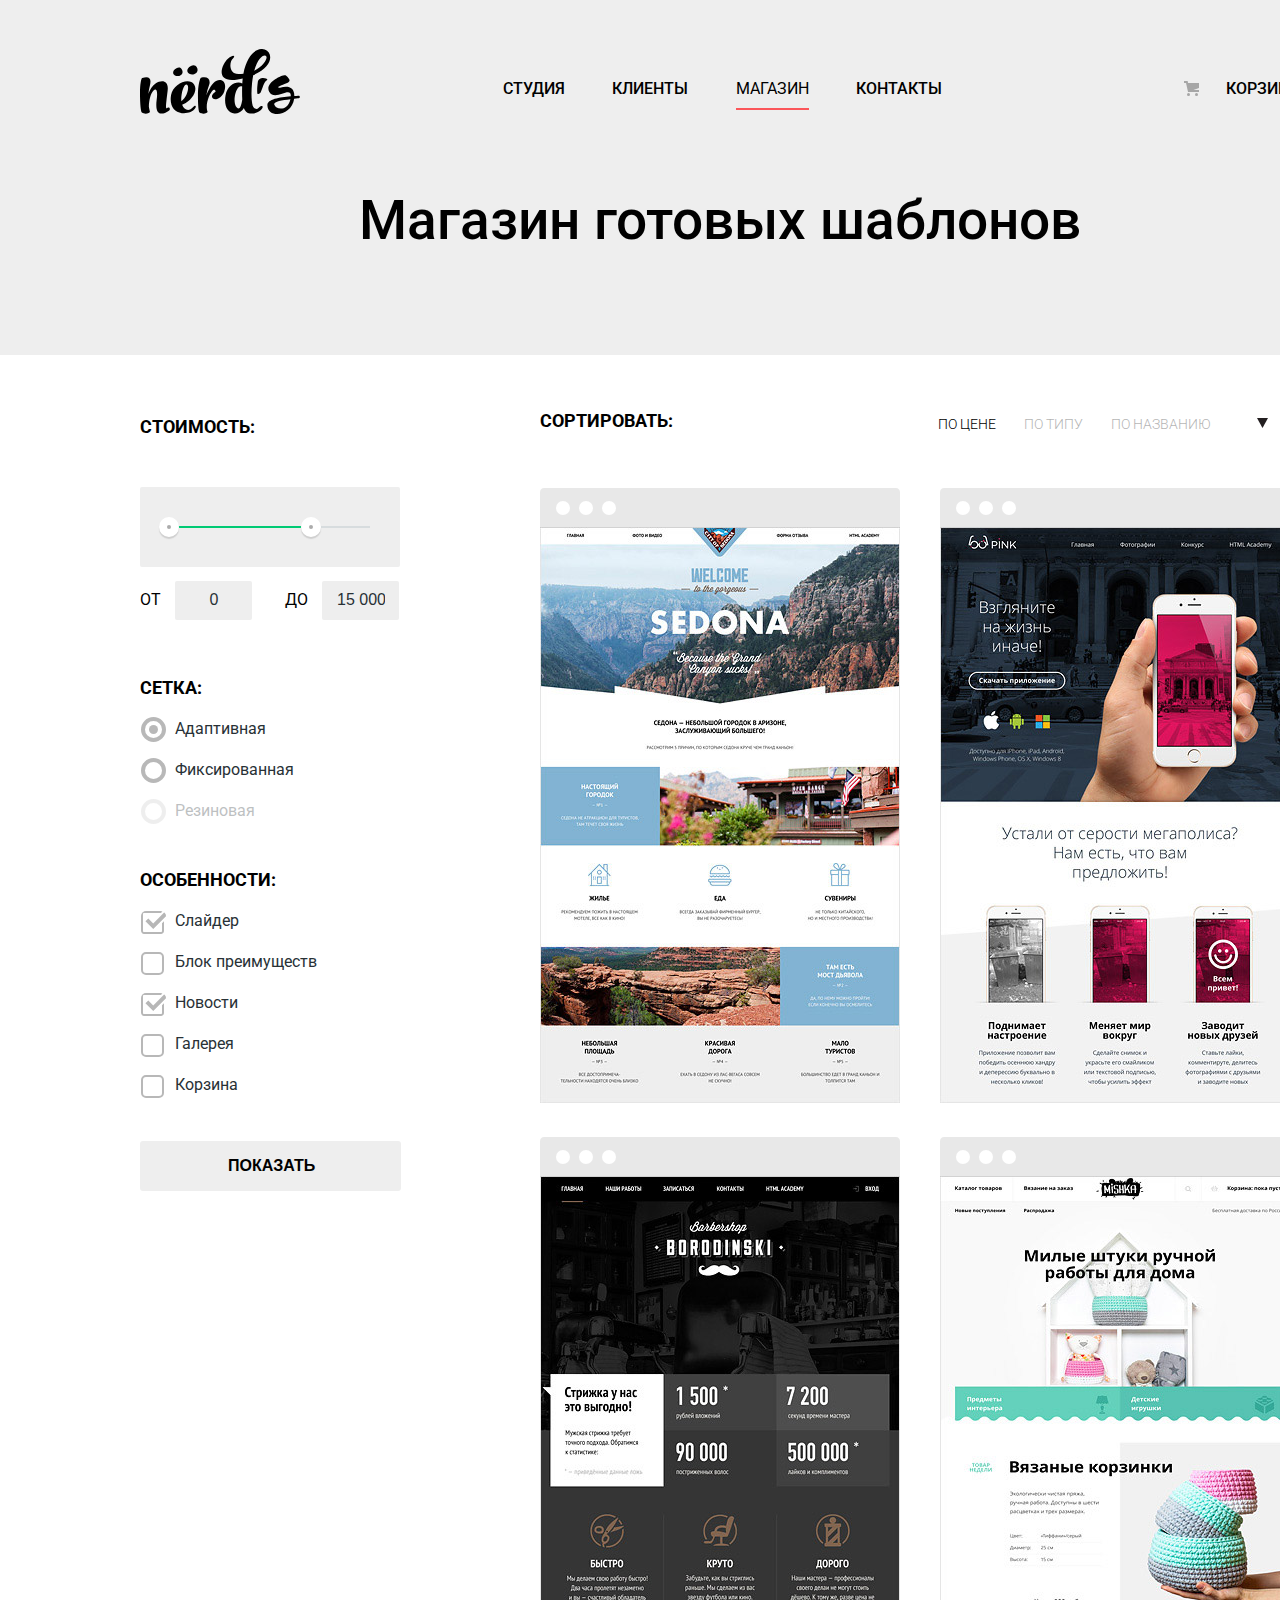
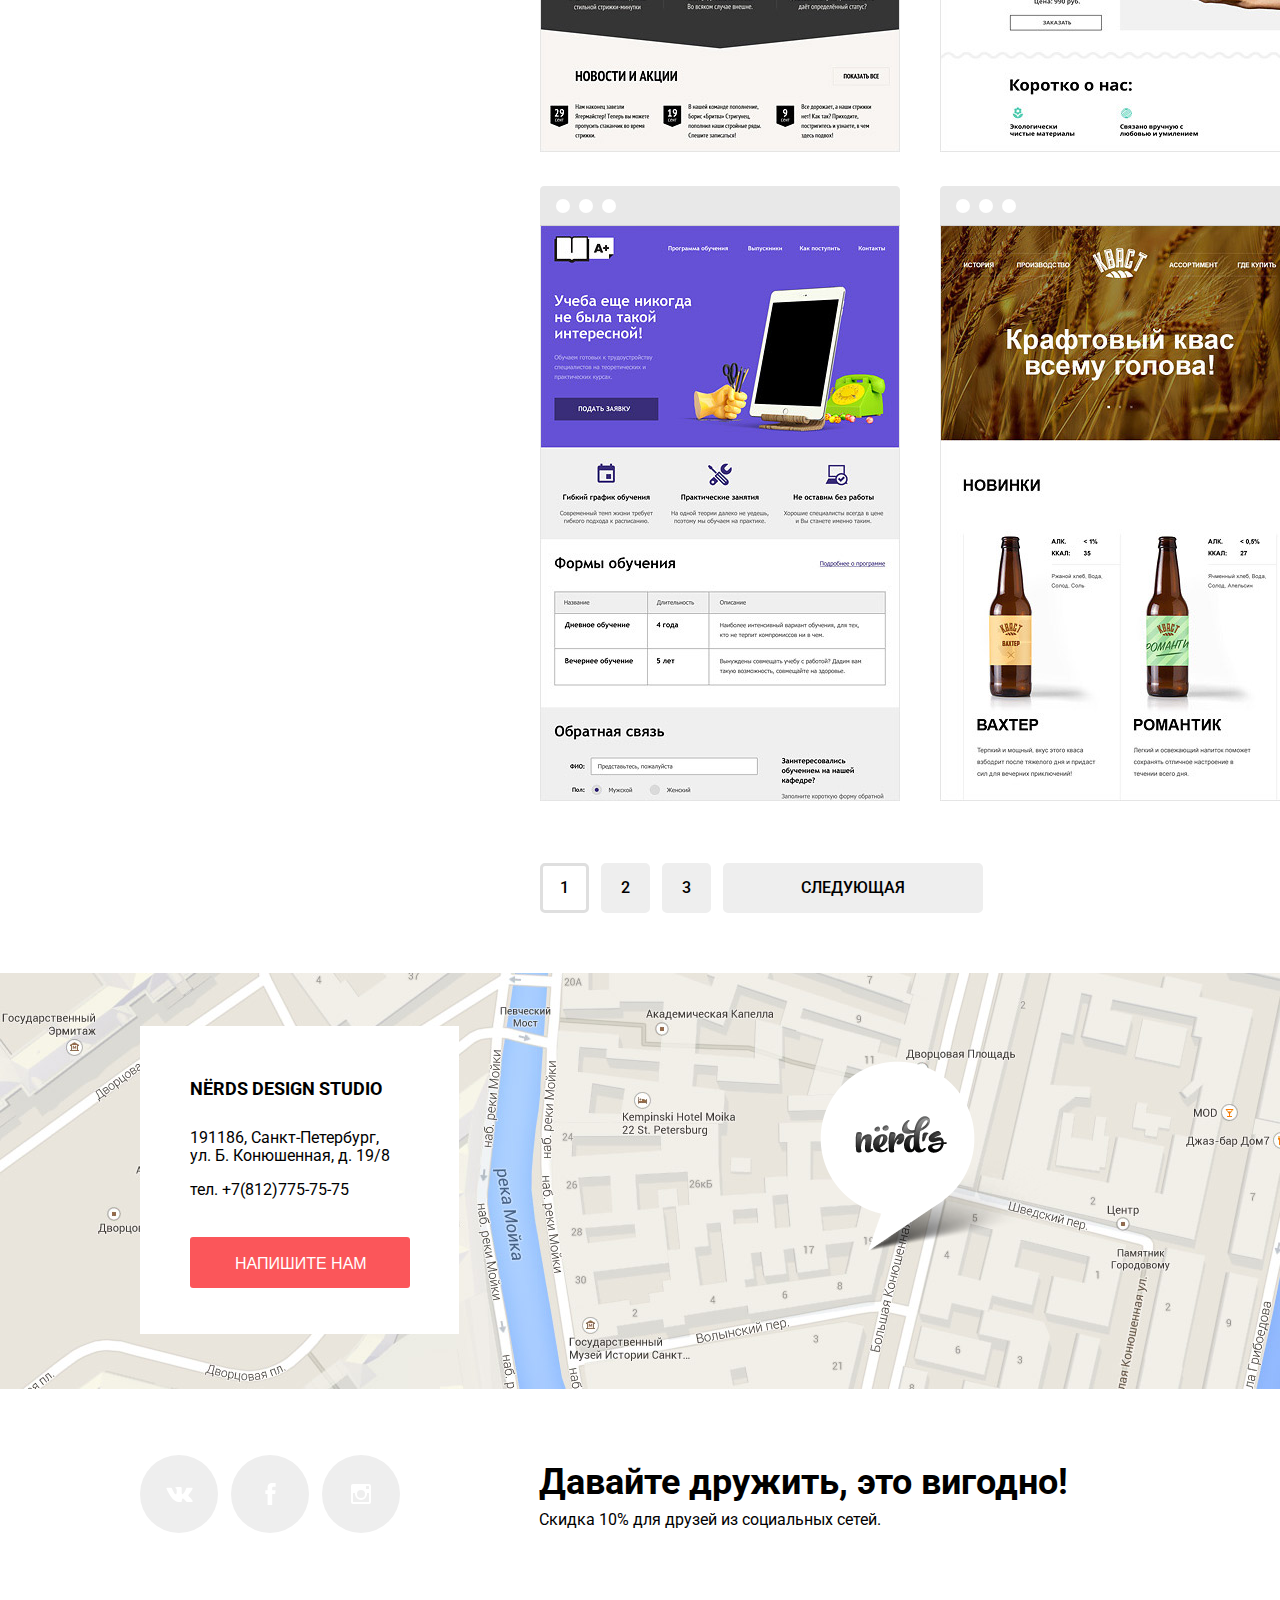
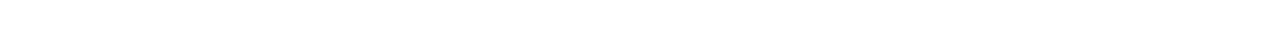
==== catalog.html @ 732947ed "На допуск" ====
<!DOCTYPE html>
<html lang="ru">
   <head>
      <meta charset="utf-8">
      <title>HTML Academy: Нёрдс</title>
      <link href="https://fonts.googleapis.com/css?family=Roboto:100,300,400,500,700,900&amp;subset=cyrillic,latin-ext" rel="stylesheet">
      <link rel="stylesheet" href="css/normalize.css">
      <link rel="stylesheet" href="css/style.css">
   </head>

   <body class="inner-page">
  	   <header class="main-header"> 
         <div class="container">
            <nav class="main-navigation main-navigation-catalog">
               <a class="main-header-logo" href="index.html">
      	         <img src="img/nerds-logo.svg" width="160" height="65" alt="Логотип дизайн-студии Нёрдс">	
               </a>
      	      <ul class="site-navigation">
      	         <li><a href="workshop.html">Студия</a></li>
      	         <li><a href="customers.html">Клиенты</a></li>
      	         <li class="site-navigation-current"><a href="catalog.html">Магазин</a></li>
      	         <li><a href="contacts.html">Контакты</a></li>
      	      </ul>
               <p class="basket"><a href="basket.html">Корзина</a></p>
            </nav> 
         <h1>Магазин готовых шаблонов</h1>
      </div>
      </header>

      <main class="container">
         <div class="catalog-columns">
            <section class="filters">
      	      <h2 class="visually-hidden">Фильтр товаров</h2>
               <form class="filter" method="get" action="#">
                  <fieldset class="range-filter">
                     <legend>Стоимость:</legend>
                     <div class="range-controls">
                        <div class="scale">
                           <div class="bar"></div>
                        </div>
                        <div class="toggle min-toggle"></div>
                        <div class="toggle max-toggle"></div>
                     </div>
                     <div class="price-controls">
                        от <input class="min-price" type="text" value="0">
                        до <input class="max-price" type="text" value="15 000">
                     </div>
                  </fieldset>
                  <fieldset class="net-filter">
                     <legend>Сетка:</legend>
                        <ul>
                           <li class="filter-option filter-option-radio">
                              <input class="visually-hidden filter-input filter-input-radio" type="radio" name="product-group" value="adaptive" id="filter-adaptive" checked>
                              <label for="filter-adaptive">Адаптивная</label>
                           </li> 
                           <li class="filter-option filter-option-radio">                 
                              <input class="visually-hidden filter-input filter-input-radio" type="radio" name="product-group" value="fixed" id="filter-fixed">
                              <label for="filter-fixed">Фиксированная</label>
                           </li>
                           <li class="filter-option filter-option-radio">
                              <input class="visually-hidden filter-input filter-input-radio" type="radio" name="product-group" value="rubber" id="filter-rubber" disabled>
                              <label for="filter-rubber">Резиновая</label>               
                           </li>
                        </ul>
                  </fieldset>
                  <fieldset class="features-filter">
                     <legend>Особенности:</legend>
                        <ul>
                           <li class="filter-option filter-option-checkbox">
                              <input class="visually-hidden filter-input filter-input-checkbox" type="checkbox" name="slider" id="filter-slider" checked>
                              <label for="filter-slider">Слайдер</label>
                           </li>
                           <li class="filter-option filter-option-checkbox">
                              <input class="visually-hidden filter-input filter-input-checkbox" type="checkbox" name="feature-block" id="filter-feature-block" >
                              <label for="filter-feature-block">Блок преимуществ</label>
                           </li> 
                           <li class="filter-option filter-option-checkbox">
                              <input class="visually-hidden filter-input filter-input-checkbox" type="checkbox" name="news" id="filter-news" checked>
                              <label for="filter-news">Новости</label>
                           </li>
                           <li class="filter-option filter-option-checkbox">
                              <input class="visually-hidden filter-input filter-input-checkbox" type="checkbox" name="gallery" id="filter-gallery">
                              <label for="filter-gallery">Галерея</label>
                           </li>
                           <li class="filter-option filter-option-checkbox">
                              <input class="visually-hidden filter-input filter-input-checkbox" type="checkbox" name="basket" id="filter-basket">
                              <label for="filter-basket">Корзина</label>
                           </li>
                        </ul>
                  </fieldset>
                  <button type="submit" class="filter-button button">Показать</button>
               </form>
            </section>

            <section class="catalog">
      	      <div class="sort">
      		      <p class="sort-title">Сортировать:</p>
      		      <ul class="sort-list">
                     <li class="sort-item-current"><a href="#">По цене</a></li>
      		         <li><a href="#">По типу</a></li>
      		         <li><a href="#">По названию</a></li>
      		         <li class="down-dir sort-item-current"><a href="#"></a></li>
      		         <li class="up-dir"><a href="#"></a></li>
                  </ul>
      	      </div>
      	      <ul class="catalog-list">
      	         <li class="catalog-item">
      		         <img src="img/img-sedona.jpg" width="360" height="576" alt="Седона">
      		         <div class="catalog-item-hover">
      		            <a class="title-catalog-item" href="#">Sedona</a>
      		            <p>Информационный сайт<br> для туристов</p>
      		            <a class="button button-catalog-item" href="">9900 Руб.</a>
      		         </div>	
      	         </li>
      	         <li class="catalog-item">
      		         <img src="img/img-pink.jpg" width="360" height="576" alt="Pink">
      		         <div class="catalog-item-hover">
      		            <a class="title-catalog-item" href="#">Pink App</a>
      		            <p>Продуктовый лендинг<br> приложения для iOS и Android</p>
      		            <a class="button button-catalog-item" href="">9900 Руб.</a>	
      		         </div>		
      	         </li>
      	         <li class="catalog-item">
      		         <img src="img/img-barbershop.jpg" width="360" height="576" alt="Бородинский">
      		         <div class="catalog-item-hover">
      		            <a class="title-catalog-item" href="#">Barbershop</a>
      		  				<p>Сайт салоны красоты.<br> Для мужчин, да.</p>
      		  				<a class="button button-catalog-item" href="">9900 Руб.</a>	 
      					</div>		
      	  			</li>
      	  			<li class="catalog-item">
      					<img src="img/img-mishka.jpg" width="360" height="576" alt="Мишка">
      					<div class="catalog-item-hover">
      		  				<a class="title-catalog-item" href="#">Mishka</a>
      		  				<p>Интернет-магазин<br> вязаных игрушек</p>
      		  				<a class="button button-catalog-item" href="">9900 Руб.</a>	
      					</div>		
      	  			</li>
      	  			<li class="catalog-item">
      					<img src="img/img-aplus.jpg" width="360" height="576" alt="А плюс">
      					<div class="catalog-item-hover">
      		  				<a class="title-catalog-item" href="#">A plus</a>
      		  				<p>Лендинг курсов повышения<br> квалификации</p>
      		  				<a class="button button-catalog-item" href="">9900 Руб.</a>	
      					</div>		
      	  			</li>
      	  			<li class="catalog-item">
      					<img src="img/img-kvast.jpg" width="360" height="576" alt="Кваст">
      					<div class="catalog-item-hover">
      		  				<a class="title-catalog-item" href="#">Кваст</a>
      		  				<p>Промо-сайт производителя<br> крафтового кваса</p>
      		  				<a class="button button-catalog-item" href="">9900 Руб.</a>	
      					</div>		
      	  			</li>
      			</ul>
      			<ul class="pagination-list">
          			<li class="pagination-item pagination-item-current"><a href="#">1</a></li>
          			<li class="pagination-item" ><a href="#">2</a></li>
          			<li class="pagination-item"><a href="#">3</a></li>
          			<li class="pagination-item pagination-item-next"><a href="#">Cледующая</a></li>
        			</ul>
            </section>
         </div>

         <section class="map">
         	<img src="img/map.jpg" width="1440" height="416" alt="Дизайн-студия Нёрдс, 191186, Санкт-Петербург, ул. Б. Конюшенная, д. 19/8">
		  		<section class="contacts">
		  			<div class="contacts-container">
		    		<h3>Nёrds design studio</h3>
			  		<p>
			    		191186, Санкт-Петербург,<br>
			    		ул. Б. Конюшенная, д. 19/8
		    		</p>
		    		<p>
			    		тел. +7(812)775-75-75
		    		</p>
		    	   <button class="button write-us-button" type="submit">Напишите нам</button>
		    	</div>
		  		</section>
      		</section>
    	</main>

    	<footer class="main-footer">
      	<div class="container">
      		<ul class="footer-social">
        			<li><a class="social-button vk" href="#"><span class="visually-hidden">Вконтакте</span>
        				<svg xmlns="http://www.w3.org/2000/svg" width="27" height="15" viewBox="0 0 26.14 14.91">
         		 		<path d="M26 13.47l-.09-.17a13.55 13.55 0 0 0-2.6-3q-.87-.83-1.1-1.12A1 1 0 0 1 22 8a10.27 10.27 0 0 1 1.22-1.78l.88-1.16q2.35-3.13 2-4L26 .94a.8.8 0 0 0-.4-.22 2.14 2.14 0 0 0-.87 0h-3.92a.51.51 0 0 0-.27 0h-.3a.6.6 0 0 0-.15.14.93.93 0 0 0-.14.24 22.22 22.22 0 0 1-1.46 3.06q-.5.84-.93 1.46a7 7 0 0 1-.71.91 4.94 4.94 0 0 1-.52.47q-.23.18-.35.15l-.23-.05a.9.9 0 0 1-.31-.33 1.49 1.49 0 0 1-.16-.53v-.55-.65-.57-1.12-1-.75a3.14 3.14 0 0 0 0-.62 2.12 2.12 0 0 0-.14-.44.73.73 0 0 0-.28-.33 1.57 1.57 0 0 0-.46-.18A9 9 0 0 0 12.57 0a8.93 8.93 0 0 0-3.25.33 1.83 1.83 0 0 0-.52.41q-.25.3-.07.33a1.67 1.67 0 0 1 1.16.59l.08.16a2.6 2.6 0 0 1 .19.63 6.32 6.32 0 0 1 .12 1 10.59 10.59 0 0 1 0 1.7q-.07.71-.13 1.1a2.21 2.21 0 0 1-.18.64 2.69 2.69 0 0 1-.16.3l-.07.07a1 1 0 0 1-.37.07.86.86 0 0 1-.46-.19 3.27 3.27 0 0 1-.56-.52 7 7 0 0 1-.66-.93q-.37-.6-.76-1.42l-.22-.39q-.2-.38-.56-1.11t-.62-1.43A.9.9 0 0 0 5.2.9h-.07a.93.93 0 0 0-.22-.16A1.44 1.44 0 0 0 4.6.65L.87.68A1 1 0 0 0 .1.94L0 1a.44.44 0 0 0 0 .22 1.08 1.08 0 0 0 .08.37Q.9 3.53 1.86 5.31t1.66 2.87Q4.23 9.27 5 10.24t1 1.24l.37.41.34.33a8.06 8.06 0 0 0 1 .78 16.34 16.34 0 0 0 1.4.9 7.6 7.6 0 0 0 1.79.72 6.19 6.19 0 0 0 2 .22h1.57a1.08 1.08 0 0 0 .72-.3l.05-.07a.9.9 0 0 0 .1-.25 1.38 1.38 0 0 0 0-.37 4.48 4.48 0 0 1 .09-1.05 2.77 2.77 0 0 1 .23-.71 1.74 1.74 0 0 1 .29-.4 1.19 1.19 0 0 1 .23-.2h.11a.86.86 0 0 1 .77.21 4.52 4.52 0 0 1 .83.79q.39.47.93 1.05a6.41 6.41 0 0 0 1 .87l.27.16a3.31 3.31 0 0 0 .71.3 1.53 1.53 0 0 0 .76.07l3.48-.05a1.58 1.58 0 0 0 .8-.17.68.68 0 0 0 .34-.37 1.06 1.06 0 0 0 0-.46 1.71 1.71 0 0 0-.1-.36z" fill="#fff">
          				</path>
        				</svg></a></li>
        			<li><a class="social-button fb" href="#"><span class="visually-hidden">Фейсбук</span>
        				<svg xmlns="http://www.w3.org/2000/svg" width="19" height="22" viewBox="0 0 10.15 21.74">
        					<path d="M3.34 1.12A4.77 4.77 0 0 1 6.53 0h3.61v3.81H7.81a1.07 1.07 0 0 0-1.09.83v2.55h3.42c-.08 1.23-.24 2.45-.41 3.67h-3v10.87H2.21V10.86H0V7.21h2.19V3.66a3.83 3.83 0 0 1 1.15-2.54z" fill="#fff"></path>
        				</svg></a></li>
        			<li><a class="social-button insta" href="#"><span class="visually-hidden">Инстаграм</span>
        				<svg xmlns="http://www.w3.org/2000/svg" width="20" height="20" viewBox="0 0 20 20">
                     <path d="M18 0H2a2 2 0 0 0-2 2v16a2 2 0 0 0 2 2h16a2 2 0 0 0 2-2V2a2 2 0 0 0-2-2zm-8 6a4 4 0 1 1-4 4 4 4 0 0 1 4-4zM2.5 18a.47.47 0 0 1-.5-.5V9h2.1a3.4 3.4 0 0 0-.1 1 6 6 0 1 0 12 0 3.4 3.4 0 0 0-.1-1H18v8.5a.47.47 0 0 1-.5.5zM18 4.5a.47.47 0 0 1-.5.5h-2a.47.47 0 0 1-.5-.5v-2a.47.47 0 0 1 .5-.5h2a.47.47 0 0 1 .5.5z" fill="#fff">
                  	</path>
        				</svg></a></li>
      		</ul>
      		<div class="discont">
        			<p>Давайте дружить, это вигодно!</p>
        			<p>Скидка 10% для друзей из социальных сетей.</p>
      		</div>
      	</div>
   	</footer>

    	<section class="modal modal-write-us">
      	<div class="modal-wrapper">
      		<h2>Напишите нам:</h2>
      		<form class="write-us-form" action="#" method="post">
        			<p class="write-us-item">
          			<label for="write-us-name">Ваше имя:</label>
          			<input id="write-us-name" type="text" name="name" placeholder="Представтесь, пожалуйста"> 
        			</p>
        			<p class="write-us-item">
          			<label for="write-us-mail">Ваш e-mail:</label>
          			<input id="write-us-mail" type="email" name="email" placeholder="Для отправки ответа">
        			</p>
        			<p>
          			<label for="text-of-letter">Текст письма:</label>
          			<textarea id="text-of-letter" name="letter" rows="5" cols="20" placeholder="В свободной форме"></textarea>
        			</p>
        			<button class="button button-write-us" type="submit">Отправить</button>
      		</form>
      		<button class="modal-close" type="button">Закрыть</button>
      	</div>
    	</section>
  	</body>
</html>
---- css/style.css ----
body {
  margin: 0;
  padding: 0;
  font-family: "Roboto", Arial, sans-serif;
  font-size: 16px;
  line-height: 24px;
  font-weight: 400;
  width: 1440px;
  color: #000000;
}
.visually-hidden:not(:focus):not(:active),
input[type="checkbox"].visually-hidden,
input[type="radio"].visually-hidden {
  position: absolute;

  width: 1px;
  height: 1px;
  margin: -1px;
  border: 0;
  padding: 0;

  white-space: nowrap;

  -webkit-clip-path: inset(100%);

          clip-path: inset(100%);
  clip: rect(0 0 0 0);
  overflow: hidden;
}
img {
  max-width: 100%;
  height: auto;
}
a {
  text-decoration: none;
}
.main-header {
  background-color: #eeeeee;
  min-height: 545px;
  margin-bottom: 80px;

}
.main-header-logo {
  margin: 0;
  padding: 0;
}
.main-header-logo img:hover {
  opacity: 0.8;
}
.main-header-logo img:active {
  opacity: 0.3;
}
.container {
  -webkit-box-sizing: border-box;
          box-sizing: border-box;
  width: 1200px;
  margin: 0 auto;
  padding: 0 20px;
}
.main-navigation {
  display: -webkit-box;
  display: -ms-flexbox;
  display: flex;
  -webkit-box-pack: justify;
      -ms-flex-pack: justify;
          justify-content: space-between;
  padding-top: 49px;
  font-weight: 500;
  line-height: 30px;
  text-transform: uppercase;
  background-color: #eeeeee;
  margin-bottom: -10px;
}
.site-navigation {
  display: -webkit-box;
  display: -ms-flexbox;
  display: flex;
  -ms-flex-wrap: wrap;
      flex-wrap: wrap;
  -webkit-box-pack: justify;
      -ms-flex-pack: justify;
          justify-content: space-between;
  -webkit-box-align: center;
      -ms-flex-align: center;
          align-items: center;
  list-style: none;
  width: 440px;
  margin: 0;
  padding: 0;
  padding-top: 4px;
}
.basket {
  position: relative;
  text-align: right;
  -ms-flex-item-align: center;
      align-self: center;
  padding-top: 4px;
  padding-left: 42px;
  margin-left: 39px;
}
.product-list,
.about-us-products,
.partners-logo,
.catalog-list,
.footer-social {
  list-style: none;
}
.site-navigation a,
.basket a {
  position: relative;
  color: #000000;
}
.site-navigation a:hover,
.basket a:hover {
  color: #fb565a;
}
.site-navigation a:focus,
.basket a:focus {
  color: rgba(0, 0, 0, 0.3);
}
.site-navigation a::after{
  content: "";
  position: absolute;
  width: 100%;
  height: 2px;
  background-color: #eeeeee;
  top: 29px;
  right: 0px;
}
.basket::after:active {
  content: "";
  position: absolute;
  width: 100%;
  height: 2px;
  background-color: red;
  top: 39px;
  right: 0px;
}
.site-navigation a::after:active,
.basket a::after:active {
  background-color: #fb565a;
}
.site-navigation-current{
  font-weight: 400;
}
.site-navigation-current a::after {
  content: "";
  position: absolute;
  width: 100%;
  height: 2px;
  background-color: #fb565a;
  top: 29px;
  right: 0px;
}
.basket::before {
  content: "";
  position: absolute;
  width: 17px;
  height: 17px;
  top: 11px;
  left: 0px;
  background-image: url("../img/cart-icon.svg");
  background-repeat: no-repeat;
  background-position: 0 0;
}
.inner-page .main-header {
  min-height: 355px;
  margin-bottom: 57px;
}
.main-header h1 {
  font-size: 55px;
  line-height: 55px;
  font-weight: 500;
  text-align: center;
}
.main-navigation-catalog{
  margin-bottom: 69px;
}
.slider {
  position: relative;
  background-color: #eeeeee;
}
.slider-controls {
  position: absolute;
  left: 50%;
  bottom: 104px;
  z-index: 100;
  width: 160px;
  height: 18px;
  text-align: center;
  font-size: 0;
  -webkit-transform: translateX(-50%);
      -ms-transform: translateX(-50%);
          transform: translateX(-50%);
}
.slider-controls label {
  position: relative;
  display: inline-block;
  width: 18px;
  height: 18px;
  padding: 8px;
  border-radius: 50%;
  cursor: pointer;
}
.slider-controls label::after {
  content: "";
  position: absolute;
  top: 8px;
  left: 8px;
  z-index: 1;
  width: 18px;
  height: 18px;
  background: #ffffff;
  border-radius: 50%;
}
.slider-list {
  margin: 0;
  padding: 0;
  list-style: none;
}
.slider-item {
  display: none;
  padding: 78px 0 80px 0;
}
.slider-item:nth-child(1) {
  background-image: url("../img/slide1.png");
  background-repeat: no-repeat;
  background-position: 93% 18px;
}
.slider-item:nth-child(2) {
  background-image: url("../img/slide2.png");
  background-repeat: no-repeat;
  background-position: 100% 0;
}
.slider-item:nth-child(3) {
  background-image: url("../img/slide3.png");
  background-repeat: no-repeat;
  background-position: 100% 20px;
}
#product-1:checked ~ .slider-list .slider-item:nth-child(1) {
  display: block;
}
#product-2:checked ~ .slider-list .slider-item:nth-child(2) {
  display: block;
}
#product-3:checked ~ .slider-list .slider-item:nth-child(3) {
  display: block;
}
#product-1:checked ~ .slider-controls .slider-controls-item--1::before,
#product-2:checked ~ .slider-controls .slider-controls-item--2::before,
#product-3:checked ~ .slider-controls .slider-controls-item--3::before {
  content: "";
  position: absolute;
  left: 50%;
  top: 50%;
  z-index: 2;
  width: 4px;
  height: 4px;
  margin: -4px;
  background-color: inherit;
  border: 2px solid #c1c1c1;
  border-radius: 50%;
}
.slider-item h3 {
  max-width: 600px;
  margin: 0;
  margin-bottom: 27px;
  font-size: 55px;
  line-height: 55px;
  font-weight: 500;
}
.slider-item p {
  max-width: 430px;
  margin: 0;
  margin-bottom: 37px;
  font-weight: 400;
}
.slider-item-button {
  display: block;
  width: 240px;
  padding: 17px 0;
  background-color: #fb565a;
}  
.button {
  font-size: 16px;
  line-height: 18px;
  color: #ffffff;
  text-transform: uppercase;
  text-align: center;
  text-decoration: none;
  border-radius: 3px;
  border: none;
}
.slider-item-button:hover,
.slider-item-button:focus {
  background-color: #e74246;
}
.slider-item-button:active {
  background-color: #d7373b;
  color: rgba(255, 255, 255, 0.3);
  -webkit-box-shadow: 0 3px rgba(0, 0, 0, 0.1) inset;
          box-shadow: 0 3px rgba(0, 0, 0, 0.1) inset;
}
.products {
  position: relative;
  margin-bottom: 80px;
}
.product-list {
  display: -webkit-box;
  display: -ms-flexbox;
  display: flex;
  width: 1100px;
  min-height: 347px;
  margin: 0;
  padding: 0;
}
.product-list li {
  width: 300px;
  min-height: 347px;
  margin-right: 100px;
}
.product-list li:last-child {
  margin-right: 0;
}
.product-list img {
  margin-bottom: -6px;
}
.product-list h3 {
  font-size: 24px;
  line-height: 30px;
  font-weight: 700;
  text-transform: uppercase;
  margin-bottom: 10px;
}
.product-list p {
  margin-bottom: 32px;
  width:245px;
  font-weight: 400;
}
.product-list .button-products {
  display: block;
  width: 160px;
  padding: 15px 0;
}
.web-sites a {
  background-color: #fb565a;
}
.web-sites a:hover {
  background-color: #e74246;
}
.web-sites a:active {
  background-color: #d7373b;
  color: rgba(255, 255, 255, 0.3);
  -webkit-box-shadow: inset 0 3px #c13135;
          box-shadow: inset 0 3px #c13135;
}
.applications a {
  background-color: #00ca74;
}
.applications a:hover {
  background-color: #00bc6c;
}
.applications a:active {
  background-color: #00aa62;
  color: rgba(255, 255, 255, 0.3);
  -webkit-box-shadow: inset 0 3px #009958;
          box-shadow: inset 0 3px #009958;
}
.presentations a {
  background-color: #efc84a;
}
.presentations a:hover {
  background-color: #eab534;
}
.presentations a:active {
  background-color: #e5a722;
  color: rgba(255, 255, 255, 0.3);
  -webkit-box-shadow: inset 0 3px #ce961f;
          box-shadow: inset 0 3px #ce961f;
}
.products::after{
  content: "";
  position: absolute;
  width: 100%;
  height: 2px;
  background-color: #eeeeee;
  bottom: -82px;
}
.index-columns {
  display: -webkit-box;
  display: -ms-flexbox;
  display: flex;
  -webkit-box-pack: justify;
      -ms-flex-pack: justify;
          justify-content: space-between;
  margin: 0;
  margin-bottom: 110px; 
  padding-top: 37px;
}
.about-us {
  width: 660px;
  min-height: 400px;
  margin: 0;
  margin-right: 149px;
  padding-top: 40px; 
}
.about-us-products {
  margin: 0;
  padding: 0;
}
.about-us p:first-child {
  font-size: 45px;
  line-height: 45px;
  font-weight: 500;
  margin: 0;
  padding: 0;
  margin-bottom: 32px;

}
.about-us p:nth-child(2) {
  margin: 0;
  padding: 0;
  margin-bottom: 40px;
  font-weight: 400;
}
.about-us h3 {
  font-size: 16px;
  font-weight: 700;
  text-transform: uppercase;
  margin: 0;
  padding: 0;
  margin-bottom: 24px;
}
.about-us-products li {
  position: relative;
  margin-bottom: 24px;
  margin-left: 37px; 
  font-weight: 400;
}
.about-us-products li::before {
  content: "";
  position: absolute;
  width: 25px;
  height: 2px;
  background-color: #fb565a;
  left: -36px;
  top: 11px;
}

.exactness {
  width: 360px;
  margin: 0;
  padding: 0;
  padding-top: 5px;
}
.exactness img {
  margin-bottom: 15px;
}
.exactness p {
  font-weight: 700;
  text-transform: uppercase;
  margin-bottom: 40px;
  padding-left: 17px;
}
.exactness ul {
  margin: 0;
  padding: 0;
  list-style: none;
  display: -webkit-box;
  display: -ms-flexbox;
  display: flex;
  width: 360px;
  -webkit-box-pack: start;
      -ms-flex-pack: start;
          justify-content: flex-start;
  line-height: 18px;
  font-weight: 400;
}
.exactness .numbers-about-us {
  font-size: 45px;
  line-height: 45px;
  font-weight: 700;
  margin-bottom: 18px;
}
.numbers-about-us li {
  margin-right: 18px;
}
.numbers-about-us li:nth-child(2) {
  margin-right: 16px;
}
.numbers-item li {
  margin-right: 30px;
}
.numbers-item li:nth-child(2) {
  margin-right: 23px;
}
.partners {
  width: 1200px;
  position: relative;
  margin-bottom: 17px;
}
.partners::before,
.partners::after {
  content: "";
  position: absolute;
  width: 100%;
  height: 2px;
  background-color: #eeeeee;
}
.partners::before {
  top: -63px;
  left: 0;
}
.partners::after {
  top: 119px;
  left: 0;
}
.partners-logo {
  display: -webkit-box;
  display: -ms-flexbox;
  display: flex;
  margin: 0;
  padding: 0;
  -webkit-box-pack: justify;
      -ms-flex-pack: justify;
          justify-content: space-between;
}
.partners-logo li {
  position: relative;
  width: 260px;
  min-height: 180px;
}

.partners-logo li:first-child { 
  margin-left: 30px;
  margin-right: -10px;
}

.partners-logo li:nth-child(2) {
  margin-top: -15px;
  margin-right: 0px;
}
.partners-logo li:nth-child(3) {
  margin-top: 5px;
}
.partners-logo li:nth-child(4) {
  margin-top: -7px;
  margin-right: -5px;
}
.partners-logo li::after {
  content: "";
  position: absolute;
  width: 2px;
  height: 52px;
  background-color: #eeeeee;
  top: 17px;
  left: -49px;
}
.partners-logo li:first-child::after {
  display: none;
}
.partners-logo li:nth-child(3)::after{
  top: 0px;
  left: -58px;
}
.partners-logo li:nth-child(4)::after{
  top: 10px;
  left: -65px;
}
.partners-logo img {
  opacity: 0.2;
}
.partners-logo img:hover {
  opacity: 1;
}
.partners-logo img:active {
  opacity: 0.1;
}
.map {
  width: 1440px;
  min-height: 416px;
  position: relative;
  right: 140px;
}
.map::before {
  content: ""; 
  position: absolute;
  width: 231px;
  height: 190px;
  background-image: url("../img/map-marker.png");
  background-repeat: no-repeat;
  background-position: 50% 50%;
  z-index: 2;
  top: 88px;
  left: 820px;
}
.contacts {
  width: 319px;
  min-height: 308px;
  position: absolute;
  background-color: #ffffff;
  top:53px;
  left:140px;
  -webkit-box-sizing: border-box;
          box-sizing: border-box;
}
.contacts-container{
  margin-left: 50px;
}
.contacts-container h3 {
  font-size: 18px;
  line-height: 30px;
  font-weight: 700;
  text-transform: uppercase;
  padding-top: 30px;
  margin-bottom: 25px;
}
.contacts-container p {
  line-height: 18px;
  font-weight: 400;
}
.contacts button {
  background-color: #fb565a;
  border:none;
  color:#ffffff;
  padding: 18px 43px 15px 45px;
  line-height: 18px;
  margin-top: 22px;
  cursor: pointer;
}
.main-footer {
  margin: 0;
  min-height: 217px;
  padding-top: 32px;
}
.main-footer .container {
  display: -webkit-box;
  display: -ms-flexbox;
  display: flex;
  -webkit-box-align: center;
      -ms-flex-align: center;
          align-items: center;
  margin: 0 auto;
  padding: 0 auto;
 }
.footer-social {
  display: -webkit-box;
  display: -ms-flexbox;
  display: flex;
  -ms-flex-wrap: wrap;
      flex-wrap: wrap;
  -webkit-box-pack: justify;
      -ms-flex-pack: justify;
          justify-content: space-between;
  margin: 0;
  margin-right: 139px;
  padding: 0;
  width: 260px;
  padding-top: 15px;
}
.social-button {
  display: -webkit-box;
  display: -ms-flexbox;
  display: flex;
  -webkit-box-align: center;
      -ms-flex-align: center;
          align-items: center;
  -webkit-box-pack: center;
      -ms-flex-pack: center;
          justify-content: center;
  width: 78px;
  height: 78px;
  border-radius: 50%;
  background-color: #eeeeee;
}
.social-button:hover {
  background-color: #e74246;
}
.social-button:focus {
  background-color: #d7373b;
  -webkit-box-shadow: inset 0px 3px 2px 0 #c13135;
          box-shadow: inset 0px 3px 2px 0 #c13135;
}
.social-button:focus path {
  fill: #e37376;
}
.discont {
  width: 545px;
}
.discont p:first-child {
  font-size: 36px;
  line-height: 36px;
  font-weight: 700;
}
.discont p:last-child {
  line-height: 18px;
  margin-top: -25px;
  font-weight: 400;
}
.filters {
  width: 360px;
}
.filters fieldset {
  border: none;
  padding: 0;
  margin: 0;
  
}
.filters legend {
  font-size: 18px;
  line-height: 30px;
  font-weight: 700;
  text-transform: uppercase;
}
.range-filter {
  width: 260px;
}
.range-filter legend{
  margin-bottom: 45px;
}
.range-controls {
    position: relative;
    height: 80px;
    margin-bottom: 14px;
    padding: 0 30px;
    background: #eeeeee;
    overflow: hidden;
    border-radius: 2px;
}
.scale {
    margin-top: 39px;
    height: 2px;
    background: #d7dcde;
}
.bar {
    height: 2px;
    background: #00ca74;
    width: 150px;
} 
.toggle {
    position: absolute;
    top: 30px;
    left: 19px;
    width: 4px;
    height: 4px;
    border: 8px solid white;
    background: #ababab;
    cursor: pointer;
    border-radius: 50%;
    -webkit-box-shadow: 0 2px 1px #cfcfcf;
            box-shadow: 0 2px 1px #cfcfcf;
}
.max-toggle {
    left: 161px;
}
.price-controls {
  line-height: 22px;
  text-transform: uppercase;
  font-weight: 400;
} 
.price-controls input {
  color: #283136;
  font-size: 16px;
  line-height: 22px;
  width: 48px;
  padding: 8px 14px 9px 15px;
  margin-left: 10px;
  border: none;
  background: #eeeeee;
  text-align: center;
  border-radius: 2px;
  margin-bottom: 53px;
}
.min-price {
  margin-right: 29px;
}
.net-filter legend,
.features-filter legend {
  margin-bottom: 16px;
}
.filters ul {
  list-style: none;
  line-height: 20px;
  padding: 0;
  margin: 0;
}
.filter-option{
  padding-left: 35px;
}
.filter-option{
  margin-bottom: 21px;
}
.filter-option-radio:last-child {
  margin-bottom: 44px;
}
.filter-option-checkbox:last-child {
  margin-bottom: 46px;
}
.filter-option label {
  position: relative;
  display: block;
  cursor: pointer;
  -webkit-user-select: none;
     -moz-user-select: none;
      -ms-user-select: none;
          user-select: none;
}
.filter-input + label {
  color: #283136;
}
.filter-input-radio:hover + label,
.filter-input-radio:focus + label {
  color:#000000;
}
.filter-input:disabled + label {
  opacity: 0.3;
}
.filter-option-checkbox label::before {
  content: "";
  position: absolute;
  left: -34px;
  top: 0 px;
  width: 19px;
  height: 19px;
  border: 2px solid #4d4d4d;
  border-radius: 5px;
  opacity: 0.4;
}
.filter-input-checkbox:checked ~ label::before {
  width: 25px;
  height: 25px;
  border:none;
  background-image: url("../img/checkbox-on.svg");
  background-repeat: no-repeat;
  background-position: 0 0;
  opacity: 0.4;
}
.filter-input-checkbox:hover ~ label::before {
  opacity: 1;
}
.filter-input-checkbox:disabled ~ label::before {
  opacity: 0.3;
}
.filter-option-radio label::before {
  content: "";
  position: absolute;
  left: -34px;
  top: -2px;
  width: 17px;
  height: 17px;
  border: 4px solid #4d4d4d;
  border-radius: 50%;
  opacity: 0.4;
}
.filter-option-radio label::after {
  content: "";
  position: absolute;
  left: -26px;
  top: 6px;
  width: 9px;
  height: 9px;
  border-radius: 50%;
  background-color: #4d4d4d;
  opacity: 0.4;
  -webkit-transform: scale(0);
      -ms-transform: scale(0);
          transform: scale(0);
}
.filter-input-radio:checked ~ label::after {
  -webkit-transform: scale(1);
      -ms-transform: scale(1);
          transform: scale(1);
}
.filter-input-radio:hover ~ label::before,
.filter-input-radio:hover ~ label::after {
  opacity: 1;
}
.filter-input-radio:disabled ~ label::before,
.filter-input-radio:disabled ~ label::after {
  opacity: 0.3;
}
.filter-button {
  line-height: 18px;
  font-weight: 700;
  text-transform: uppercase;
  background-color: #eeeeee;
  color: #000000;
  border: none;
  padding: 16px 86px 16px 88px;
}
.filter-button:hover {
  background-color: #dfdfdf;
}
.filter-button:active {
  background-color: #dfdfdf;
  color: rgba(0, 0, 0, 0.3);
  -webkit-box-shadow: inset 0 3px #bfbfbf;
          box-shadow: inset 0 3px #bfbfbf;
}
.sort {
  display: -webkit-box;
  display: -ms-flexbox;
  display: flex;
  margin: 0;
  padding: 0;
  margin-bottom: 91px;
}
.sort .sort-title {
  font-size: 18px;
  line-height: 18px;
  font-weight: 700;
  text-transform: uppercase;
  margin: 0;
  padding: 0;
  margin-right: 265px;
  color:#000000;
}
.sort-list {
  display: -webkit-box;
  display: -ms-flexbox;
  display: flex;
  -ms-flex-wrap: wrap;
      flex-wrap: wrap;
  -webkit-box-pack: start;
      -ms-flex-pack: start;
          justify-content: flex-start;
  position: relative;
  margin: 0;
  padding: 0;
  list-style: none;
  width: 360px;
}
.sort-list li {
  margin-right: 28px;
}
.down-dir a,
.up-dir a {
  display:block;
  position: absolute;
  width: 12px;
  height: 10px;
  background-image: url("../img/icon-down-dir.svg");
  background-repeat: no-repeat;
  background-position: 50% 50%;
  top: 6px;
  right: 30px;
}
.up-dir a {
  -webkit-transform: rotate(180deg);
      -ms-transform: rotate(180deg);
          transform: rotate(180deg);
  right: 0;
}
.sort-list li:last-child {
  margin-right: 0px;
}

.sort-list a {
  font-size: 14px;
  line-height: 18px;
  font-weight: 300;
  text-transform: uppercase;
  color: #000000;
  opacity: 0.3;
}
.sort-list a:hover {
  opacity: 0.6;
}
.sort-list a:focus,
.sort-list a:active,
.sort-item-current a {
  opacity: 1;
}
.catalog-columns {
  display: -webkit-box;
  display: -ms-flexbox;
  display: flex;
  -webkit-box-pack: justify;
      -ms-flex-pack: justify;
          justify-content: space-between;
}
.catalog {
  width: 760px;
  min-height: 1920px;
}
.catalog-list {
  display: -webkit-box;
  display: -ms-flexbox;
  display: flex;
  margin: 0;
  padding: 0;
  -ms-flex-wrap: wrap;
      flex-wrap: wrap;
  margin-bottom: -11px;
}
.catalog-item {
  position: relative;
  width: 360px;
  height: 576px;
  margin: 0;
  padding: 0;
  margin-bottom: 73px;
  margin-right: 40px;
}
.catalog-item img {
  height: 100%;
}
.catalog-item:nth-child(2n) {
  margin-right: 0;
}
.catalog-item::before {
  content: "";
  position: absolute;
  width: 100%;
  height: 40px;
  top: -39px;
  left: 0px;
  background-image: url("../img/browser.svg");
  background-repeat: no-repeat;
  background-position: 0 0;
  opacity: 0.12;
}
.catalog-item:hover::before {
  opacity: 1;
}
.catalog-item-hover {
  display: none;
  position: absolute;
  width: 360px;
  height: 231px;
  text-align: center;
  background-color: #eeeeee;
  bottom: 0;
  left: 0;
  
}
.catalog-item:hover {
  box-shadow: 0 5px 10px 2px rgba(0, 0, 0, 0.5);
}
.catalog-item:hover .catalog-item-hover {
  display: block;
}
.catalog-item-hover .title-catalog-item {
  display: block;
  font-size: 18px;
  line-height: 30px;
  font-weight: 700;
  text-transform: uppercase;
  color: #000000;
  margin-top: 28px;
  margin-bottom: 15px;
}
.catalog-item-hover p {
  line-height: 18px;
  margin-bottom: 42px;
}
.catalog-item-hover .button-catalog-item {
  background-color: #fb565a;
  padding: 16px 63px;
}
.catalog-item-hover .button-catalog-item:hover {
  background-color: #e74246;
}
.catalog-item-hover .button-catalog-item:focus {
  background-color: #d7373b;
}
.pagination-list {
  list-style: none;
  display: -webkit-box;
  display: -ms-flexbox;
  display: flex;
  -ms-flex-wrap: wrap;
      flex-wrap: wrap;
  padding: 0;
  margin: 0;
  margin-bottom: 60px;
}
.pagination-item {
  margin-right: 12px;
}
.pagination-item:last-child {
  margin-right: 0;
}
.pagination-item a {
  display: block;
  padding: 13px 17px;
  color: #000000;
  background-color: #eeeeee;
  line-height: 18px;
  font-weight: 500;
  text-transform: uppercase;
  border: 3px solid #eeeeee;
  border-radius: 5px;
}
.pagination-item a:hover {
  background-color: #dfdfdf;
  border: 3px solid #dfdfdf;
}
.pagination-item a:focus {
  background-color: #d5d5d5;
  border-top:3px solid #bfbfbf;
  border-left: 3px solid #d5d5d5;
  border-right: 3px solid #d5d5d5;
  border-bottom: 3px solid #d5d5d5;
}
.pagination-item a:active {
  background-color: #ffffff;
  border:3px solid #dfdfdf;
}
.pagination-item-current a {
  background-color: #ffffff;
  border:3px solid #dfdfdf;
}
.pagination-item-current a:hover,
.pagination-item-current a:focus,
.pagination-item-current a:active {
  background-color: #ffffff;
  border:3px solid #dfdfdf;
}
.pagination-item-next a {
  padding: 13px 75px;
}
.modal-write-us {
  display: none;
  position: fixed;
  width: 960px;
  min-height: 590px;
  top: 10px;
  left: 50%; 
  margin-left: -435px;
  background-color: #ffffff;
  -webkit-box-shadow: 0 10px 15px 5px rgba(0, 0, 0, 0.5);
          box-shadow: 0 10px 15px 5px rgba(0, 0, 0, 0.5);
}
.modal-wrapper {
  margin: 0 auto;
  padding: 0 10px;
  width: 760px;
}
.write-us-form {
  display: -webkit-box;
  display: -ms-flexbox;
  display: flex;
  -ms-flex-wrap: wrap;
      flex-wrap: wrap;
  -webkit-box-pack: justify;
      -ms-flex-pack: justify;
          justify-content: space-between;
}
.write-us-item {
  width: 360px;
  margin: 0;
  margin-bottom: 35px;
}
.write-us-form label {
  display: block;
  margin-bottom: 12px;
  line-height: 18px;
  font-weight: 700;
}
.write-us-item input {
  -webkit-box-sizing: border-box;
          box-sizing: border-box;
  padding: 14px;
  font: inherit;
  background-color: transparent;
  width: 356px;
  min-height: 46px;
}
.write-us-form textarea {
  -webkit-box-sizing: border-box;
          box-sizing: border-box;
  padding: 14px;
  font: inherit;
  background-color: transparent;
  width: 756px;
  min-height: 114px;
  margin: 0;
  margin-bottom: 37px;
}
.modal-write-us h2 {
  font-size: 45px;
  line-height: 45px;
  font-weight: 500;
  margin: 0;
  margin-bottom: 50px;
  padding-top: 73px;
}
.modal-close {
  position: absolute;
  top: 76px;
  right: 91px;
  width: 22px;
  height: 22px;
  font-size: 0;
  border: 0;
  background-color: #ffffff;
  cursor: pointer;
}
.modal-close::before,
.modal-close::after {
  content: "";
  position: absolute;
  top: 9px;
  right: -1px;
  width: 25px;
  height: 5px;
  background-color: #fecccd;
}
.modal-close::before {
  -webkit-transform: rotate(45deg);
      -ms-transform: rotate(45deg);
          transform: rotate(45deg);
}

.modal-close::after {
  -webkit-transform: rotate(-45deg);
      -ms-transform: rotate(-45deg);
          transform: rotate(-45deg);
}
.modal-close:hover::before,
.modal-close:hover::after{
  background-color: #fb565a;
}
.modal-close:focus::before,
.modal-close:focus::after{
  background-color: #ffeeee;
}

.modal-write-us input,
.modal-write-us input:hover,
.modal-write-us textarea,
.modal-write-us textarea:hover{
  line-height: 18px;
  color: #444444;
  opacity: 0.3;
  border: 2px solid #d7dcde;
  font-weight: 300;
  font-size: 16px; 
}
.modal-write-us input:focus,
.modal-write-us textarea:focus{
  color: #444444;
  opacity: 1;
  border: 2px solid #000000;
  }
.modal-write-us input:invalid,
.modal-write-us textarea:invalid{
  color: #e74246;
  border: 2px solid #e74246;
  outline: none;
  }
.button-write-us{
  background-color: #fb565a;
  border: none;
  padding: 19px 83px; 
}
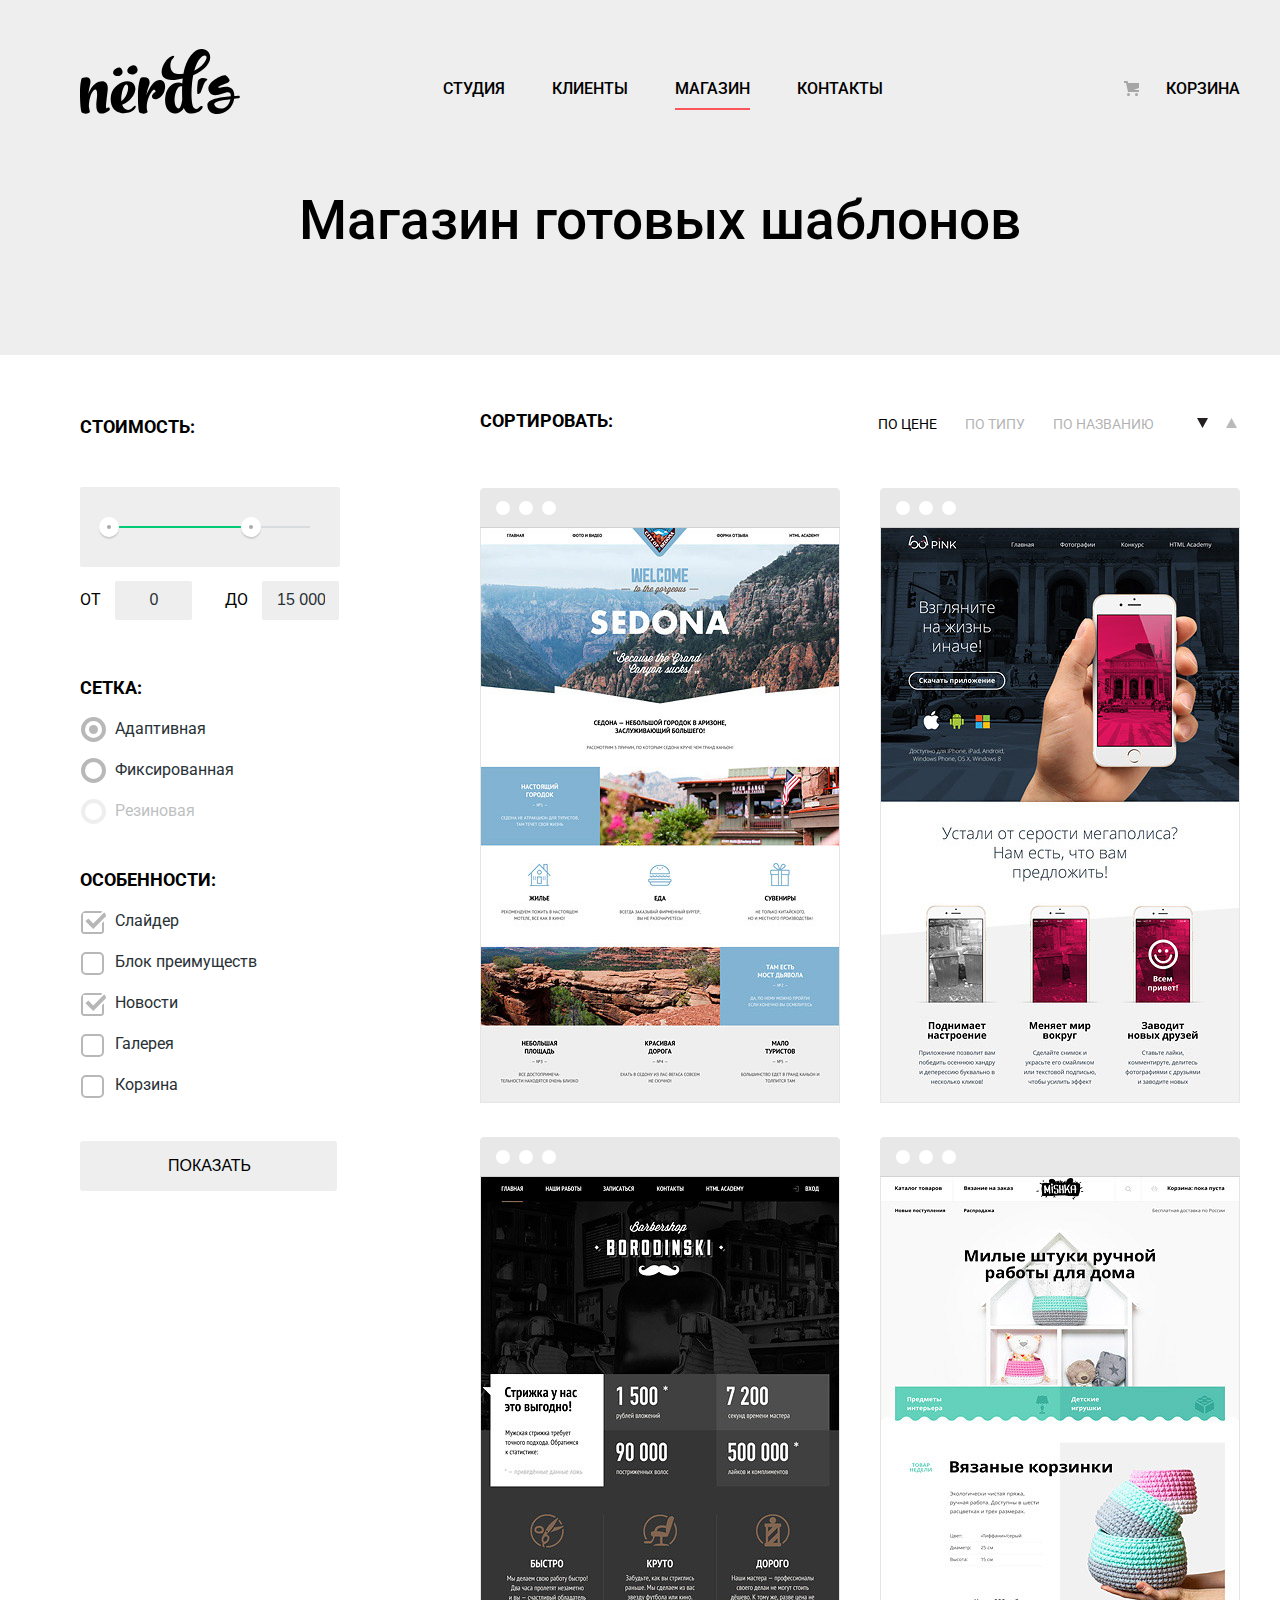
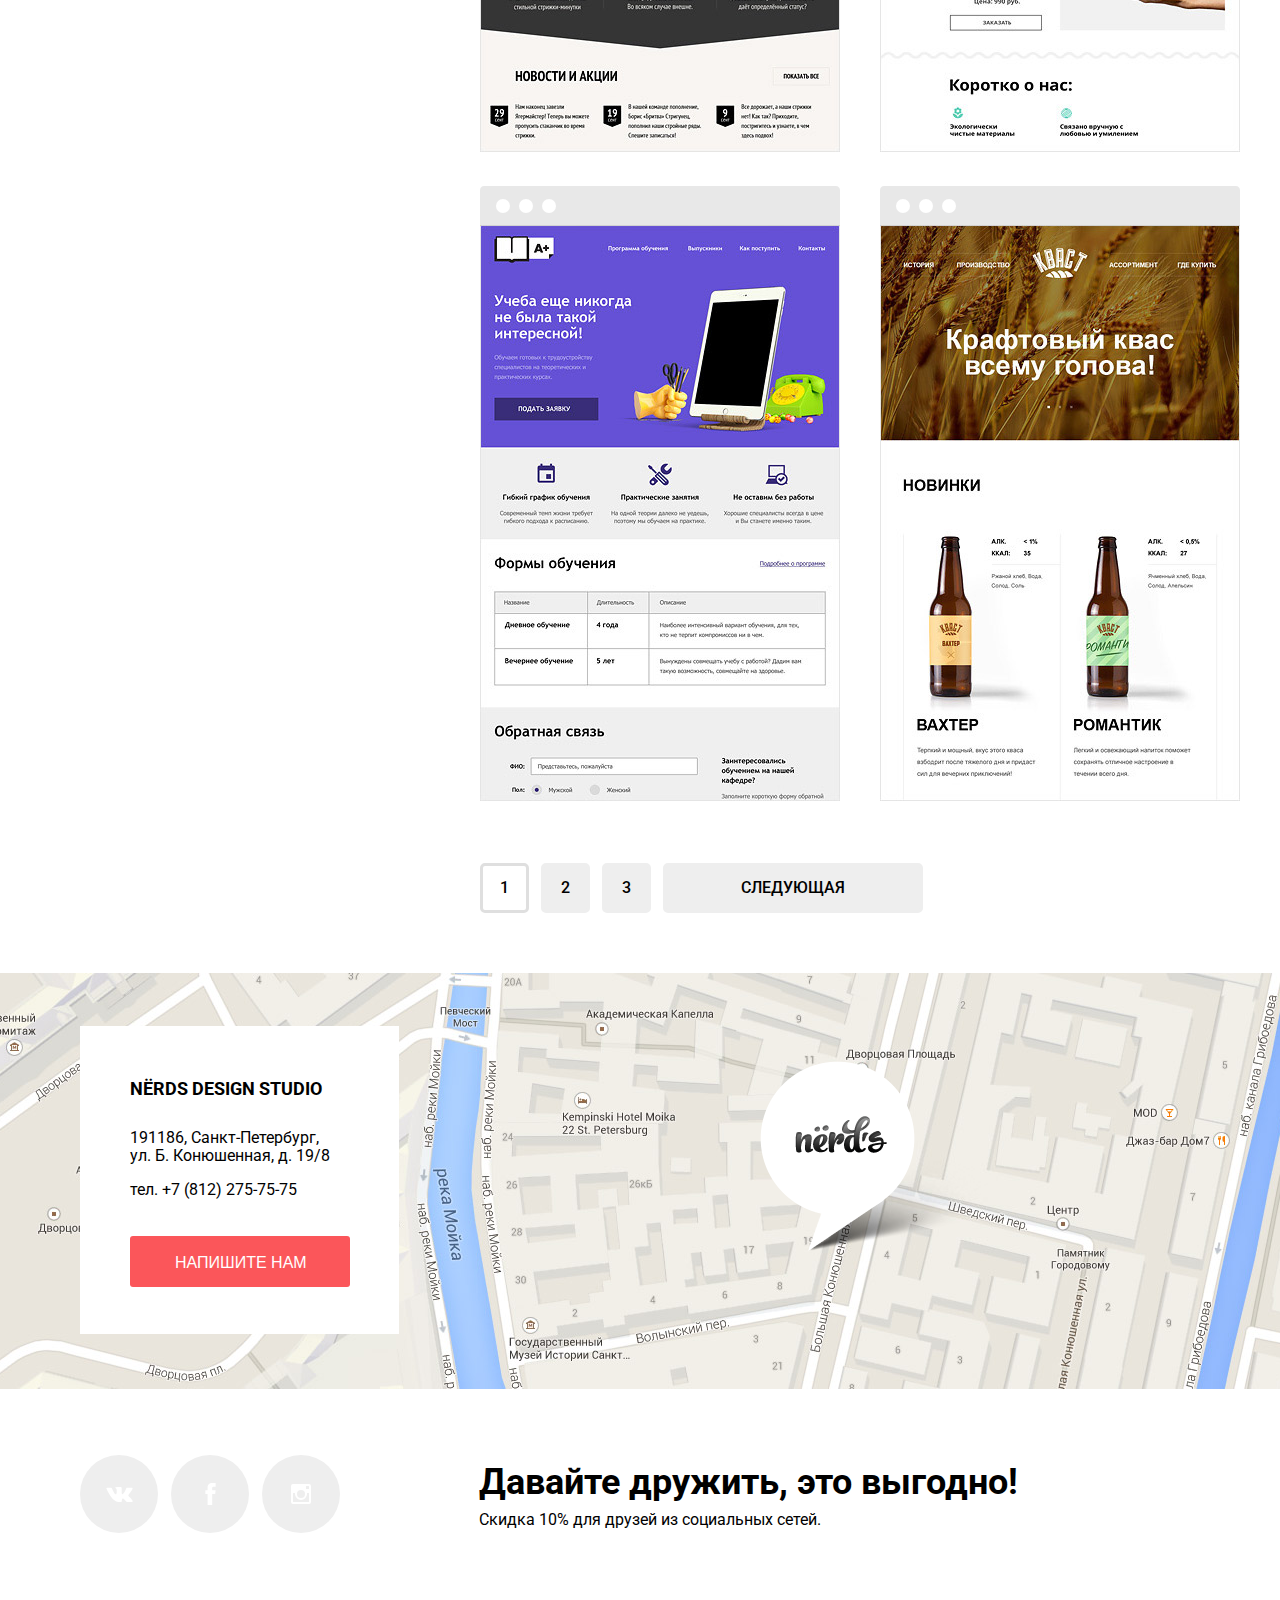
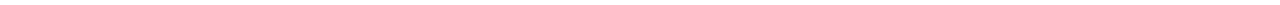
==== commit b1b32e3a: "исправление замечаний" ====
--- a/catalog.html
+++ b/catalog.html
@@ -1,230 +1,232 @@
 <!DOCTYPE html>
 <html lang="ru">
-   <head>
-      <meta charset="utf-8">
-      <title>HTML Academy: Нёрдс</title>
-      <link href="https://fonts.googleapis.com/css?family=Roboto:100,300,400,500,700,900&amp;subset=cyrillic,latin-ext" rel="stylesheet">
-      <link rel="stylesheet" href="css/normalize.css">
-      <link rel="stylesheet" href="css/style.css">
-   </head>
-
-   <body class="inner-page">
-  	   <header class="main-header"> 
-         <div class="container">
-            <nav class="main-navigation main-navigation-catalog">
-               <a class="main-header-logo" href="index.html">
-      	         <img src="img/nerds-logo.svg" width="160" height="65" alt="Логотип дизайн-студии Нёрдс">	
-               </a>
-      	      <ul class="site-navigation">
-      	         <li><a href="workshop.html">Студия</a></li>
-      	         <li><a href="customers.html">Клиенты</a></li>
-      	         <li class="site-navigation-current"><a href="catalog.html">Магазин</a></li>
-      	         <li><a href="contacts.html">Контакты</a></li>
-      	      </ul>
-               <p class="basket"><a href="basket.html">Корзина</a></p>
-            </nav> 
-         <h1>Магазин готовых шаблонов</h1>
-      </div>
-      </header>
-
-      <main class="container">
-         <div class="catalog-columns">
-            <section class="filters">
-      	      <h2 class="visually-hidden">Фильтр товаров</h2>
-               <form class="filter" method="get" action="#">
-                  <fieldset class="range-filter">
-                     <legend>Стоимость:</legend>
-                     <div class="range-controls">
-                        <div class="scale">
-                           <div class="bar"></div>
-                        </div>
-                        <div class="toggle min-toggle"></div>
-                        <div class="toggle max-toggle"></div>
-                     </div>
-                     <div class="price-controls">
-                        от <input class="min-price" type="text" value="0">
-                        до <input class="max-price" type="text" value="15 000">
-                     </div>
-                  </fieldset>
-                  <fieldset class="net-filter">
-                     <legend>Сетка:</legend>
-                        <ul>
-                           <li class="filter-option filter-option-radio">
-                              <input class="visually-hidden filter-input filter-input-radio" type="radio" name="product-group" value="adaptive" id="filter-adaptive" checked>
-                              <label for="filter-adaptive">Адаптивная</label>
-                           </li> 
-                           <li class="filter-option filter-option-radio">                 
-                              <input class="visually-hidden filter-input filter-input-radio" type="radio" name="product-group" value="fixed" id="filter-fixed">
-                              <label for="filter-fixed">Фиксированная</label>
-                           </li>
-                           <li class="filter-option filter-option-radio">
-                              <input class="visually-hidden filter-input filter-input-radio" type="radio" name="product-group" value="rubber" id="filter-rubber" disabled>
-                              <label for="filter-rubber">Резиновая</label>               
-                           </li>
-                        </ul>
-                  </fieldset>
-                  <fieldset class="features-filter">
-                     <legend>Особенности:</legend>
-                        <ul>
-                           <li class="filter-option filter-option-checkbox">
-                              <input class="visually-hidden filter-input filter-input-checkbox" type="checkbox" name="slider" id="filter-slider" checked>
-                              <label for="filter-slider">Слайдер</label>
-                           </li>
-                           <li class="filter-option filter-option-checkbox">
-                              <input class="visually-hidden filter-input filter-input-checkbox" type="checkbox" name="feature-block" id="filter-feature-block" >
-                              <label for="filter-feature-block">Блок преимуществ</label>
-                           </li> 
-                           <li class="filter-option filter-option-checkbox">
-                              <input class="visually-hidden filter-input filter-input-checkbox" type="checkbox" name="news" id="filter-news" checked>
-                              <label for="filter-news">Новости</label>
-                           </li>
-                           <li class="filter-option filter-option-checkbox">
-                              <input class="visually-hidden filter-input filter-input-checkbox" type="checkbox" name="gallery" id="filter-gallery">
-                              <label for="filter-gallery">Галерея</label>
-                           </li>
-                           <li class="filter-option filter-option-checkbox">
-                              <input class="visually-hidden filter-input filter-input-checkbox" type="checkbox" name="basket" id="filter-basket">
-                              <label for="filter-basket">Корзина</label>
-                           </li>
-                        </ul>
-                  </fieldset>
-                  <button type="submit" class="filter-button button">Показать</button>
-               </form>
-            </section>
-
-            <section class="catalog">
-      	      <div class="sort">
-      		      <p class="sort-title">Сортировать:</p>
-      		      <ul class="sort-list">
-                     <li class="sort-item-current"><a href="#">По цене</a></li>
-      		         <li><a href="#">По типу</a></li>
-      		         <li><a href="#">По названию</a></li>
-      		         <li class="down-dir sort-item-current"><a href="#"></a></li>
-      		         <li class="up-dir"><a href="#"></a></li>
-                  </ul>
-      	      </div>
-      	      <ul class="catalog-list">
-      	         <li class="catalog-item">
-      		         <img src="img/img-sedona.jpg" width="360" height="576" alt="Седона">
-      		         <div class="catalog-item-hover">
-      		            <a class="title-catalog-item" href="#">Sedona</a>
-      		            <p>Информационный сайт<br> для туристов</p>
-      		            <a class="button button-catalog-item" href="">9900 Руб.</a>
-      		         </div>	
-      	         </li>
-      	         <li class="catalog-item">
-      		         <img src="img/img-pink.jpg" width="360" height="576" alt="Pink">
-      		         <div class="catalog-item-hover">
-      		            <a class="title-catalog-item" href="#">Pink App</a>
-      		            <p>Продуктовый лендинг<br> приложения для iOS и Android</p>
-      		            <a class="button button-catalog-item" href="">9900 Руб.</a>	
-      		         </div>		
-      	         </li>
-      	         <li class="catalog-item">
-      		         <img src="img/img-barbershop.jpg" width="360" height="576" alt="Бородинский">
-      		         <div class="catalog-item-hover">
-      		            <a class="title-catalog-item" href="#">Barbershop</a>
-      		  				<p>Сайт салоны красоты.<br> Для мужчин, да.</p>
-      		  				<a class="button button-catalog-item" href="">9900 Руб.</a>	 
-      					</div>		
-      	  			</li>
-      	  			<li class="catalog-item">
-      					<img src="img/img-mishka.jpg" width="360" height="576" alt="Мишка">
-      					<div class="catalog-item-hover">
-      		  				<a class="title-catalog-item" href="#">Mishka</a>
-      		  				<p>Интернет-магазин<br> вязаных игрушек</p>
-      		  				<a class="button button-catalog-item" href="">9900 Руб.</a>	
-      					</div>		
-      	  			</li>
-      	  			<li class="catalog-item">
-      					<img src="img/img-aplus.jpg" width="360" height="576" alt="А плюс">
-      					<div class="catalog-item-hover">
-      		  				<a class="title-catalog-item" href="#">A plus</a>
-      		  				<p>Лендинг курсов повышения<br> квалификации</p>
-      		  				<a class="button button-catalog-item" href="">9900 Руб.</a>	
-      					</div>		
-      	  			</li>
-      	  			<li class="catalog-item">
-      					<img src="img/img-kvast.jpg" width="360" height="576" alt="Кваст">
-      					<div class="catalog-item-hover">
-      		  				<a class="title-catalog-item" href="#">Кваст</a>
-      		  				<p>Промо-сайт производителя<br> крафтового кваса</p>
-      		  				<a class="button button-catalog-item" href="">9900 Руб.</a>	
-      					</div>		
-      	  			</li>
-      			</ul>
-      			<ul class="pagination-list">
-          			<li class="pagination-item pagination-item-current"><a href="#">1</a></li>
-          			<li class="pagination-item" ><a href="#">2</a></li>
-          			<li class="pagination-item"><a href="#">3</a></li>
-          			<li class="pagination-item pagination-item-next"><a href="#">Cледующая</a></li>
-        			</ul>
-            </section>
-         </div>
-
-         <section class="map">
-         	<img src="img/map.jpg" width="1440" height="416" alt="Дизайн-студия Нёрдс, 191186, Санкт-Петербург, ул. Б. Конюшенная, д. 19/8">
-		  		<section class="contacts">
-		  			<div class="contacts-container">
-		    		<h3>Nёrds design studio</h3>
-			  		<p>
-			    		191186, Санкт-Петербург,<br>
-			    		ул. Б. Конюшенная, д. 19/8
-		    		</p>
-		    		<p>
-			    		тел. +7(812)775-75-75
-		    		</p>
-		    	   <button class="button write-us-button" type="submit">Напишите нам</button>
-		    	</div>
-		  		</section>
-      		</section>
-    	</main>
-
-    	<footer class="main-footer">
-      	<div class="container">
-      		<ul class="footer-social">
-        			<li><a class="social-button vk" href="#"><span class="visually-hidden">Вконтакте</span>
-        				<svg xmlns="http://www.w3.org/2000/svg" width="27" height="15" viewBox="0 0 26.14 14.91">
-         		 		<path d="M26 13.47l-.09-.17a13.55 13.55 0 0 0-2.6-3q-.87-.83-1.1-1.12A1 1 0 0 1 22 8a10.27 10.27 0 0 1 1.22-1.78l.88-1.16q2.35-3.13 2-4L26 .94a.8.8 0 0 0-.4-.22 2.14 2.14 0 0 0-.87 0h-3.92a.51.51 0 0 0-.27 0h-.3a.6.6 0 0 0-.15.14.93.93 0 0 0-.14.24 22.22 22.22 0 0 1-1.46 3.06q-.5.84-.93 1.46a7 7 0 0 1-.71.91 4.94 4.94 0 0 1-.52.47q-.23.18-.35.15l-.23-.05a.9.9 0 0 1-.31-.33 1.49 1.49 0 0 1-.16-.53v-.55-.65-.57-1.12-1-.75a3.14 3.14 0 0 0 0-.62 2.12 2.12 0 0 0-.14-.44.73.73 0 0 0-.28-.33 1.57 1.57 0 0 0-.46-.18A9 9 0 0 0 12.57 0a8.93 8.93 0 0 0-3.25.33 1.83 1.83 0 0 0-.52.41q-.25.3-.07.33a1.67 1.67 0 0 1 1.16.59l.08.16a2.6 2.6 0 0 1 .19.63 6.32 6.32 0 0 1 .12 1 10.59 10.59 0 0 1 0 1.7q-.07.71-.13 1.1a2.21 2.21 0 0 1-.18.64 2.69 2.69 0 0 1-.16.3l-.07.07a1 1 0 0 1-.37.07.86.86 0 0 1-.46-.19 3.27 3.27 0 0 1-.56-.52 7 7 0 0 1-.66-.93q-.37-.6-.76-1.42l-.22-.39q-.2-.38-.56-1.11t-.62-1.43A.9.9 0 0 0 5.2.9h-.07a.93.93 0 0 0-.22-.16A1.44 1.44 0 0 0 4.6.65L.87.68A1 1 0 0 0 .1.94L0 1a.44.44 0 0 0 0 .22 1.08 1.08 0 0 0 .08.37Q.9 3.53 1.86 5.31t1.66 2.87Q4.23 9.27 5 10.24t1 1.24l.37.41.34.33a8.06 8.06 0 0 0 1 .78 16.34 16.34 0 0 0 1.4.9 7.6 7.6 0 0 0 1.79.72 6.19 6.19 0 0 0 2 .22h1.57a1.08 1.08 0 0 0 .72-.3l.05-.07a.9.9 0 0 0 .1-.25 1.38 1.38 0 0 0 0-.37 4.48 4.48 0 0 1 .09-1.05 2.77 2.77 0 0 1 .23-.71 1.74 1.74 0 0 1 .29-.4 1.19 1.19 0 0 1 .23-.2h.11a.86.86 0 0 1 .77.21 4.52 4.52 0 0 1 .83.79q.39.47.93 1.05a6.41 6.41 0 0 0 1 .87l.27.16a3.31 3.31 0 0 0 .71.3 1.53 1.53 0 0 0 .76.07l3.48-.05a1.58 1.58 0 0 0 .8-.17.68.68 0 0 0 .34-.37 1.06 1.06 0 0 0 0-.46 1.71 1.71 0 0 0-.1-.36z" fill="#fff">
-          				</path>
-        				</svg></a></li>
-        			<li><a class="social-button fb" href="#"><span class="visually-hidden">Фейсбук</span>
-        				<svg xmlns="http://www.w3.org/2000/svg" width="19" height="22" viewBox="0 0 10.15 21.74">
-        					<path d="M3.34 1.12A4.77 4.77 0 0 1 6.53 0h3.61v3.81H7.81a1.07 1.07 0 0 0-1.09.83v2.55h3.42c-.08 1.23-.24 2.45-.41 3.67h-3v10.87H2.21V10.86H0V7.21h2.19V3.66a3.83 3.83 0 0 1 1.15-2.54z" fill="#fff"></path>
-        				</svg></a></li>
-        			<li><a class="social-button insta" href="#"><span class="visually-hidden">Инстаграм</span>
-        				<svg xmlns="http://www.w3.org/2000/svg" width="20" height="20" viewBox="0 0 20 20">
-                     <path d="M18 0H2a2 2 0 0 0-2 2v16a2 2 0 0 0 2 2h16a2 2 0 0 0 2-2V2a2 2 0 0 0-2-2zm-8 6a4 4 0 1 1-4 4 4 4 0 0 1 4-4zM2.5 18a.47.47 0 0 1-.5-.5V9h2.1a3.4 3.4 0 0 0-.1 1 6 6 0 1 0 12 0 3.4 3.4 0 0 0-.1-1H18v8.5a.47.47 0 0 1-.5.5zM18 4.5a.47.47 0 0 1-.5.5h-2a.47.47 0 0 1-.5-.5v-2a.47.47 0 0 1 .5-.5h2a.47.47 0 0 1 .5.5z" fill="#fff">
-                  	</path>
-        				</svg></a></li>
-      		</ul>
-      		<div class="discont">
-        			<p>Давайте дружить, это вигодно!</p>
-        			<p>Скидка 10% для друзей из социальных сетей.</p>
-      		</div>
-      	</div>
-   	</footer>
-
-    	<section class="modal modal-write-us">
-      	<div class="modal-wrapper">
-      		<h2>Напишите нам:</h2>
-      		<form class="write-us-form" action="#" method="post">
-        			<p class="write-us-item">
-          			<label for="write-us-name">Ваше имя:</label>
-          			<input id="write-us-name" type="text" name="name" placeholder="Представтесь, пожалуйста"> 
-        			</p>
-        			<p class="write-us-item">
-          			<label for="write-us-mail">Ваш e-mail:</label>
-          			<input id="write-us-mail" type="email" name="email" placeholder="Для отправки ответа">
-        			</p>
-        			<p>
-          			<label for="text-of-letter">Текст письма:</label>
-          			<textarea id="text-of-letter" name="letter" rows="5" cols="20" placeholder="В свободной форме"></textarea>
-        			</p>
-        			<button class="button button-write-us" type="submit">Отправить</button>
-      		</form>
-      		<button class="modal-close" type="button">Закрыть</button>
-      	</div>
-    	</section>
-  	</body>
+	<head>
+		<meta charset="utf-8">
+		<title>HTML Academy: Нёрдс</title>
+		<link href="https://fonts.googleapis.com/css?family=Roboto:400,500,700&amp;subset=cyrillic" rel="stylesheet">
+		<link rel="stylesheet" href="css/normalize.css">
+		<link rel="stylesheet" href="css/style.css">
+	</head>
+
+	<body class="inner-page">
+		<header class="main-header">
+			<div class="container">
+				<nav class="main-navigation main-navigation-catalog">
+					<a class="main-header-logo" href="index.html">
+						<img src="img/nerds-logo.svg" width="160" height="65" alt="Логотип дизайн-студии Нёрдс">
+					</a>
+					<ul class="site-navigation">
+						<li><a href="workshop.html">Студия</a></li>
+						<li><a href="customers.html">Клиенты</a></li>
+						<li class="site-navigation-current"><a href="catalog.html">Магазин</a></li>
+						<li><a href="contacts.html">Контакты</a></li>
+					</ul>
+					<p class="basket"><a href="basket.html">Корзина</a></p>
+				</nav>
+				<h1>Магазин готовых шаблонов</h1>
+			</div>
+		</header>
+
+		<main class="container">
+			<div class="catalog-columns">
+				<section class="filters">
+					<h2 class="visually-hidden">Фильтр товаров</h2>
+					<form class="filter" method="get" action="#">
+						<fieldset class="range-filter">
+							<legend>Стоимость:</legend>
+							<div class="range-controls">
+								<div class="scale">
+									<div class="bar"></div>
+								</div>
+								<div class="toggle min-toggle"></div>
+								<div class="toggle max-toggle"></div>
+							</div>
+							<div class="price-controls">
+								от <input class="min-price" type="text" value="0">
+								до <input class="max-price" type="text" value="15 000">
+							</div>
+						</fieldset>
+						<fieldset class="net-filter">
+							<legend>Сетка:</legend>
+							<ul>
+								<li class="filter-option filter-option-radio">
+									<input class="visually-hidden filter-input filter-input-radio" type="radio" name="product-group" value="adaptive" id="filter-adaptive" checked>
+									<label for="filter-adaptive">Адаптивная</label>
+								</li> 
+								<li class="filter-option filter-option-radio">
+									<input class="visually-hidden filter-input filter-input-radio" type="radio" name="product-group" value="fixed" id="filter-fixed">
+									<label for="filter-fixed">Фиксированная</label>
+								</li>
+								<li class="filter-option filter-option-radio">
+									<input class="visually-hidden filter-input filter-input-radio" type="radio" name="product-group" value="rubber" id="filter-rubber"disabled>
+									<label for="filter-rubber">Резиновая</label>
+								</li>
+							</ul>
+						</fieldset>
+						<fieldset class="features-filter">
+							<legend>Особенности:</legend>
+							<ul>
+								<li class="filter-option filter-option-checkbox">
+									<input class="visually-hidden filter-input filter-input-checkbox" type="checkbox" name="slider" id="filter-slider" checked>
+									<label for="filter-slider">Слайдер</label>
+								</li>
+								<li class="filter-option filter-option-checkbox">
+									<input class="visually-hidden filter-input filter-input-checkbox" type="checkbox" name="feature-block" id="filter-feature-block">
+									<label for="filter-feature-block">Блок преимуществ</label>
+								</li> 
+								<li class="filter-option filter-option-checkbox">
+									<input class="visually-hidden filter-input filter-input-checkbox" type="checkbox" name="news" id="filter-news" checked>
+									<label for="filter-news">Новости</label>
+								</li>
+								<li class="filter-option filter-option-checkbox">
+									<input class="visually-hidden filter-input filter-input-checkbox" type="checkbox" name="gallery" id="filter-gallery">
+									<label for="filter-gallery">Галерея</label>
+								</li>
+								<li class="filter-option filter-option-checkbox">
+									<input class="visually-hidden filter-input filter-input-checkbox" type="checkbox" name="basket" id="filter-basket">
+									<label for="filter-basket">Корзина</label>
+								</li>
+							</ul>
+						</fieldset>
+						<button type="submit" class="filter-button button">Показать</button>
+					</form>
+				</section>
+
+				<section class="catalog">
+					<div class="sort">
+						<p class="sort-title">Сортировать:</p>
+						<ul class="sort-list">
+							<li class="sort-item-current"><a href="#">По цене</a></li>
+							<li><a href="#">По типу</a></li>
+							<li><a href="#">По названию</a></li>
+							<li class="down-dir sort-item-current"><a href="#"></a></li>
+							<li class="up-dir"><a href="#"></a></li>
+						</ul>
+					</div>
+					<ul class="catalog-list">
+						<li class="catalog-item">
+							<img src="img/img-sedona.jpg" width="360" height="576" alt="Седона">
+							<div class="catalog-item-hover">
+								<a class="title-catalog-item" href="#">Sedona</a>
+								<p>Информационный сайт для туристов</p>
+								<a class="button button-catalog-item" href="">9900 Руб.</a>
+							</div>
+						</li>
+						<li class="catalog-item">
+							<img src="img/img-pink.jpg" width="360" height="576" alt="Pink">
+							<div class="catalog-item-hover">
+								<a class="title-catalog-item" href="#">Pink App</a>
+								<p>Продуктовый лендинг приложения для iOS и Android</p>
+								<a class="button button-catalog-item" href="">9900 Руб.</a>
+							</div>
+						</li>
+						<li class="catalog-item">
+							<img src="img/img-barbershop.jpg" width="360" height="576" alt="Бородинский">
+							<div class="catalog-item-hover">
+								<a class="title-catalog-item" href="#">Barbershop</a>
+								<p>Сайт салоны красоты. Для мужчин, да.</p>
+								<a class="button button-catalog-item" href="">9900 Руб.</a>
+							</div>
+						</li>
+						<li class="catalog-item">
+							<img src="img/img-mishka.jpg" width="360" height="576" alt="Мишка">
+							<div class="catalog-item-hover">
+								<a class="title-catalog-item" href="#">Mishka</a>
+								<p>Интернет-магазин вязаных игрушек</p>
+								<a class="button button-catalog-item" href="">9900 Руб.</a>
+							</div>
+						</li>
+						<li class="catalog-item">
+							<img src="img/img-aplus.jpg" width="360" height="576" alt="А плюс">
+							<div class="catalog-item-hover">
+								<a class="title-catalog-item" href="#">A plus</a>
+								<p>Лендинг курсов повышения квалификации</p>
+								<a class="button button-catalog-item" href="">9900 Руб.</a>
+							</div>
+						</li>
+						<li class="catalog-item">
+							<img src="img/img-kvast.jpg" width="360" height="576" alt="Кваст">
+							<div class="catalog-item-hover">
+								<a class="title-catalog-item" href="#">Кваст</a>
+								<p>Промо-сайт производителя крафтового кваса</p>
+								<a class="button button-catalog-item" href="">9900 Руб.</a>
+							</div>
+						</li>
+					</ul>
+					<ul class="pagination-list">
+						<li class="pagination-item pagination-item-current"><a href="#">1</a></li>
+						<li class="pagination-item" ><a href="#">2</a></li>
+						<li class="pagination-item"><a href="#">3</a></li>
+						<li class="pagination-item pagination-item-next"><a href="#">Cледующая</a></li>
+					</ul>
+				</section>
+			</div>
+
+			<section class="map">
+				<img src="img/map.jpg" width="1440" height="416" alt="Дизайн-студия Нёрдс, 191186, Санкт-Петербург, ул. Б. Конюшенная, д. 19/8">
+				<section class="contacts">
+					<div class="contacts-container">
+						<h3>Nёrds design studio</h3>
+						<p>
+							191186, Санкт-Петербург,<br>
+							ул. Б. Конюшенная, д. 19/8
+						</p>
+						<p>
+							тел. +7 (812) 275-75-75
+						</p>
+						<button class="button write-us-button" type="submit">Напишите нам</button>
+					</div>
+				</section>
+			</section>
+		</main>
+
+
+		<footer class="main-footer">
+			<div class="container">
+				<ul class="footer-social">
+					<li><a class="social-button vk" href="#"><span class="visually-hidden">Вконтакте</span>
+						<svg xmlns="http://www.w3.org/2000/svg" width="27" height="15" viewBox="0 0 26.14 14.91">
+							<path d="M26 13.47l-.09-.17a13.55 13.55 0 0 0-2.6-3q-.87-.83-1.1-1.12A1 1 0 0 1 22 8a10.27 10.27 0 0 1 1.22-1.78l.88-1.16q2.35-3.13 2-4L26 .94a.8.8 0 0 0-.4-.22 2.14 2.14 0 0 0-.87 0h-3.92a.51.51 0 0 0-.27 0h-.3a.6.6 0 0 0-.15.14.93.93 0 0 0-.14.24 22.22 22.22 0 0 1-1.46 3.06q-.5.84-.93 1.46a7 7 0 0 1-.71.91 4.94 4.94 0 0 1-.52.47q-.23.18-.35.15l-.23-.05a.9.9 0 0 1-.31-.33 1.49 1.49 0 0 1-.16-.53v-.55-.65-.57-1.12-1-.75a3.14 3.14 0 0 0 0-.62 2.12 2.12 0 0 0-.14-.44.73.73 0 0 0-.28-.33 1.57 1.57 0 0 0-.46-.18A9 9 0 0 0 12.57 0a8.93 8.93 0 0 0-3.25.33 1.83 1.83 0 0 0-.52.41q-.25.3-.07.33a1.67 1.67 0 0 1 1.16.59l.08.16a2.6 2.6 0 0 1 .19.63 6.32 6.32 0 0 1 .12 1 10.59 10.59 0 0 1 0 1.7q-.07.71-.13 1.1a2.21 2.21 0 0 1-.18.64 2.69 2.69 0 0 1-.16.3l-.07.07a1 1 0 0 1-.37.07.86.86 0 0 1-.46-.19 3.27 3.27 0 0 1-.56-.52 7 7 0 0 1-.66-.93q-.37-.6-.76-1.42l-.22-.39q-.2-.38-.56-1.11t-.62-1.43A.9.9 0 0 0 5.2.9h-.07a.93.93 0 0 0-.22-.16A1.44 1.44 0 0 0 4.6.65L.87.68A1 1 0 0 0 .1.94L0 1a.44.44 0 0 0 0 .22 1.08 1.08 0 0 0 .08.37Q.9 3.53 1.86 5.31t1.66 2.87Q4.23 9.27 5 10.24t1 1.24l.37.41.34.33a8.06 8.06 0 0 0 1 .78 16.34 16.34 0 0 0 1.4.9 7.6 7.6 0 0 0 1.79.72 6.19 6.19 0 0 0 2 .22h1.57a1.08 1.08 0 0 0 .72-.3l.05-.07a.9.9 0 0 0 .1-.25 1.38 1.38 0 0 0 0-.37 4.48 4.48 0 0 1 .09-1.05 2.77 2.77 0 0 1 .23-.71 1.74 1.74 0 0 1 .29-.4 1.19 1.19 0 0 1 .23-.2h.11a.86.86 0 0 1 .77.21 4.52 4.52 0 0 1 .83.79q.39.47.93 1.05a6.41 6.41 0 0 0 1 .87l.27.16a3.31 3.31 0 0 0 .71.3 1.53 1.53 0 0 0 .76.07l3.48-.05a1.58 1.58 0 0 0 .8-.17.68.68 0 0 0 .34-.37 1.06 1.06 0 0 0 0-.46 1.71 1.71 0 0 0-.1-.36z" fill="#fff">
+							</path>
+						</svg></a></li>
+					<li><a class="social-button fb" href="#"><span class="visually-hidden">Фейсбук</span>
+						<svg xmlns="http://www.w3.org/2000/svg" width="19" height="22" viewBox="0 0 10.15 21.74">
+							<path d="M3.34 1.12A4.77 4.77 0 0 1 6.53 0h3.61v3.81H7.81a1.07 1.07 0 0 0-1.09.83v2.55h3.42c-.08 1.23-.24 2.45-.41 3.67h-3v10.87H2.21V10.86H0V7.21h2.19V3.66a3.83 3.83 0 0 1 1.15-2.54z" fill="#fff">
+							</path>
+						</svg></a></li>
+					<li><a class="social-button insta" href="#"><span class="visually-hidden">Инстаграм</span>
+						<svg xmlns="http://www.w3.org/2000/svg" width="20" height="20" viewBox="0 0 20 20">
+							<path d="M18 0H2a2 2 0 0 0-2 2v16a2 2 0 0 0 2 2h16a2 2 0 0 0 2-2V2a2 2 0 0 0-2-2zm-8 6a4 4 0 1 1-4 4 4 4 0 0 1 4-4zM2.5 18a.47.47 0 0 1-.5-.5V9h2.1a3.4 3.4 0 0 0-.1 1 6 6 0 1 0 12 0 3.4 3.4 0 0 0-.1-1H18v8.5a.47.47 0 0 1-.5.5zM18 4.5a.47.47 0 0 1-.5.5h-2a.47.47 0 0 1-.5-.5v-2a.47.47 0 0 1 .5-.5h2a.47.47 0 0 1 .5.5z" fill="#fff">
+							</path>
+						</svg></a></li>
+				</ul>
+				<div class="discont">
+					<p>Давайте дружить, это выгодно!</p>
+					<p>Скидка 10% для друзей из социальных сетей.</p>
+				</div>
+			</div>
+		</footer>
+
+			<section class="modal modal-write-us">
+				<div class="modal-wrapper">
+					<h2>Напишите нам:</h2>
+					<form class="write-us-form" action="#" method="post">
+						<p class="write-us-item">
+							<label for="write-us-name">Ваше имя:</label>
+							<input id="write-us-name" type="text" name="name" placeholder="Представтесь, пожалуйста">
+						</p>
+						<p class="write-us-item">
+							<label for="write-us-mail">Ваш e-mail:</label>
+							<input id="write-us-mail" type="email" name="email" placeholder="Для отправки ответа">
+						</p>
+						<p>
+							<label for="text-of-letter">Текст письма:</label>
+							<textarea id="text-of-letter" name="letter" rows="5" cols="20" placeholder="В свободной форме"></textarea>
+						</p>
+						<button class="button button-write-us" type="submit">Отправить</button>
+					</form>
+					<button class="modal-close" type="button">Закрыть</button>
+				</div>
+			</section>
+	</body>
 </html>--- a/css/style.css
+++ b/css/style.css
@@ -1,1257 +1,1247 @@
 body {
-  margin: 0;
-  padding: 0;
-  font-family: "Roboto", Arial, sans-serif;
-  font-size: 16px;
-  line-height: 24px;
-  font-weight: 400;
-  width: 1440px;
-  color: #000000;
+	margin: 0;
+	padding: 0;
+	font-family: "Roboto", Arial, sans-serif;
+	font-size: 16px;
+	line-height: 24px;
+	font-weight: 400;
+	min-width: 1200px;
+	color: #000000;
 }
 .visually-hidden:not(:focus):not(:active),
 input[type="checkbox"].visually-hidden,
 input[type="radio"].visually-hidden {
-  position: absolute;
+	position: absolute;
 
-  width: 1px;
-  height: 1px;
-  margin: -1px;
-  border: 0;
-  padding: 0;
+	width: 1px;
+	height: 1px;
+	margin: -1px;
+	border: 0;
+	padding: 0;
 
-  white-space: nowrap;
+	white-space: nowrap;
 
-  -webkit-clip-path: inset(100%);
+	-webkit-clip-path: inset(100%);
 
-          clip-path: inset(100%);
-  clip: rect(0 0 0 0);
-  overflow: hidden;
+		clip-path: inset(100%);
+	clip: rect(0 0 0 0);
+	overflow: hidden;
 }
 img {
-  max-width: 100%;
-  height: auto;
+	max-width: 100%;
+	height: auto;
 }
 a {
-  text-decoration: none;
+	text-decoration: none;
 }
 .main-header {
-  background-color: #eeeeee;
-  min-height: 545px;
-  margin-bottom: 80px;
+	background-color: #eeeeee;
+	min-height: 545px;
+	margin-bottom: 80px;
+	width: 100%;
 
 }
 .main-header-logo {
-  margin: 0;
-  padding: 0;
+	margin: 0;
+	padding: 0;
 }
 .main-header-logo img:hover {
-  opacity: 0.8;
+	opacity: 0.8;
 }
 .main-header-logo img:active {
-  opacity: 0.3;
+	opacity: 0.3;
 }
 .container {
-  -webkit-box-sizing: border-box;
-          box-sizing: border-box;
-  width: 1200px;
-  margin: 0 auto;
-  padding: 0 20px;
+	-webkit-box-sizing: border-box;
+		box-sizing: border-box;
+	width: 1160px;
+	margin: 0 auto;
+	padding: 0 20px;
 }
 .main-navigation {
-  display: -webkit-box;
-  display: -ms-flexbox;
-  display: flex;
-  -webkit-box-pack: justify;
-      -ms-flex-pack: justify;
-          justify-content: space-between;
-  padding-top: 49px;
-  font-weight: 500;
-  line-height: 30px;
-  text-transform: uppercase;
-  background-color: #eeeeee;
-  margin-bottom: -10px;
+	display: -webkit-box;
+	display: -ms-flexbox;
+	display: flex;
+	-webkit-box-pack: justify;
+	-ms-flex-pack: justify;
+ 		justify-content: space-between;
+ 	width: 1160px;
+	padding-top: 49px;
+	font-weight: 500;
+	line-height: 30px;
+	text-transform: uppercase;
+	background-color: #eeeeee;
+	margin-bottom: -10px;
 }
 .site-navigation {
-  display: -webkit-box;
-  display: -ms-flexbox;
-  display: flex;
-  -ms-flex-wrap: wrap;
-      flex-wrap: wrap;
-  -webkit-box-pack: justify;
-      -ms-flex-pack: justify;
-          justify-content: space-between;
-  -webkit-box-align: center;
-      -ms-flex-align: center;
-          align-items: center;
-  list-style: none;
-  width: 440px;
-  margin: 0;
-  padding: 0;
-  padding-top: 4px;
+	display: -webkit-box;
+	display: -ms-flexbox;
+	display: flex;
+	-ms-flex-wrap: wrap;
+		flex-wrap: wrap;
+	-webkit-box-pack: justify;
+	-ms-flex-pack: justify;
+ 		justify-content: space-between;
+	-webkit-box-align: center;
+	-ms-flex-align: center;
+ 		align-items: center;
+	list-style: none;
+	width: 440px;
+	margin: 0;
+	padding: 0;
+	padding-top: 4px;
 }
 .basket {
-  position: relative;
-  text-align: right;
-  -ms-flex-item-align: center;
-      align-self: center;
-  padding-top: 4px;
-  padding-left: 42px;
-  margin-left: 39px;
+	position: relative;
+	text-align: right;
+	-ms-flex-item-align: center;
+		align-self: center;
+	padding-top: 4px;
+	padding-left: 42px;
+	margin-left: 39px;
 }
 .product-list,
 .about-us-products,
 .partners-logo,
 .catalog-list,
 .footer-social {
-  list-style: none;
+	list-style: none;
 }
 .site-navigation a,
 .basket a {
-  position: relative;
-  color: #000000;
+	position: relative;
+	color: #000000;
 }
 .site-navigation a:hover,
 .basket a:hover {
-  color: #fb565a;
+	color: #fb565a;
 }
 .site-navigation a:focus,
 .basket a:focus {
-  color: rgba(0, 0, 0, 0.3);
+	color: rgba(0, 0, 0, 0.3);
 }
 .site-navigation a::after{
-  content: "";
-  position: absolute;
-  width: 100%;
-  height: 2px;
-  background-color: #eeeeee;
-  top: 29px;
-  right: 0px;
+	content: "";
+	position: absolute;
+	width: 100%;
+	height: 2px;
+	background-color: #eeeeee;
+	top: 29px;
+	right: 0px;
 }
 .basket::after:active {
-  content: "";
-  position: absolute;
-  width: 100%;
-  height: 2px;
-  background-color: red;
-  top: 39px;
-  right: 0px;
+	content: "";
+	position: absolute;
+	width: 100%;
+	height: 2px;
+	background-color: red;
+	top: 39px;
+	right: 0px;
 }
 .site-navigation a::after:active,
 .basket a::after:active {
-  background-color: #fb565a;
-}
-.site-navigation-current{
-  font-weight: 400;
+	background-color: #fb565a;
 }
 .site-navigation-current a::after {
-  content: "";
-  position: absolute;
-  width: 100%;
-  height: 2px;
-  background-color: #fb565a;
-  top: 29px;
-  right: 0px;
+	content: "";
+	position: absolute;
+	width: 100%;
+	height: 2px;
+	background-color: #fb565a;
+	top: 29px;
+	right: 0px;
 }
 .basket::before {
-  content: "";
-  position: absolute;
-  width: 17px;
-  height: 17px;
-  top: 11px;
-  left: 0px;
-  background-image: url("../img/cart-icon.svg");
-  background-repeat: no-repeat;
-  background-position: 0 0;
+	content: "";
+	position: absolute;
+	width: 17px;
+	height: 17px;
+	top: 11px;
+	left: 0px;
+	background-image: url("../img/cart-icon.svg");
+	background-repeat: no-repeat;
+	background-position: 0 0;
 }
 .inner-page .main-header {
-  min-height: 355px;
-  margin-bottom: 57px;
+	min-height: 355px;
+	margin-bottom: 57px;
 }
 .main-header h1 {
-  font-size: 55px;
-  line-height: 55px;
-  font-weight: 500;
-  text-align: center;
-}
-.main-navigation-catalog{
-  margin-bottom: 69px;
+	font-size: 55px;
+	line-height: 55px;
+	font-weight: 500;
+	text-align: center;
+	width: 1160px;
+}
+.main-navigation-catalog {
+	margin-bottom: 69px;
 }
 .slider {
-  position: relative;
-  background-color: #eeeeee;
+	position: relative;
+	background-color: #eeeeee;
+	width: 1160px;
 }
 .slider-controls {
-  position: absolute;
-  left: 50%;
-  bottom: 104px;
-  z-index: 100;
-  width: 160px;
-  height: 18px;
-  text-align: center;
-  font-size: 0;
-  -webkit-transform: translateX(-50%);
-      -ms-transform: translateX(-50%);
-          transform: translateX(-50%);
+	position: absolute;
+	left: 50%;
+	bottom: 104px;
+	z-index: 100;
+	width: 160px;
+	height: 18px;
+	text-align: center;
+	font-size: 0;
+	-webkit-transform: translateX(-50%);
+	-ms-transform: translateX(-50%);
+		transform: translateX(-50%);
 }
 .slider-controls label {
-  position: relative;
-  display: inline-block;
-  width: 18px;
-  height: 18px;
-  padding: 8px;
-  border-radius: 50%;
-  cursor: pointer;
+	position: relative;
+	display: inline-block;
+	width: 18px;
+	height: 18px;
+	padding: 8px;
+	border-radius: 50%;
+	cursor: pointer;
 }
 .slider-controls label::after {
-  content: "";
-  position: absolute;
-  top: 8px;
-  left: 8px;
-  z-index: 1;
-  width: 18px;
-  height: 18px;
-  background: #ffffff;
-  border-radius: 50%;
+	content: "";
+	position: absolute;
+	top: 8px;
+	left: 8px;
+	z-index: 1;
+	width: 18px;
+	height: 18px;
+	background: #ffffff;
+	border-radius: 50%;
 }
 .slider-list {
-  margin: 0;
-  padding: 0;
-  list-style: none;
+	margin: 0;
+	padding: 0;
+	list-style: none;
 }
 .slider-item {
-  display: none;
-  padding: 78px 0 80px 0;
+	display: none;
+	padding: 78px 0 80px 0;
 }
 .slider-item:nth-child(1) {
-  background-image: url("../img/slide1.png");
-  background-repeat: no-repeat;
-  background-position: 93% 18px;
+	background-image: url("../img/slide1.png");
+	background-repeat: no-repeat;
+	background-position: 93% 18px;
 }
 .slider-item:nth-child(2) {
-  background-image: url("../img/slide2.png");
-  background-repeat: no-repeat;
-  background-position: 100% 0;
+	background-image: url("../img/slide2.png");
+	background-repeat: no-repeat;
+	background-position: 100% 0;
 }
 .slider-item:nth-child(3) {
-  background-image: url("../img/slide3.png");
-  background-repeat: no-repeat;
-  background-position: 100% 20px;
+	background-image: url("../img/slide3.png");
+	background-repeat: no-repeat;
+	background-position: 100% 20px;
 }
 #product-1:checked ~ .slider-list .slider-item:nth-child(1) {
-  display: block;
+	display: block;
 }
 #product-2:checked ~ .slider-list .slider-item:nth-child(2) {
-  display: block;
+	display: block;
 }
 #product-3:checked ~ .slider-list .slider-item:nth-child(3) {
-  display: block;
+	display: block;
 }
 #product-1:checked ~ .slider-controls .slider-controls-item--1::before,
 #product-2:checked ~ .slider-controls .slider-controls-item--2::before,
 #product-3:checked ~ .slider-controls .slider-controls-item--3::before {
-  content: "";
-  position: absolute;
-  left: 50%;
-  top: 50%;
-  z-index: 2;
-  width: 4px;
-  height: 4px;
-  margin: -4px;
-  background-color: inherit;
-  border: 2px solid #c1c1c1;
-  border-radius: 50%;
+	content: "";
+	position: absolute;
+	left: 50%;
+	top: 50%;
+	z-index: 2;
+	width: 4px;
+	height: 4px;
+	margin: -4px;
+	background-color: inherit;
+	border: 2px solid #c1c1c1;
+	border-radius: 50%;
 }
 .slider-item h3 {
-  max-width: 600px;
-  margin: 0;
-  margin-bottom: 27px;
-  font-size: 55px;
-  line-height: 55px;
-  font-weight: 500;
+	max-width: 600px;
+	margin: 0;
+	margin-bottom: 27px;
+	font-size: 55px;
+	line-height: 55px;
+	font-weight: 500;
 }
 .slider-item p {
-  max-width: 430px;
-  margin: 0;
-  margin-bottom: 37px;
-  font-weight: 400;
+	max-width: 430px;
+	margin: 0;
+	margin-bottom: 37px;
 }
 .slider-item-button {
-  display: block;
-  width: 240px;
-  padding: 17px 0;
-  background-color: #fb565a;
+	display: block;
+	width: 240px;
+	padding: 17px 0;
+	background-color: #fb565a;
 }  
 .button {
-  font-size: 16px;
-  line-height: 18px;
-  color: #ffffff;
-  text-transform: uppercase;
-  text-align: center;
-  text-decoration: none;
-  border-radius: 3px;
-  border: none;
+	font-size: 16px;
+	line-height: 18px;
+	color: #ffffff;
+	text-transform: uppercase;
+	text-align: center;
+	text-decoration: none;
+	border-radius: 3px;
+	border: none;
 }
 .slider-item-button:hover,
 .slider-item-button:focus {
-  background-color: #e74246;
+	background-color: #e74246;
 }
 .slider-item-button:active {
-  background-color: #d7373b;
-  color: rgba(255, 255, 255, 0.3);
-  -webkit-box-shadow: 0 3px rgba(0, 0, 0, 0.1) inset;
-          box-shadow: 0 3px rgba(0, 0, 0, 0.1) inset;
+	background-color: #d7373b;
+	color: rgba(255, 255, 255, 0.3);
+	-webkit-box-shadow: 0 3px rgba(0, 0, 0, 0.1) inset;
+		box-shadow: 0 3px rgba(0, 0, 0, 0.1) inset;
 }
 .products {
-  position: relative;
-  margin-bottom: 80px;
+	position: relative;
+	margin-bottom: 80px;
 }
 .product-list {
-  display: -webkit-box;
-  display: -ms-flexbox;
-  display: flex;
-  width: 1100px;
-  min-height: 347px;
-  margin: 0;
-  padding: 0;
+	display: -webkit-box;
+	display: -ms-flexbox;
+	display: flex;
+	width: 1100px;
+	min-height: 347px;
+	margin: 0;
+	padding: 0;
 }
 .product-list li {
-  width: 300px;
-  min-height: 347px;
-  margin-right: 100px;
+	width: 300px;
+	min-height: 347px;
+	margin-right: 100px;
 }
 .product-list li:last-child {
-  margin-right: 0;
+	margin-right: 0;
 }
 .product-list img {
-  margin-bottom: -6px;
+	margin-bottom: -6px;
 }
 .product-list h3 {
-  font-size: 24px;
-  line-height: 30px;
-  font-weight: 700;
-  text-transform: uppercase;
-  margin-bottom: 10px;
+	font-size: 24px;
+	line-height: 30px;
+	font-weight: 700;
+	text-transform: uppercase;
+	margin-bottom: 10px;
 }
 .product-list p {
-  margin-bottom: 32px;
-  width:245px;
-  font-weight: 400;
+	margin-bottom: 32px;
+	width:245px;
 }
 .product-list .button-products {
-  display: block;
-  width: 160px;
-  padding: 15px 0;
+	display: block;
+	width: 160px;
+	padding: 15px 0;
 }
 .web-sites a {
-  background-color: #fb565a;
+	background-color: #fb565a;
 }
 .web-sites a:hover {
-  background-color: #e74246;
+	background-color: #e74246;
 }
 .web-sites a:active {
-  background-color: #d7373b;
-  color: rgba(255, 255, 255, 0.3);
-  -webkit-box-shadow: inset 0 3px #c13135;
-          box-shadow: inset 0 3px #c13135;
+	background-color: #d7373b;
+	color: rgba(255, 255, 255, 0.3);
+	-webkit-box-shadow: inset 0 3px #c13135;
+		box-shadow: inset 0 3px #c13135;
 }
 .applications a {
-  background-color: #00ca74;
+	background-color: #00ca74;
 }
 .applications a:hover {
-  background-color: #00bc6c;
+	background-color: #00bc6c;
 }
 .applications a:active {
-  background-color: #00aa62;
-  color: rgba(255, 255, 255, 0.3);
-  -webkit-box-shadow: inset 0 3px #009958;
-          box-shadow: inset 0 3px #009958;
+	background-color: #00aa62;
+	color: rgba(255, 255, 255, 0.3);
+	-webkit-box-shadow: inset 0 3px #009958;
+		box-shadow: inset 0 3px #009958;
 }
 .presentations a {
-  background-color: #efc84a;
+	background-color: #efc84a;
 }
 .presentations a:hover {
-  background-color: #eab534;
+	background-color: #eab534;
 }
 .presentations a:active {
-  background-color: #e5a722;
-  color: rgba(255, 255, 255, 0.3);
-  -webkit-box-shadow: inset 0 3px #ce961f;
-          box-shadow: inset 0 3px #ce961f;
-}
-.products::after{
-  content: "";
-  position: absolute;
-  width: 100%;
-  height: 2px;
-  background-color: #eeeeee;
-  bottom: -82px;
+	background-color: #e5a722;
+	color: rgba(255, 255, 255, 0.3);
+	-webkit-box-shadow: inset 0 3px #ce961f;
+		box-shadow: inset 0 3px #ce961f;
+}
+.products::after {
+	content: "";
+	position: absolute;
+	width: 100%;
+	height: 2px;
+	background-color: #eeeeee;
+	bottom: -82px;
 }
 .index-columns {
-  display: -webkit-box;
-  display: -ms-flexbox;
-  display: flex;
-  -webkit-box-pack: justify;
-      -ms-flex-pack: justify;
-          justify-content: space-between;
-  margin: 0;
-  margin-bottom: 110px; 
-  padding-top: 37px;
+	display: -webkit-box;
+	display: -ms-flexbox;
+	display: flex;
+	-webkit-box-pack: justify;
+	-ms-flex-pack: justify;
+		justify-content: space-between;
+	margin: 0;
+	margin-bottom: 110px; 
+	padding-top: 37px;
+	width: 1160px;
 }
 .about-us {
-  width: 660px;
-  min-height: 400px;
-  margin: 0;
-  margin-right: 149px;
-  padding-top: 40px; 
+	width: 710px;
+	min-height: 400px;
+	margin: 0;
+	margin-right: 139px;
+	padding-top: 40px; 
 }
 .about-us-products {
-  margin: 0;
-  padding: 0;
+	margin: 0;
+	padding: 0;
 }
 .about-us p:first-child {
-  font-size: 45px;
-  line-height: 45px;
-  font-weight: 500;
-  margin: 0;
-  padding: 0;
-  margin-bottom: 32px;
+	font-size: 45px;
+	line-height: 45px;
+	font-weight: 500;
+	margin: 0;
+	padding: 0;
+	margin-bottom: 32px;
 
 }
 .about-us p:nth-child(2) {
-  margin: 0;
-  padding: 0;
-  margin-bottom: 40px;
-  font-weight: 400;
+	margin: 0;
+	padding: 0;
+	margin-bottom: 40px;
+	font-weight: 400;
 }
 .about-us h3 {
-  font-size: 16px;
-  font-weight: 700;
-  text-transform: uppercase;
-  margin: 0;
-  padding: 0;
-  margin-bottom: 24px;
+	font-size: 16px;
+	font-weight: 700;
+	text-transform: uppercase;
+	margin: 0;
+	padding: 0;
+	margin-bottom: 24px;
 }
 .about-us-products li {
-  position: relative;
-  margin-bottom: 24px;
-  margin-left: 37px; 
-  font-weight: 400;
+	position: relative;
+	margin-bottom: 24px;
+	margin-left: 37px; 
 }
 .about-us-products li::before {
-  content: "";
-  position: absolute;
-  width: 25px;
-  height: 2px;
-  background-color: #fb565a;
-  left: -36px;
-  top: 11px;
+	content: "";
+	position: absolute;
+	width: 25px;
+	height: 2px;
+	background-color: #fb565a;
+	left: -36px;
+	top: 11px;
 }
 
 .exactness {
-  width: 360px;
-  margin: 0;
-  padding: 0;
-  padding-top: 5px;
+	width: 360px;
+	margin: 0;
+	padding: 0;
+	padding-top: 5px;
 }
 .exactness img {
-  margin-bottom: 15px;
+	margin-bottom: 15px;
 }
 .exactness p {
-  font-weight: 700;
-  text-transform: uppercase;
-  margin-bottom: 40px;
-  padding-left: 17px;
+	font-weight: 700;
+	text-transform: uppercase;
+	margin-bottom: 40px;
+	padding-left: 17px;
 }
 .exactness ul {
-  margin: 0;
-  padding: 0;
-  list-style: none;
-  display: -webkit-box;
-  display: -ms-flexbox;
-  display: flex;
-  width: 360px;
-  -webkit-box-pack: start;
-      -ms-flex-pack: start;
-          justify-content: flex-start;
-  line-height: 18px;
-  font-weight: 400;
+	margin: 0;
+	padding: 0;
+	list-style: none;
+	display: -webkit-box;
+	display: -ms-flexbox;
+	display: flex;
+	width: 360px;
+	-webkit-box-pack: start;
+	-ms-flex-pack: start;
+		justify-content: flex-start;
+	line-height: 18px;
 }
 .exactness .numbers-about-us {
-  font-size: 45px;
-  line-height: 45px;
-  font-weight: 700;
-  margin-bottom: 18px;
+	font-size: 45px;
+	line-height: 45px;
+	font-weight: 700;
+	margin-bottom: 18px;
 }
 .numbers-about-us li {
-  margin-right: 18px;
+	margin-right: 18px;
 }
 .numbers-about-us li:nth-child(2) {
-  margin-right: 16px;
+	margin-right: 16px;
 }
 .numbers-item li {
-  margin-right: 30px;
+	margin-right: 30px;
 }
 .numbers-item li:nth-child(2) {
-  margin-right: 23px;
+	margin-right: 23px;
 }
 .partners {
-  width: 1200px;
-  position: relative;
-  margin-bottom: 17px;
+	width: 1200px;
+	position: relative;
+	margin-bottom: 17px;
 }
 .partners::before,
 .partners::after {
-  content: "";
-  position: absolute;
-  width: 100%;
-  height: 2px;
-  background-color: #eeeeee;
+	content: "";
+	position: absolute;
+	width: 100%;
+	height: 2px;
+	background-color: #eeeeee;
 }
 .partners::before {
-  top: -63px;
-  left: 0;
+	top: -63px;
+	left: 0;
 }
 .partners::after {
-  top: 119px;
-  left: 0;
+	top: 119px;
+	left: 0;
 }
 .partners-logo {
-  display: -webkit-box;
-  display: -ms-flexbox;
-  display: flex;
-  margin: 0;
-  padding: 0;
-  -webkit-box-pack: justify;
-      -ms-flex-pack: justify;
-          justify-content: space-between;
+	display: -webkit-box;
+	display: -ms-flexbox;
+	display: flex;
+	margin: 0;
+	padding: 0;
+	-webkit-box-pack: justify;
+	-ms-flex-pack: justify;
+		justify-content: space-between;
 }
 .partners-logo li {
-  position: relative;
-  width: 260px;
-  min-height: 180px;
+	position: relative;
+	width: 260px;
+	min-height: 180px;
 }
 
 .partners-logo li:first-child { 
-  margin-left: 30px;
-  margin-right: -10px;
+	margin-left: 30px;
+	margin-right: -10px;
 }
 
 .partners-logo li:nth-child(2) {
-  margin-top: -15px;
-  margin-right: 0px;
+	margin-top: -15px;
+	margin-right: 0px;
 }
 .partners-logo li:nth-child(3) {
-  margin-top: 5px;
+	margin-top: 5px;
 }
 .partners-logo li:nth-child(4) {
-  margin-top: -7px;
-  margin-right: -5px;
+	margin-top: -7px;
+	margin-right: -5px;
 }
 .partners-logo li::after {
-  content: "";
-  position: absolute;
-  width: 2px;
-  height: 52px;
-  background-color: #eeeeee;
-  top: 17px;
-  left: -49px;
+	content: "";
+	position: absolute;
+	width: 2px;
+	height: 52px;
+	background-color: #eeeeee;
+	top: 17px;
+	left: -49px;
 }
 .partners-logo li:first-child::after {
-  display: none;
+	display: none;
 }
 .partners-logo li:nth-child(3)::after{
-  top: 0px;
-  left: -58px;
+	top: 0px;
+	left: -58px;
 }
 .partners-logo li:nth-child(4)::after{
-  top: 10px;
-  left: -65px;
+	top: 10px;
+	left: -65px;
 }
 .partners-logo img {
-  opacity: 0.2;
+	opacity: 0.2;
 }
 .partners-logo img:hover {
-  opacity: 1;
+	opacity: 1;
 }
 .partners-logo img:active {
-  opacity: 0.1;
+	opacity: 0.1;
 }
 .map {
-  width: 1440px;
-  min-height: 416px;
-  position: relative;
-  right: 140px;
+	width: 1440px;
+	min-height: 416px;
+	position: relative;
+	right: 140px;
 }
 .map::before {
-  content: ""; 
-  position: absolute;
-  width: 231px;
-  height: 190px;
-  background-image: url("../img/map-marker.png");
-  background-repeat: no-repeat;
-  background-position: 50% 50%;
-  z-index: 2;
-  top: 88px;
-  left: 820px;
+	content: ""; 
+	position: absolute;
+	width: 231px;
+	height: 190px;
+	background-image: url("../img/map-marker.png");
+	background-repeat: no-repeat;
+	background-position: 50% 50%;
+	z-index: 2;
+	top: 88px;
+	left: 820px;
 }
 .contacts {
-  width: 319px;
-  min-height: 308px;
-  position: absolute;
-  background-color: #ffffff;
-  top:53px;
-  left:140px;
-  -webkit-box-sizing: border-box;
-          box-sizing: border-box;
+	width: 319px;
+	min-height: 308px;
+	position: absolute;
+	background-color: #ffffff;
+	top:53px;
+	left:140px;
+	-webkit-box-sizing: border-box;
+		box-sizing: border-box;
 }
 .contacts-container{
-  margin-left: 50px;
+	margin-left: 50px;
 }
 .contacts-container h3 {
-  font-size: 18px;
-  line-height: 30px;
-  font-weight: 700;
-  text-transform: uppercase;
-  padding-top: 30px;
-  margin-bottom: 25px;
+	font-size: 18px;
+	line-height: 30px;
+	font-weight: 700;
+	text-transform: uppercase;
+	padding-top: 30px;
+	margin-bottom: 25px;
 }
 .contacts-container p {
-  line-height: 18px;
-  font-weight: 400;
-}
-.contacts button {
-  background-color: #fb565a;
-  border:none;
-  color:#ffffff;
-  padding: 18px 43px 15px 45px;
-  line-height: 18px;
-  margin-top: 22px;
-  cursor: pointer;
+	line-height: 18px;
+}
+.contacts-container .write-us-button {
+	display: inline-block;
+	background-color: #fb565a;
+	padding: 18px 43px 15px 45px;
+	margin-top: 21px;
 }
 .main-footer {
-  margin: 0;
-  min-height: 217px;
-  padding-top: 32px;
+	margin: 0;
+	min-height: 177px;
+	padding-top: 32px;
 }
 .main-footer .container {
-  display: -webkit-box;
-  display: -ms-flexbox;
-  display: flex;
-  -webkit-box-align: center;
-      -ms-flex-align: center;
-          align-items: center;
-  margin: 0 auto;
-  padding: 0 auto;
+	display: -webkit-box;
+	display: -ms-flexbox;
+	display: flex;
+	-webkit-box-align: center;
+	-ms-flex-align: center;
+		align-items: center;
+	margin: 0 auto;
+	padding: 0 auto;
  }
 .footer-social {
-  display: -webkit-box;
-  display: -ms-flexbox;
-  display: flex;
-  -ms-flex-wrap: wrap;
-      flex-wrap: wrap;
-  -webkit-box-pack: justify;
-      -ms-flex-pack: justify;
-          justify-content: space-between;
-  margin: 0;
-  margin-right: 139px;
-  padding: 0;
-  width: 260px;
-  padding-top: 15px;
+	display: -webkit-box;
+	display: -ms-flexbox;
+	display: flex;
+	-ms-flex-wrap: wrap;
+		flex-wrap: wrap;
+	-webkit-box-pack: justify;
+		-ms-flex-pack: justify;
+		justify-content: space-between;
+	margin: 0;
+	margin-right: 139px;
+	padding: 0;
+	padding-top: 15px;
+	width: 260px;
 }
 .social-button {
-  display: -webkit-box;
-  display: -ms-flexbox;
-  display: flex;
-  -webkit-box-align: center;
-      -ms-flex-align: center;
-          align-items: center;
-  -webkit-box-pack: center;
-      -ms-flex-pack: center;
-          justify-content: center;
-  width: 78px;
-  height: 78px;
-  border-radius: 50%;
-  background-color: #eeeeee;
+	display: -webkit-box;
+	display: -ms-flexbox;
+	display: flex;
+	-webkit-box-align: center;
+	-ms-flex-align: center;
+		align-items: center;
+	-webkit-box-pack: center;
+	-ms-flex-pack: center;
+		justify-content: center;
+	width: 78px;
+	height: 78px;
+	border-radius: 50%;
+	background-color: #eeeeee;
 }
 .social-button:hover {
-  background-color: #e74246;
+	background-color: #e74246;
 }
 .social-button:focus {
-  background-color: #d7373b;
-  -webkit-box-shadow: inset 0px 3px 2px 0 #c13135;
-          box-shadow: inset 0px 3px 2px 0 #c13135;
+	background-color: #d7373b;
+	-webkit-box-shadow: inset 0px 3px 2px 0 #c13135;
+		box-shadow: inset 0px 3px 2px 0 #c13135;
 }
 .social-button:focus path {
-  fill: #e37376;
+	fill: #e37376;
 }
 .discont {
-  width: 545px;
+	width: 545px;
 }
 .discont p:first-child {
-  font-size: 36px;
-  line-height: 36px;
-  font-weight: 700;
+	font-size: 36px;
+	line-height: 36px;
+	font-weight: 700;
 }
 .discont p:last-child {
-  line-height: 18px;
-  margin-top: -25px;
-  font-weight: 400;
+	line-height: 18px;
+	margin-top: -25px;
 }
 .filters {
-  width: 360px;
+	width: 360px;
 }
 .filters fieldset {
-  border: none;
-  padding: 0;
-  margin: 0;
+	border: none;
+	padding: 0;
+	margin: 0;
   
 }
 .filters legend {
-  font-size: 18px;
-  line-height: 30px;
-  font-weight: 700;
-  text-transform: uppercase;
+	font-size: 18px;
+	line-height: 30px;
+	font-weight: 700;
+	text-transform: uppercase;
 }
 .range-filter {
-  width: 260px;
-}
-.range-filter legend{
-  margin-bottom: 45px;
+	width: 260px;
+}
+.range-filter legend {
+	margin-bottom: 45px;
 }
 .range-controls {
-    position: relative;
-    height: 80px;
-    margin-bottom: 14px;
-    padding: 0 30px;
-    background: #eeeeee;
-    overflow: hidden;
-    border-radius: 2px;
+	position: relative;
+	height: 80px;
+	margin-bottom: 14px;
+	padding: 0 30px;
+	background: #eeeeee;
+	overflow: hidden;
+	border-radius: 2px;
 }
 .scale {
-    margin-top: 39px;
-    height: 2px;
-    background: #d7dcde;
+	margin-top: 39px;
+	height: 2px;
+	background: #d7dcde;
 }
 .bar {
-    height: 2px;
-    background: #00ca74;
-    width: 150px;
+	height: 2px;
+	background: #00ca74;
+	width: 150px;
 } 
 .toggle {
-    position: absolute;
-    top: 30px;
-    left: 19px;
-    width: 4px;
-    height: 4px;
-    border: 8px solid white;
-    background: #ababab;
-    cursor: pointer;
-    border-radius: 50%;
-    -webkit-box-shadow: 0 2px 1px #cfcfcf;
-            box-shadow: 0 2px 1px #cfcfcf;
+	position: absolute;
+	top: 30px;
+	left: 19px;
+	width: 4px;
+	height: 4px;
+	border: 8px solid white;
+	background: #ababab;
+	cursor: pointer;
+	border-radius: 50%;
+	-webkit-box-shadow: 0 2px 1px #cfcfcf;
+		box-shadow: 0 2px 1px #cfcfcf;
 }
 .max-toggle {
-    left: 161px;
+	left: 161px;
 }
 .price-controls {
-  line-height: 22px;
-  text-transform: uppercase;
-  font-weight: 400;
+	line-height: 22px;
+	text-transform: uppercase;
 } 
 .price-controls input {
-  color: #283136;
-  font-size: 16px;
-  line-height: 22px;
-  width: 48px;
-  padding: 8px 14px 9px 15px;
-  margin-left: 10px;
-  border: none;
-  background: #eeeeee;
-  text-align: center;
-  border-radius: 2px;
-  margin-bottom: 53px;
+	color: #283136;
+	font-size: 16px;
+	line-height: 22px;
+	width: 48px;
+	padding: 8px 14px 9px 15px;
+	margin-left: 10px;
+	border: none;
+	background: #eeeeee;
+	text-align: center;
+	border-radius: 2px;
+	margin-bottom: 53px;
 }
 .min-price {
-  margin-right: 29px;
+	margin-right: 29px;
 }
 .net-filter legend,
 .features-filter legend {
-  margin-bottom: 16px;
+	margin-bottom: 16px;
 }
 .filters ul {
-  list-style: none;
-  line-height: 20px;
-  padding: 0;
-  margin: 0;
-}
-.filter-option{
-  padding-left: 35px;
-}
-.filter-option{
-  margin-bottom: 21px;
+	list-style: none;
+	line-height: 20px;
+	padding: 0;
+	margin: 0;
+}
+.filter-option {
+	padding-left: 35px;
+}
+.filter-option {
+	margin-bottom: 21px;
 }
 .filter-option-radio:last-child {
-  margin-bottom: 44px;
+	margin-bottom: 44px;
 }
 .filter-option-checkbox:last-child {
-  margin-bottom: 46px;
+	margin-bottom: 46px;
 }
 .filter-option label {
-  position: relative;
-  display: block;
-  cursor: pointer;
-  -webkit-user-select: none;
-     -moz-user-select: none;
-      -ms-user-select: none;
-          user-select: none;
+	position: relative;
+	display: block;
+	cursor: pointer;
+	-webkit-user-select: none;
+	-moz-user-select: none;
+	-ms-user-select: none;
+		user-select: none;
 }
 .filter-input + label {
-  color: #283136;
+	color: #283136;
 }
 .filter-input-radio:hover + label,
 .filter-input-radio:focus + label {
-  color:#000000;
+	color:#000000;
 }
 .filter-input:disabled + label {
-  opacity: 0.3;
+	opacity: 0.3;
 }
 .filter-option-checkbox label::before {
-  content: "";
-  position: absolute;
-  left: -34px;
-  top: 0 px;
-  width: 19px;
-  height: 19px;
-  border: 2px solid #4d4d4d;
-  border-radius: 5px;
-  opacity: 0.4;
+	content: "";
+	position: absolute;
+	left: -34px;
+	top: 0 px;
+	width: 19px;
+	height: 19px;
+	border: 2px solid #4d4d4d;
+	border-radius: 5px;
+	opacity: 0.4;
 }
 .filter-input-checkbox:checked ~ label::before {
-  width: 25px;
-  height: 25px;
-  border:none;
-  background-image: url("../img/checkbox-on.svg");
-  background-repeat: no-repeat;
-  background-position: 0 0;
-  opacity: 0.4;
+	width: 25px;
+	height: 25px;
+	border:none;
+	background-image: url("../img/checkbox-on.svg");
+	background-repeat: no-repeat;
+	background-position: 0 0;
+	opacity: 0.4;
 }
 .filter-input-checkbox:hover ~ label::before {
-  opacity: 1;
+	opacity: 1;
 }
 .filter-input-checkbox:disabled ~ label::before {
-  opacity: 0.3;
+	opacity: 0.3;
 }
 .filter-option-radio label::before {
-  content: "";
-  position: absolute;
-  left: -34px;
-  top: -2px;
-  width: 17px;
-  height: 17px;
-  border: 4px solid #4d4d4d;
-  border-radius: 50%;
-  opacity: 0.4;
+	content: "";
+	position: absolute;
+	left: -34px;
+	top: -2px;
+	width: 17px;
+	height: 17px;
+	border: 4px solid #4d4d4d;
+	border-radius: 50%;
+	opacity: 0.4;
 }
 .filter-option-radio label::after {
-  content: "";
-  position: absolute;
-  left: -26px;
-  top: 6px;
-  width: 9px;
-  height: 9px;
-  border-radius: 50%;
-  background-color: #4d4d4d;
-  opacity: 0.4;
-  -webkit-transform: scale(0);
-      -ms-transform: scale(0);
-          transform: scale(0);
+	content: "";
+	position: absolute;
+	left: -26px;
+	top: 6px;
+	width: 9px;
+	height: 9px;
+	border-radius: 50%;
+	background-color: #4d4d4d;
+	opacity: 0.4;
+	-webkit-transform: scale(0);
+		-ms-transform: scale(0);
+			transform: scale(0);
 }
 .filter-input-radio:checked ~ label::after {
-  -webkit-transform: scale(1);
-      -ms-transform: scale(1);
-          transform: scale(1);
+	-webkit-transform: scale(1);
+		-ms-transform: scale(1);
+			transform: scale(1);
 }
 .filter-input-radio:hover ~ label::before,
 .filter-input-radio:hover ~ label::after {
-  opacity: 1;
+	opacity: 1;
 }
 .filter-input-radio:disabled ~ label::before,
 .filter-input-radio:disabled ~ label::after {
-  opacity: 0.3;
+	opacity: 0.3;
 }
 .filter-button {
-  line-height: 18px;
-  font-weight: 700;
-  text-transform: uppercase;
-  background-color: #eeeeee;
-  color: #000000;
-  border: none;
-  padding: 16px 86px 16px 88px;
+	line-height: 18px;
+	font-weight: 500;
+	text-transform: uppercase;
+	background-color: #eeeeee;
+	color: #000000;
+	border: none;
+	padding: 16px 86px 16px 88px;
 }
 .filter-button:hover {
-  background-color: #dfdfdf;
+	background-color: #dfdfdf;
 }
 .filter-button:active {
-  background-color: #dfdfdf;
-  color: rgba(0, 0, 0, 0.3);
-  -webkit-box-shadow: inset 0 3px #bfbfbf;
-          box-shadow: inset 0 3px #bfbfbf;
+	background-color: #dfdfdf;
+	color: rgba(0, 0, 0, 0.3);
+	-webkit-box-shadow: inset 0 3px #bfbfbf;
+			box-shadow: inset 0 3px #bfbfbf;
 }
 .sort {
-  display: -webkit-box;
-  display: -ms-flexbox;
-  display: flex;
-  margin: 0;
-  padding: 0;
-  margin-bottom: 91px;
+	display: -webkit-box;
+	display: -ms-flexbox;
+	display: flex;
+	margin: 0;
+	padding: 0;
+	margin-bottom: 91px;
 }
 .sort .sort-title {
-  font-size: 18px;
-  line-height: 18px;
-  font-weight: 700;
-  text-transform: uppercase;
-  margin: 0;
-  padding: 0;
-  margin-right: 265px;
-  color:#000000;
+	font-size: 18px;
+	line-height: 18px;
+	font-weight: 700;
+	text-transform: uppercase;
+	margin: 0;
+	padding: 0;
+	margin-right: 265px;
+	color:#000000;
 }
 .sort-list {
-  display: -webkit-box;
-  display: -ms-flexbox;
-  display: flex;
-  -ms-flex-wrap: wrap;
-      flex-wrap: wrap;
-  -webkit-box-pack: start;
-      -ms-flex-pack: start;
-          justify-content: flex-start;
-  position: relative;
-  margin: 0;
-  padding: 0;
-  list-style: none;
-  width: 360px;
+	display: -webkit-box;
+	display: -ms-flexbox;
+	display: flex;
+	-ms-flex-wrap: wrap;
+		flex-wrap: wrap;
+	-webkit-box-pack: start;
+		-ms-flex-pack: start;
+	justify-content: flex-start;
+	position: relative;
+	margin: 0;
+	padding: 0;
+	list-style: none;
+	width: 360px;
 }
 .sort-list li {
-  margin-right: 28px;
+	margin-right: 28px;
 }
 .down-dir a,
 .up-dir a {
-  display:block;
-  position: absolute;
-  width: 12px;
-  height: 10px;
-  background-image: url("../img/icon-down-dir.svg");
-  background-repeat: no-repeat;
-  background-position: 50% 50%;
-  top: 6px;
-  right: 30px;
+	display:block;
+	position: absolute;
+	width: 12px;
+	height: 10px;
+	background-image: url("../img/icon-down-dir.svg");
+	background-repeat: no-repeat;
+	background-position: 50% 50%;
+	top: 6px;
+	right: 30px;
 }
 .up-dir a {
-  -webkit-transform: rotate(180deg);
-      -ms-transform: rotate(180deg);
-          transform: rotate(180deg);
-  right: 0;
+	-webkit-transform: rotate(180deg);
+		-ms-transform: rotate(180deg);
+			transform: rotate(180deg);
+	right: 0;
 }
 .sort-list li:last-child {
-  margin-right: 0px;
+	margin-right: 0px;
 }
 
 .sort-list a {
-  font-size: 14px;
-  line-height: 18px;
-  font-weight: 300;
-  text-transform: uppercase;
-  color: #000000;
-  opacity: 0.3;
+	font-size: 14px;
+	line-height: 18px;
+	text-transform: uppercase;
+	color: #000000;
+	opacity: 0.3;
 }
 .sort-list a:hover {
-  opacity: 0.6;
+	opacity: 0.6;
 }
 .sort-list a:focus,
 .sort-list a:active,
 .sort-item-current a {
-  opacity: 1;
+	opacity: 1;
 }
 .catalog-columns {
-  display: -webkit-box;
-  display: -ms-flexbox;
-  display: flex;
-  -webkit-box-pack: justify;
-      -ms-flex-pack: justify;
-          justify-content: space-between;
+	display: -webkit-box;
+	display: -ms-flexbox;
+	display: flex;
+	-webkit-box-pack: justify;
+		-ms-flex-pack: justify;
+	justify-content: space-between;
+	width: 1160px;
 }
 .catalog {
-  width: 760px;
-  min-height: 1920px;
+	width: 760px;
+	min-height: 1920px;
 }
 .catalog-list {
-  display: -webkit-box;
-  display: -ms-flexbox;
-  display: flex;
-  margin: 0;
-  padding: 0;
-  -ms-flex-wrap: wrap;
-      flex-wrap: wrap;
-  margin-bottom: -11px;
+	display: -webkit-box;
+	display: -ms-flexbox;
+	display: flex;
+	margin: 0;
+	padding: 0;
+	-ms-flex-wrap: wrap;
+ 		flex-wrap: wrap;
+	margin-bottom: -11px;
 }
 .catalog-item {
-  position: relative;
-  width: 360px;
-  height: 576px;
-  margin: 0;
-  padding: 0;
-  margin-bottom: 73px;
-  margin-right: 40px;
+	position: relative;
+	width: 360px;
+	height: 576px;
+	margin: 0;
+	padding: 0;
+	margin-bottom: 73px;
+	margin-right: 40px;
 }
 .catalog-item img {
-  height: 100%;
+	height: 100%;
 }
 .catalog-item:nth-child(2n) {
-  margin-right: 0;
+	margin-right: 0;
 }
 .catalog-item::before {
-  content: "";
-  position: absolute;
-  width: 100%;
-  height: 40px;
-  top: -39px;
-  left: 0px;
-  background-image: url("../img/browser.svg");
-  background-repeat: no-repeat;
-  background-position: 0 0;
-  opacity: 0.12;
+	content: "";
+	position: absolute;
+	width: 100%;
+	height: 40px;
+	top: -39px;
+	left: 0px;
+	background-image: url("../img/browser.svg");
+	background-repeat: no-repeat;
+	background-position: 0 0;
+	opacity: 0.12;
 }
 .catalog-item:hover::before {
-  opacity: 1;
+	opacity: 1;
 }
 .catalog-item-hover {
-  display: none;
-  position: absolute;
-  width: 360px;
-  height: 231px;
-  text-align: center;
-  background-color: #eeeeee;
-  bottom: 0;
-  left: 0;
-  
+	display: none;
+	position: absolute;
+	width: 360px;
+	height: 231px;
+	text-align: center;
+	background-color: #eeeeee;
+	bottom: 0;
+	left: 0;
 }
 .catalog-item:hover {
-  box-shadow: 0 5px 10px 2px rgba(0, 0, 0, 0.5);
+	box-shadow: 0 6px 15px rgba(0,1,1,.25)
 }
 .catalog-item:hover .catalog-item-hover {
-  display: block;
+	display: block;
 }
 .catalog-item-hover .title-catalog-item {
-  display: block;
-  font-size: 18px;
-  line-height: 30px;
-  font-weight: 700;
-  text-transform: uppercase;
-  color: #000000;
-  margin-top: 28px;
-  margin-bottom: 15px;
+	display: block;
+	font-size: 18px;
+	line-height: 30px;
+	font-weight: 700;
+	text-transform: uppercase;
+	color: #000000;
+	margin-top: 28px;
+	margin-bottom: 15px;
 }
 .catalog-item-hover p {
-  line-height: 18px;
-  margin-bottom: 42px;
+	line-height: 18px;
+	margin-bottom: 42px;
 }
 .catalog-item-hover .button-catalog-item {
-  background-color: #fb565a;
-  padding: 16px 63px;
+	background-color: #fb565a;
+	padding: 16px 63px;
+	font-weight: 500;
 }
 .catalog-item-hover .button-catalog-item:hover {
-  background-color: #e74246;
+	background-color: #e74246;
 }
 .catalog-item-hover .button-catalog-item:focus {
-  background-color: #d7373b;
+	background-color: #d7373b;
 }
 .pagination-list {
-  list-style: none;
-  display: -webkit-box;
-  display: -ms-flexbox;
-  display: flex;
-  -ms-flex-wrap: wrap;
-      flex-wrap: wrap;
-  padding: 0;
-  margin: 0;
-  margin-bottom: 60px;
+	list-style: none;
+	display: -webkit-box;
+	display: -ms-flexbox;
+	display: flex;
+	-ms-flex-wrap: wrap;
+		flex-wrap: wrap;
+	padding: 0;
+	margin: 0;
+	margin-bottom: 60px;
 }
 .pagination-item {
-  margin-right: 12px;
+	margin-right: 12px;
 }
 .pagination-item:last-child {
-  margin-right: 0;
+	margin-right: 0;
 }
 .pagination-item a {
-  display: block;
-  padding: 13px 17px;
-  color: #000000;
-  background-color: #eeeeee;
-  line-height: 18px;
-  font-weight: 500;
-  text-transform: uppercase;
-  border: 3px solid #eeeeee;
-  border-radius: 5px;
+	display: block;
+	padding: 13px 17px;
+	color: #000000;
+	background-color: #eeeeee;
+	line-height: 18px;
+	font-weight: 500;
+	text-transform: uppercase;
+	border: 3px solid #eeeeee;
+	border-radius: 5px;
 }
 .pagination-item a:hover {
-  background-color: #dfdfdf;
-  border: 3px solid #dfdfdf;
+	background-color: #dfdfdf;
+	border: 3px solid #dfdfdf;
 }
 .pagination-item a:focus {
-  background-color: #d5d5d5;
-  border-top:3px solid #bfbfbf;
-  border-left: 3px solid #d5d5d5;
-  border-right: 3px solid #d5d5d5;
-  border-bottom: 3px solid #d5d5d5;
+	background-color: #d5d5d5;
+	border-top:3px solid #bfbfbf;
+	border-left: 3px solid #d5d5d5;
+	border-right: 3px solid #d5d5d5;
+	border-bottom: 3px solid #d5d5d5;
 }
 .pagination-item a:active {
-  background-color: #ffffff;
-  border:3px solid #dfdfdf;
+	background-color: #ffffff;
+	border:3px solid #dfdfdf;
 }
 .pagination-item-current a {
-  background-color: #ffffff;
-  border:3px solid #dfdfdf;
+	background-color: #ffffff;
+	border:3px solid #dfdfdf;
 }
 .pagination-item-current a:hover,
 .pagination-item-current a:focus,
 .pagination-item-current a:active {
-  background-color: #ffffff;
-  border:3px solid #dfdfdf;
+	background-color: #ffffff;
+	border:3px solid #dfdfdf;
 }
 .pagination-item-next a {
-  padding: 13px 75px;
+	padding: 13px 75px;
 }
 .modal-write-us {
-  display: none;
-  position: fixed;
-  width: 960px;
-  min-height: 590px;
-  top: 10px;
-  left: 50%; 
-  margin-left: -435px;
-  background-color: #ffffff;
-  -webkit-box-shadow: 0 10px 15px 5px rgba(0, 0, 0, 0.5);
-          box-shadow: 0 10px 15px 5px rgba(0, 0, 0, 0.5);
+	display: none;
+	position: fixed;
+	width: 960px;
+	min-height: 590px;
+	top: 10px;
+	left: 50%; 
+	margin-left: -435px;
+	background-color: #ffffff;
+	-webkit-box-shadow: 0 10px 15px 5px rgba(0, 0, 0, 0.5);
+		box-shadow: 0 10px 15px 5px rgba(0, 0, 0, 0.5);
 }
 .modal-wrapper {
-  margin: 0 auto;
-  padding: 0 10px;
-  width: 760px;
+	margin: 0 auto;
+	padding: 0 10px;
+	width: 760px;
 }
 .write-us-form {
-  display: -webkit-box;
-  display: -ms-flexbox;
-  display: flex;
-  -ms-flex-wrap: wrap;
-      flex-wrap: wrap;
-  -webkit-box-pack: justify;
-      -ms-flex-pack: justify;
-          justify-content: space-between;
+	display: -webkit-box;
+	display: -ms-flexbox;
+	display: flex;
+	-ms-flex-wrap: wrap;
+		flex-wrap: wrap;
+	-webkit-box-pack: justify;
+		-ms-flex-pack: justify;
+	justify-content: space-between;
 }
 .write-us-item {
-  width: 360px;
-  margin: 0;
-  margin-bottom: 35px;
+	width: 360px;
+	margin: 0;
+	margin-bottom: 35px;
 }
 .write-us-form label {
-  display: block;
-  margin-bottom: 12px;
-  line-height: 18px;
-  font-weight: 700;
+	display: block;
+	margin-bottom: 12px;
+	line-height: 18px;
+	font-weight: 700;
 }
 .write-us-item input {
-  -webkit-box-sizing: border-box;
-          box-sizing: border-box;
-  padding: 14px;
-  font: inherit;
-  background-color: transparent;
-  width: 356px;
-  min-height: 46px;
+	-webkit-box-sizing: border-box;
+			box-sizing: border-box;
+	padding: 14px;
+	font: inherit;
+	background-color: transparent;
+	width: 356px;
+	min-height: 46px;
 }
 .write-us-form textarea {
-  -webkit-box-sizing: border-box;
-          box-sizing: border-box;
-  padding: 14px;
-  font: inherit;
-  background-color: transparent;
-  width: 756px;
-  min-height: 114px;
-  margin: 0;
-  margin-bottom: 37px;
+	-webkit-box-sizing: border-box;
+			box-sizing: border-box;
+	padding: 14px;
+	font: inherit;
+	background-color: transparent;
+	width: 756px;
+	min-height: 114px;
+	margin: 0;
+	margin-bottom: 37px;
 }
 .modal-write-us h2 {
-  font-size: 45px;
-  line-height: 45px;
-  font-weight: 500;
-  margin: 0;
-  margin-bottom: 50px;
-  padding-top: 73px;
+	font-size: 45px;
+	line-height: 45px;
+	font-weight: 500;
+	margin: 0;
+	margin-bottom: 50px;
+	padding-top: 73px;
 }
 .modal-close {
-  position: absolute;
-  top: 76px;
-  right: 91px;
-  width: 22px;
-  height: 22px;
-  font-size: 0;
-  border: 0;
-  background-color: #ffffff;
-  cursor: pointer;
+	position: absolute;
+	top: 76px;
+	right: 91px;
+	width: 22px;
+	height: 22px;
+	font-size: 0;
+	border: 0;
+	background-color: #ffffff;
+	cursor: pointer;
 }
 .modal-close::before,
 .modal-close::after {
-  content: "";
-  position: absolute;
-  top: 9px;
-  right: -1px;
-  width: 25px;
-  height: 5px;
-  background-color: #fecccd;
+	content: "";
+	position: absolute;
+	top: 9px;
+	right: -1px;
+	width: 25px;
+	height: 5px;
+	background-color: #fecccd;
 }
 .modal-close::before {
-  -webkit-transform: rotate(45deg);
-      -ms-transform: rotate(45deg);
-          transform: rotate(45deg);
-}
-
+	-webkit-transform: rotate(45deg);
+		-ms-transform: rotate(45deg);
+			transform: rotate(45deg);
+}
 .modal-close::after {
-  -webkit-transform: rotate(-45deg);
-      -ms-transform: rotate(-45deg);
-          transform: rotate(-45deg);
+	-webkit-transform: rotate(-45deg);
+		-ms-transform: rotate(-45deg);
+			transform: rotate(-45deg);
 }
 .modal-close:hover::before,
 .modal-close:hover::after{
-  background-color: #fb565a;
+	background-color: #fb565a;
 }
 .modal-close:focus::before,
-.modal-close:focus::after{
-  background-color: #ffeeee;
-}
-
+.modal-close:focus::after {
+	background-color: #ffeeee;
+}
 .modal-write-us input,
 .modal-write-us input:hover,
 .modal-write-us textarea,
-.modal-write-us textarea:hover{
-  line-height: 18px;
-  color: #444444;
-  opacity: 0.3;
-  border: 2px solid #d7dcde;
-  font-weight: 300;
-  font-size: 16px; 
+.modal-write-us textarea:hover {
+	line-height: 18px;
+	color: #444444;
+	opacity: 0.3;
+	border: 2px solid #d7dcde;
+	font-size: 16px; 
 }
 .modal-write-us input:focus,
-.modal-write-us textarea:focus{
-  color: #444444;
-  opacity: 1;
-  border: 2px solid #000000;
-  }
+.modal-write-us textarea:focus {
+	color: #444444;
+	opacity: 1;
+	border: 2px solid #000000;
+}
 .modal-write-us input:invalid,
-.modal-write-us textarea:invalid{
-  color: #e74246;
-  border: 2px solid #e74246;
-  outline: none;
-  }
-.button-write-us{
-  background-color: #fb565a;
-  border: none;
-  padding: 19px 83px; 
+.modal-write-us textarea:invalid {
+	color: #e74246;
+	border: 2px solid #e74246;
+	outline: none;
+}
+.button-write-us {
+	background-color: #fb565a;
+	border: none;
+	padding: 19px 83px; 
+	font-weight: 500;
 }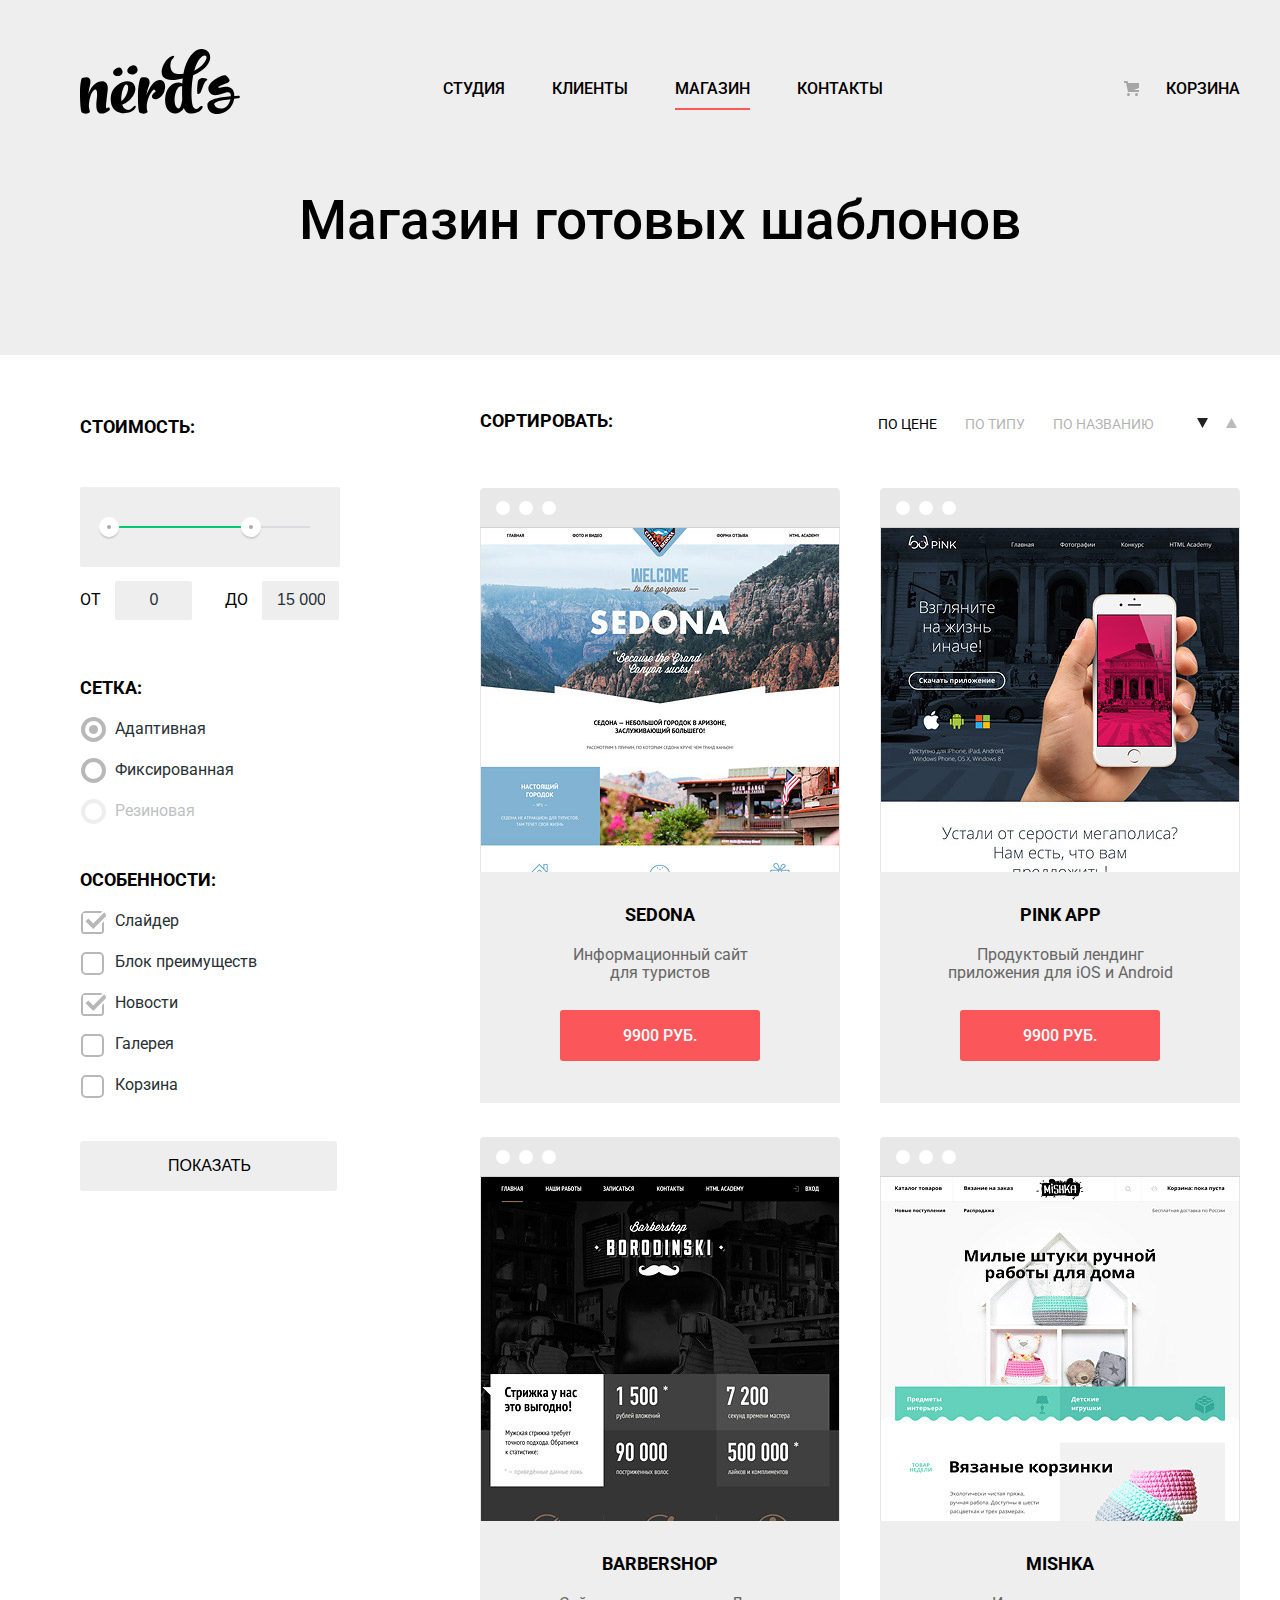
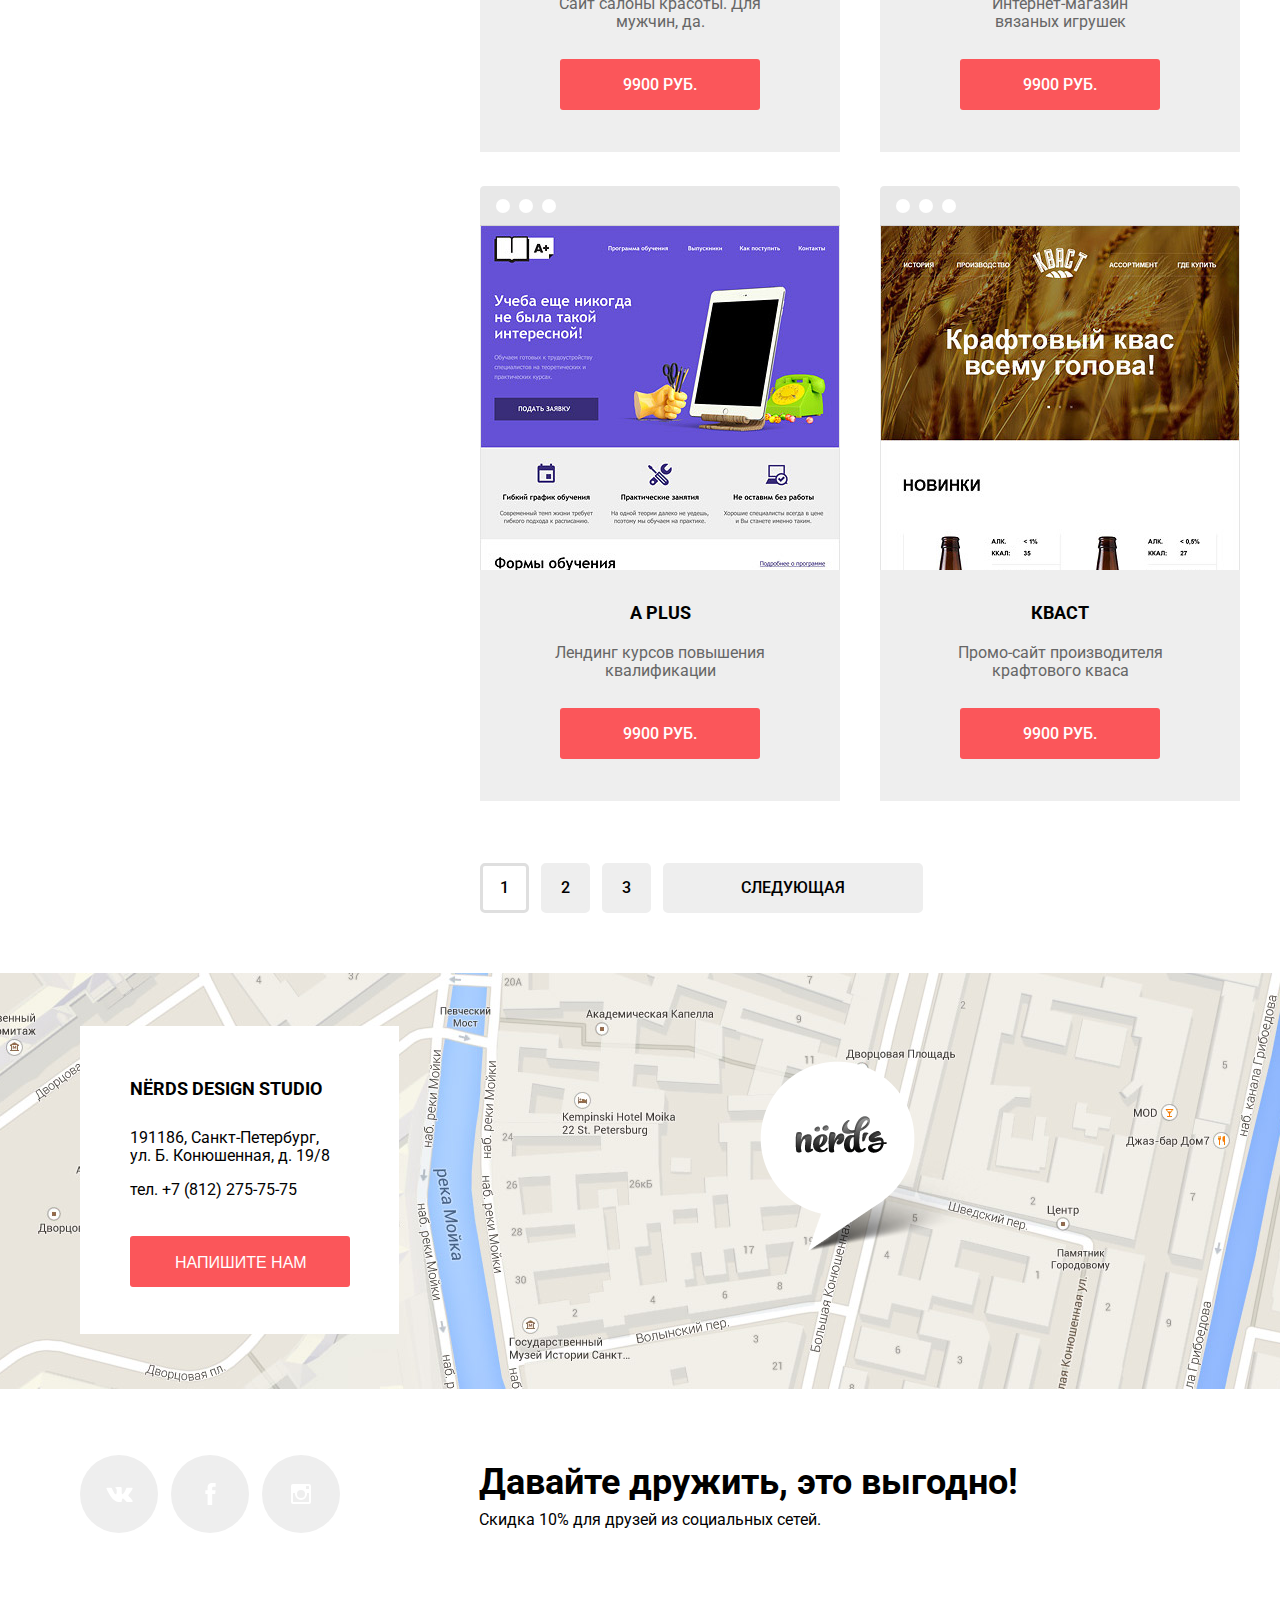
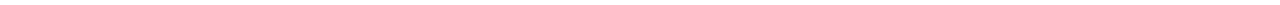
==== commit e2bb5efc: "описание карточки товара" ====
--- a/catalog.html
+++ b/catalog.html
@@ -108,7 +108,7 @@
 							<img src="img/img-sedona.jpg" width="360" height="576" alt="Седона">
 							<div class="catalog-item-hover">
 								<a class="title-catalog-item" href="#">Sedona</a>
-								<p>Информационный сайт для туристов</p>
+								<p class="description-item">Информационный сайт для туристов</p>
 								<a class="button button-catalog-item" href="">9900 Руб.</a>
 							</div>
 						</li>
@@ -124,7 +124,7 @@
 							<img src="img/img-barbershop.jpg" width="360" height="576" alt="Бородинский">
 							<div class="catalog-item-hover">
 								<a class="title-catalog-item" href="#">Barbershop</a>
-								<p>Сайт салоны красоты. Для мужчин, да.</p>
+								<p class="description-item">Сайт салоны красоты. Для мужчин, да.</p>
 								<a class="button button-catalog-item" href="">9900 Руб.</a>
 							</div>
 						</li>
@@ -132,7 +132,7 @@
 							<img src="img/img-mishka.jpg" width="360" height="576" alt="Мишка">
 							<div class="catalog-item-hover">
 								<a class="title-catalog-item" href="#">Mishka</a>
-								<p>Интернет-магазин вязаных игрушек</p>
+								<p class="description-item">Интернет-магазин вязаных игрушек</p>
 								<a class="button button-catalog-item" href="">9900 Руб.</a>
 							</div>
 						</li>
@@ -200,7 +200,7 @@
 							</path>
 						</svg></a></li>
 				</ul>
-				<div class="discont">
+				<div class="discount">
 					<p>Давайте дружить, это выгодно!</p>
 					<p>Скидка 10% для друзей из социальных сетей.</p>
 				</div>
--- a/css/style.css
+++ b/css/style.css
@@ -1,11 +1,11 @@
 body {
+	max-width: 100%;
 	margin: 0;
 	padding: 0;
 	font-family: "Roboto", Arial, sans-serif;
 	font-size: 16px;
 	line-height: 24px;
 	font-weight: 400;
-	min-width: 1200px;
 	color: #000000;
 }
 .visually-hidden:not(:focus):not(:active),
@@ -37,10 +37,10 @@
 .main-header {
 	background-color: #eeeeee;
 	min-height: 545px;
+	margin: 0 auto;
 	margin-bottom: 80px;
-	width: 100%;
-
-}
+}
+	
 .main-header-logo {
 	margin: 0;
 	padding: 0;
@@ -517,6 +517,7 @@
 	display: -webkit-box;
 	display: -ms-flexbox;
 	display: flex;
+	flex-wrap: wrap;
 	margin: 0;
 	padding: 0;
 	-webkit-box-pack: justify;
@@ -621,6 +622,9 @@
 	background-color: #fb565a;
 	padding: 18px 43px 15px 45px;
 	margin-top: 21px;
+}
+.contacts-container .write-us-button:active {
+	box-shadow: 0 3px rgba(0, 0, 0, 0.1) inset;
 }
 .main-footer {
 	margin: 0;
@@ -678,15 +682,15 @@
 .social-button:focus path {
 	fill: #e37376;
 }
-.discont {
+.discount {
 	width: 545px;
 }
-.discont p:first-child {
+.discount p:first-child {
 	font-size: 36px;
 	line-height: 36px;
 	font-weight: 700;
 }
-.discont p:last-child {
+.discount p:last-child {
 	line-height: 18px;
 	margin-top: -25px;
 }
@@ -1016,7 +1020,7 @@
 	opacity: 1;
 }
 .catalog-item-hover {
-	display: none;
+	display: block;
 	position: absolute;
 	width: 360px;
 	height: 231px;
@@ -1043,7 +1047,12 @@
 }
 .catalog-item-hover p {
 	line-height: 18px;
+	padding: 0 65px;
 	margin-bottom: 42px;
+	color: #666666;
+}
+.catalog-item-hover .description-item {
+	padding: 0 79px;
 }
 .catalog-item-hover .button-catalog-item {
 	background-color: #fb565a;
@@ -1055,6 +1064,7 @@
 }
 .catalog-item-hover .button-catalog-item:focus {
 	background-color: #d7373b;
+	box-shadow: 0 3px rgba(0, 0, 0, 0.1) inset;
 }
 .pagination-list {
 	list-style: none;
@@ -1222,9 +1232,9 @@
 .modal-write-us textarea,
 .modal-write-us textarea:hover {
 	line-height: 18px;
-	color: #444444;
-	opacity: 0.3;
-	border: 2px solid #d7dcde;
+	color: #d7dbdd;
+	border: 2px solid #d7dbdd;
+	border-radius: 2px;
 	font-size: 16px; 
 }
 .modal-write-us input:focus,
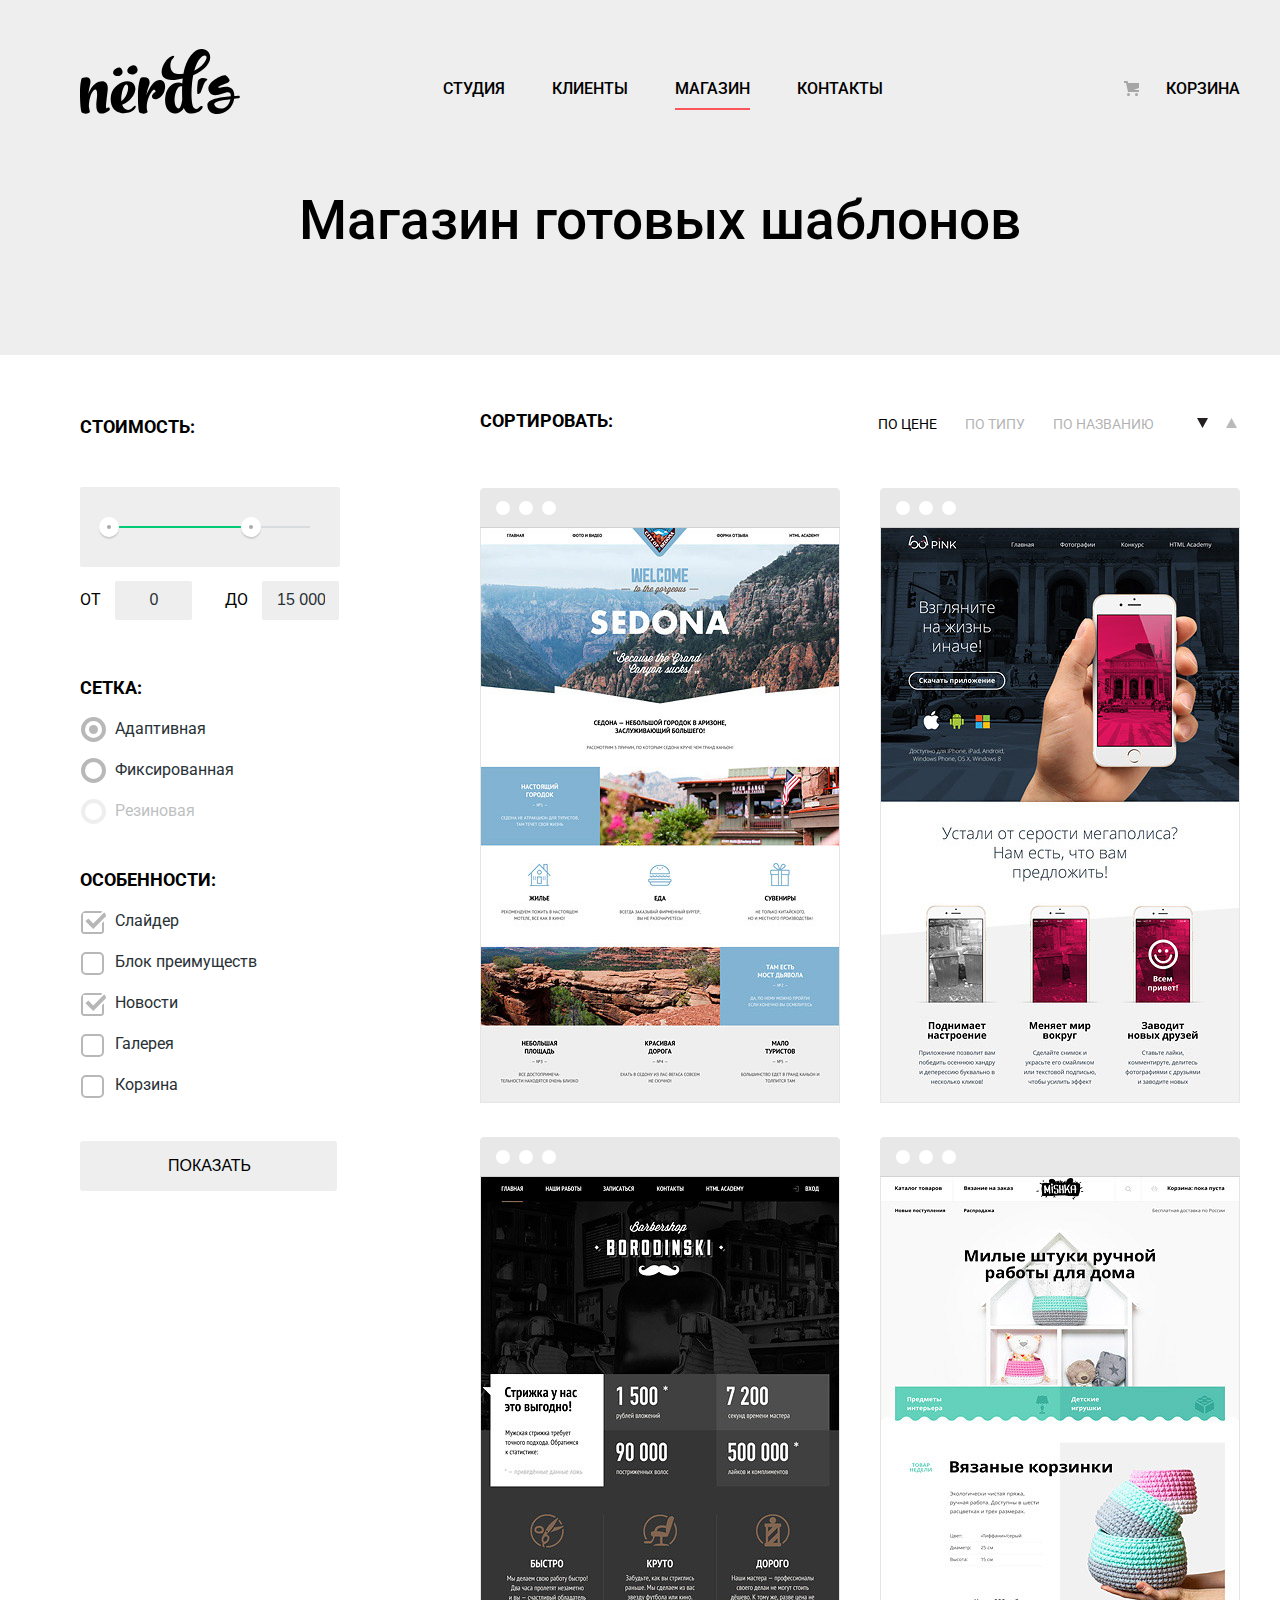
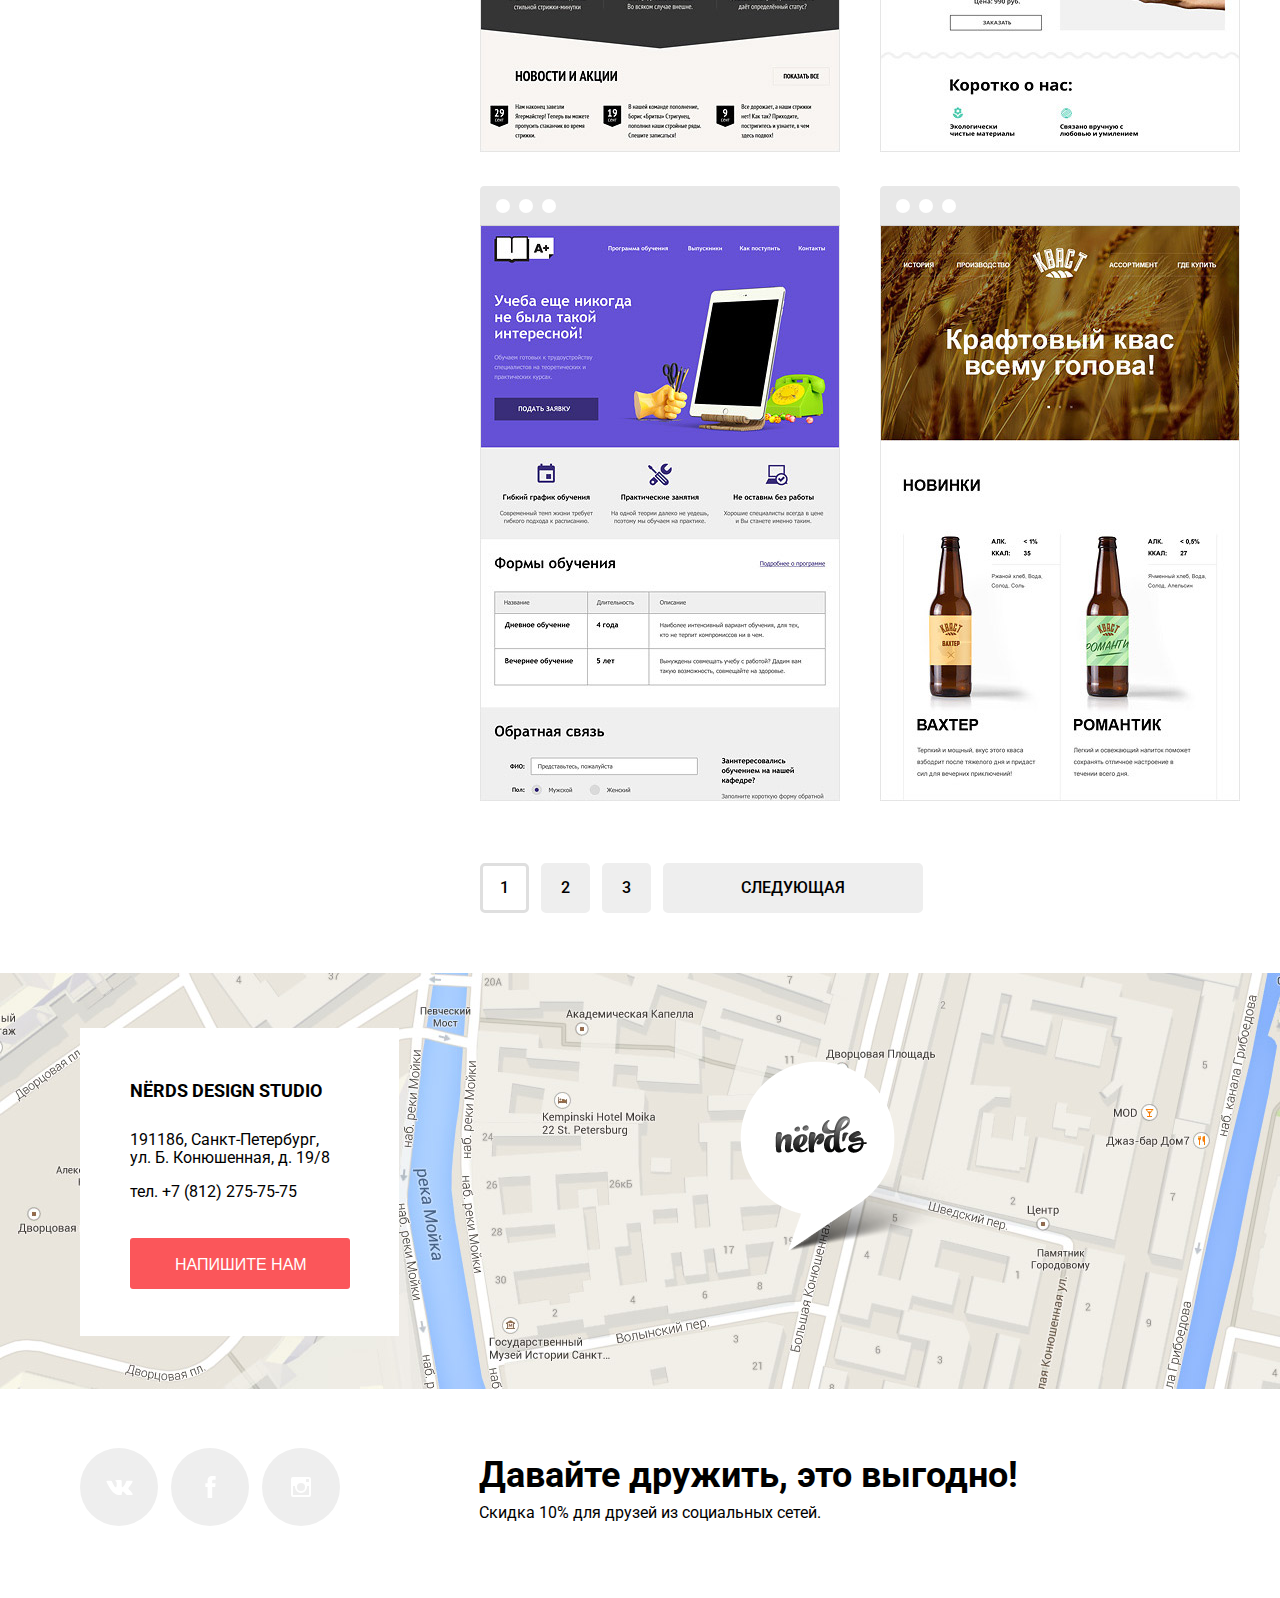
==== commit 30cd5453: "Финальная проверка - 2" ====
--- a/catalog.html
+++ b/catalog.html
@@ -27,156 +27,159 @@
 			</div>
 		</header>
 
-		<main class="container">
-			<div class="catalog-columns">
-				<section class="filters">
-					<h2 class="visually-hidden">Фильтр товаров</h2>
-					<form class="filter" method="get" action="#">
-						<fieldset class="range-filter">
-							<legend>Стоимость:</legend>
-							<div class="range-controls">
-								<div class="scale">
-									<div class="bar"></div>
-								</div>
-								<div class="toggle min-toggle"></div>
-								<div class="toggle max-toggle"></div>
-							</div>
-							<div class="price-controls">
-								от <input class="min-price" type="text" value="0">
-								до <input class="max-price" type="text" value="15 000">
-							</div>
-						</fieldset>
-						<fieldset class="net-filter">
-							<legend>Сетка:</legend>
-							<ul>
-								<li class="filter-option filter-option-radio">
-									<input class="visually-hidden filter-input filter-input-radio" type="radio" name="product-group" value="adaptive" id="filter-adaptive" checked>
-									<label for="filter-adaptive">Адаптивная</label>
-								</li> 
-								<li class="filter-option filter-option-radio">
-									<input class="visually-hidden filter-input filter-input-radio" type="radio" name="product-group" value="fixed" id="filter-fixed">
-									<label for="filter-fixed">Фиксированная</label>
-								</li>
-								<li class="filter-option filter-option-radio">
-									<input class="visually-hidden filter-input filter-input-radio" type="radio" name="product-group" value="rubber" id="filter-rubber"disabled>
-									<label for="filter-rubber">Резиновая</label>
-								</li>
+		<main>
+			<div class="container">
+				<div class="catalog-columns">
+					<section class="filters">
+						<h2 class="visually-hidden">Фильтр товаров</h2>
+						<form class="filter" method="get" action="#">
+							<fieldset class="range-filter">
+								<legend>Стоимость:</legend>
+								<div class="range-controls">
+									<div class="scale">
+										<div class="bar"></div>
+									</div>
+									<div class="toggle min-toggle"></div>
+									<div class="toggle max-toggle"></div>
+								</div>
+								<div class="price-controls">
+									от <input class="min-price" type="text" value="0">
+									до <input class="max-price" type="text" value="15 000">
+								</div>
+							</fieldset>
+							<fieldset class="net-filter">
+								<legend>Сетка:</legend>
+								<ul>
+									<li class="filter-option filter-option-radio">
+										<input class="visually-hidden filter-input filter-input-radio" type="radio" name="product-group" value="adaptive" id="filter-adaptive" checked>
+										<label for="filter-adaptive">Адаптивная</label>
+									</li> 
+									<li class="filter-option filter-option-radio">
+										<input class="visually-hidden filter-input filter-input-radio" type="radio" name="product-group" value="fixed" id="filter-fixed">
+										<label for="filter-fixed">Фиксированная</label>
+									</li>
+									<li class="filter-option filter-option-radio">
+										<input class="visually-hidden filter-input filter-input-radio" type="radio" name="product-group" value="rubber" id="filter-rubber"disabled>
+										<label for="filter-rubber">Резиновая</label>
+									</li>
+								</ul>
+							</fieldset>
+							<fieldset class="features-filter">
+								<legend>Особенности:</legend>
+								<ul>
+									<li class="filter-option filter-option-checkbox">
+										<input class="visually-hidden filter-input filter-input-checkbox" type="checkbox" name="slider" id="filter-slider" checked>
+										<label for="filter-slider">Слайдер</label>
+									</li>
+									<li class="filter-option filter-option-checkbox">
+										<input class="visually-hidden filter-input filter-input-checkbox" type="checkbox" name="feature-block" id="filter-feature-block">
+										<label for="filter-feature-block">Блок преимуществ</label>
+									</li> 
+									<li class="filter-option filter-option-checkbox">
+										<input class="visually-hidden filter-input filter-input-checkbox" type="checkbox" name="news" id="filter-news" checked>
+										<label for="filter-news">Новости</label>
+									</li>
+									<li class="filter-option filter-option-checkbox">
+										<input class="visually-hidden filter-input filter-input-checkbox" type="checkbox" name="gallery" id="filter-gallery">
+										<label for="filter-gallery">Галерея</label>
+									</li>
+									<li class="filter-option filter-option-checkbox">
+										<input class="visually-hidden filter-input filter-input-checkbox" type="checkbox" name="basket" id="filter-basket">
+										<label for="filter-basket">Корзина</label>
+									</li>
+								</ul>
+							</fieldset>
+							<button type="submit" class="filter-button button">Показать</button>
+						</form>
+					</section>
+
+					<section class="catalog">
+						<div class="sort">
+							<p class="sort-title">Сортировать:</p>
+							<ul class="sort-list">
+								<li class="sort-item-current"><a href="#">По цене</a></li>
+								<li><a href="#">По типу</a></li>
+								<li><a href="#">По названию</a></li>
+								<li class="down-dir sort-item-current"><a href="#"></a></li>
+								<li class="up-dir"><a href="#"></a></li>
 							</ul>
-						</fieldset>
-						<fieldset class="features-filter">
-							<legend>Особенности:</legend>
-							<ul>
-								<li class="filter-option filter-option-checkbox">
-									<input class="visually-hidden filter-input filter-input-checkbox" type="checkbox" name="slider" id="filter-slider" checked>
-									<label for="filter-slider">Слайдер</label>
-								</li>
-								<li class="filter-option filter-option-checkbox">
-									<input class="visually-hidden filter-input filter-input-checkbox" type="checkbox" name="feature-block" id="filter-feature-block">
-									<label for="filter-feature-block">Блок преимуществ</label>
-								</li> 
-								<li class="filter-option filter-option-checkbox">
-									<input class="visually-hidden filter-input filter-input-checkbox" type="checkbox" name="news" id="filter-news" checked>
-									<label for="filter-news">Новости</label>
-								</li>
-								<li class="filter-option filter-option-checkbox">
-									<input class="visually-hidden filter-input filter-input-checkbox" type="checkbox" name="gallery" id="filter-gallery">
-									<label for="filter-gallery">Галерея</label>
-								</li>
-								<li class="filter-option filter-option-checkbox">
-									<input class="visually-hidden filter-input filter-input-checkbox" type="checkbox" name="basket" id="filter-basket">
-									<label for="filter-basket">Корзина</label>
-								</li>
-							</ul>
-						</fieldset>
-						<button type="submit" class="filter-button button">Показать</button>
-					</form>
-				</section>
-
-				<section class="catalog">
-					<div class="sort">
-						<p class="sort-title">Сортировать:</p>
-						<ul class="sort-list">
-							<li class="sort-item-current"><a href="#">По цене</a></li>
-							<li><a href="#">По типу</a></li>
-							<li><a href="#">По названию</a></li>
-							<li class="down-dir sort-item-current"><a href="#"></a></li>
-							<li class="up-dir"><a href="#"></a></li>
+						</div>
+						<ul class="catalog-list">
+							<li class="catalog-item">
+								<img src="img/img-sedona.jpg" width="360" height="576" alt="Седона">
+								<div class="catalog-item-hover">
+									<a class="title-catalog-item" href="#">Sedona</a>
+									<p class="description-item">Информационный сайт для туристов</p>
+									<a class="button button-catalog-item" href="">9900 Руб.</a>
+								</div>
+							</li>
+							<li class="catalog-item">
+								<img src="img/img-pink.jpg" width="360" height="576" alt="Pink">
+								<div class="catalog-item-hover">
+									<a class="title-catalog-item" href="#">Pink App</a>
+									<p>Продуктовый лендинг приложения для iOS и Android</p>
+									<a class="button button-catalog-item" href="">9900 Руб.</a>
+								</div>
+							</li>
+							<li class="catalog-item">
+								<img src="img/img-barbershop.jpg" width="360" height="576" alt="Бородинский">
+								<div class="catalog-item-hover">
+									<a class="title-catalog-item" href="#">Barbershop</a>
+									<p class="description-item">Сайт салоны красоты. Для мужчин, да.</p>
+									<a class="button button-catalog-item" href="">9900 Руб.</a>
+								</div>
+							</li>
+							<li class="catalog-item">
+								<img src="img/img-mishka.jpg" width="360" height="576" alt="Мишка">
+								<div class="catalog-item-hover">
+									<a class="title-catalog-item" href="#">Mishka</a>
+									<p class="description-item">Интернет-магазин вязаных игрушек</p>
+									<a class="button button-catalog-item" href="">9900 Руб.</a>
+								</div>
+							</li>
+							<li class="catalog-item">
+								<img src="img/img-aplus.jpg" width="360" height="576" alt="А плюс">
+								<div class="catalog-item-hover">
+									<a class="title-catalog-item" href="#">A plus</a>
+									<p>Лендинг курсов повышения квалификации</p>
+									<a class="button button-catalog-item" href="">9900 Руб.</a>
+								</div>
+							</li>
+							<li class="catalog-item">
+								<img src="img/img-kvast.jpg" width="360" height="576" alt="Кваст">
+								<div class="catalog-item-hover">
+									<a class="title-catalog-item" href="#">Кваст</a>
+									<p>Промо-сайт производителя крафтового кваса</p>
+									<a class="button button-catalog-item" href="">9900 Руб.</a>
+								</div>
+							</li>
 						</ul>
-					</div>
-					<ul class="catalog-list">
-						<li class="catalog-item">
-							<img src="img/img-sedona.jpg" width="360" height="576" alt="Седона">
-							<div class="catalog-item-hover">
-								<a class="title-catalog-item" href="#">Sedona</a>
-								<p class="description-item">Информационный сайт для туристов</p>
-								<a class="button button-catalog-item" href="">9900 Руб.</a>
-							</div>
-						</li>
-						<li class="catalog-item">
-							<img src="img/img-pink.jpg" width="360" height="576" alt="Pink">
-							<div class="catalog-item-hover">
-								<a class="title-catalog-item" href="#">Pink App</a>
-								<p>Продуктовый лендинг приложения для iOS и Android</p>
-								<a class="button button-catalog-item" href="">9900 Руб.</a>
-							</div>
-						</li>
-						<li class="catalog-item">
-							<img src="img/img-barbershop.jpg" width="360" height="576" alt="Бородинский">
-							<div class="catalog-item-hover">
-								<a class="title-catalog-item" href="#">Barbershop</a>
-								<p class="description-item">Сайт салоны красоты. Для мужчин, да.</p>
-								<a class="button button-catalog-item" href="">9900 Руб.</a>
-							</div>
-						</li>
-						<li class="catalog-item">
-							<img src="img/img-mishka.jpg" width="360" height="576" alt="Мишка">
-							<div class="catalog-item-hover">
-								<a class="title-catalog-item" href="#">Mishka</a>
-								<p class="description-item">Интернет-магазин вязаных игрушек</p>
-								<a class="button button-catalog-item" href="">9900 Руб.</a>
-							</div>
-						</li>
-						<li class="catalog-item">
-							<img src="img/img-aplus.jpg" width="360" height="576" alt="А плюс">
-							<div class="catalog-item-hover">
-								<a class="title-catalog-item" href="#">A plus</a>
-								<p>Лендинг курсов повышения квалификации</p>
-								<a class="button button-catalog-item" href="">9900 Руб.</a>
-							</div>
-						</li>
-						<li class="catalog-item">
-							<img src="img/img-kvast.jpg" width="360" height="576" alt="Кваст">
-							<div class="catalog-item-hover">
-								<a class="title-catalog-item" href="#">Кваст</a>
-								<p>Промо-сайт производителя крафтового кваса</p>
-								<a class="button button-catalog-item" href="">9900 Руб.</a>
-							</div>
-						</li>
-					</ul>
-					<ul class="pagination-list">
-						<li class="pagination-item pagination-item-current"><a href="#">1</a></li>
-						<li class="pagination-item" ><a href="#">2</a></li>
-						<li class="pagination-item"><a href="#">3</a></li>
-						<li class="pagination-item pagination-item-next"><a href="#">Cледующая</a></li>
-					</ul>
-				</section>
+						<ul class="pagination-list">
+							<li class="pagination-item pagination-item-current"><a href="#">1</a></li>
+							<li class="pagination-item" ><a href="#">2</a></li>
+							<li class="pagination-item"><a href="#">3</a></li>
+							<li class="pagination-item pagination-item-next"><a href="#">Cледующая</a></li>
+						</ul>
+					</section>
+				</div>
 			</div>
 
 			<section class="map">
-				<img src="img/map.jpg" width="1440" height="416" alt="Дизайн-студия Нёрдс, 191186, Санкт-Петербург, ул. Б. Конюшенная, д. 19/8">
-				<section class="contacts">
-					<div class="contacts-container">
-						<h3>Nёrds design studio</h3>
-						<p>
-							191186, Санкт-Петербург,<br>
-							ул. Б. Конюшенная, д. 19/8
-						</p>
-						<p>
-							тел. +7 (812) 275-75-75
-						</p>
-						<button class="button write-us-button" type="submit">Напишите нам</button>
-					</div>
-				</section>
+				<div class="container container-contacts">
+					<section class="contacts">
+						<div class="contacts-wrapper">
+							<h3>Nёrds design studio</h3>
+							<p>
+								191186, Санкт-Петербург,<br>
+								ул. Б. Конюшенная, д. 19/8
+							</p>
+							<p>
+								тел. +7 (812) 275-75-75
+							</p>
+							<button class="button write-us-button" type="submit">Напишите нам</button>
+						</div>
+					</section>
+				</div>
 			</section>
 		</main>
 
--- a/css/style.css
+++ b/css/style.css
@@ -7,6 +7,7 @@
 	line-height: 24px;
 	font-weight: 400;
 	color: #000000;
+
 }
 .visually-hidden:not(:focus):not(:active),
 input[type="checkbox"].visually-hidden,
@@ -576,37 +577,43 @@
 	opacity: 0.1;
 }
 .map {
-	width: 1440px;
+	min-width: 1200px;
 	min-height: 416px;
-	position: relative;
-	right: 140px;
-}
-.map::before {
+	width: 100%;
+	height: 100%;
+	margin: 0 auto;
+	background-image: url("../img/map.jpg");
+	background-repeat: no-repeat;
+	background-position: 50% 50%;
+}
+.container-contacts::before {
 	content: ""; 
 	position: absolute;
 	width: 231px;
 	height: 190px;
 	background-image: url("../img/map-marker.png");
 	background-repeat: no-repeat;
-	background-position: 50% 50%;
+	background-position: ;
 	z-index: 2;
 	top: 88px;
-	left: 820px;
+	left: 680px;
+}
+.container-contacts {
+  position: relative;
 }
 .contacts {
 	width: 319px;
 	min-height: 308px;
-	position: absolute;
 	background-color: #ffffff;
-	top:53px;
-	left:140px;
+  position: absolute;
+  top: 55px;
 	-webkit-box-sizing: border-box;
 		box-sizing: border-box;
 }
-.contacts-container{
+.contacts-wrapper {
 	margin-left: 50px;
 }
-.contacts-container h3 {
+.contacts-wrapper h3 {
 	font-size: 18px;
 	line-height: 30px;
 	font-weight: 700;
@@ -614,16 +621,16 @@
 	padding-top: 30px;
 	margin-bottom: 25px;
 }
-.contacts-container p {
+.contacts-wrapper p {
 	line-height: 18px;
 }
-.contacts-container .write-us-button {
+.contacts-wrapper .write-us-button {
 	display: inline-block;
 	background-color: #fb565a;
 	padding: 18px 43px 15px 45px;
 	margin-top: 21px;
 }
-.contacts-container .write-us-button:active {
+.contacts-wrapper .write-us-button:active {
 	box-shadow: 0 3px rgba(0, 0, 0, 0.1) inset;
 }
 .main-footer {
@@ -1020,7 +1027,7 @@
 	opacity: 1;
 }
 .catalog-item-hover {
-	display: block;
+	display: none;
 	position: absolute;
 	width: 360px;
 	height: 231px;
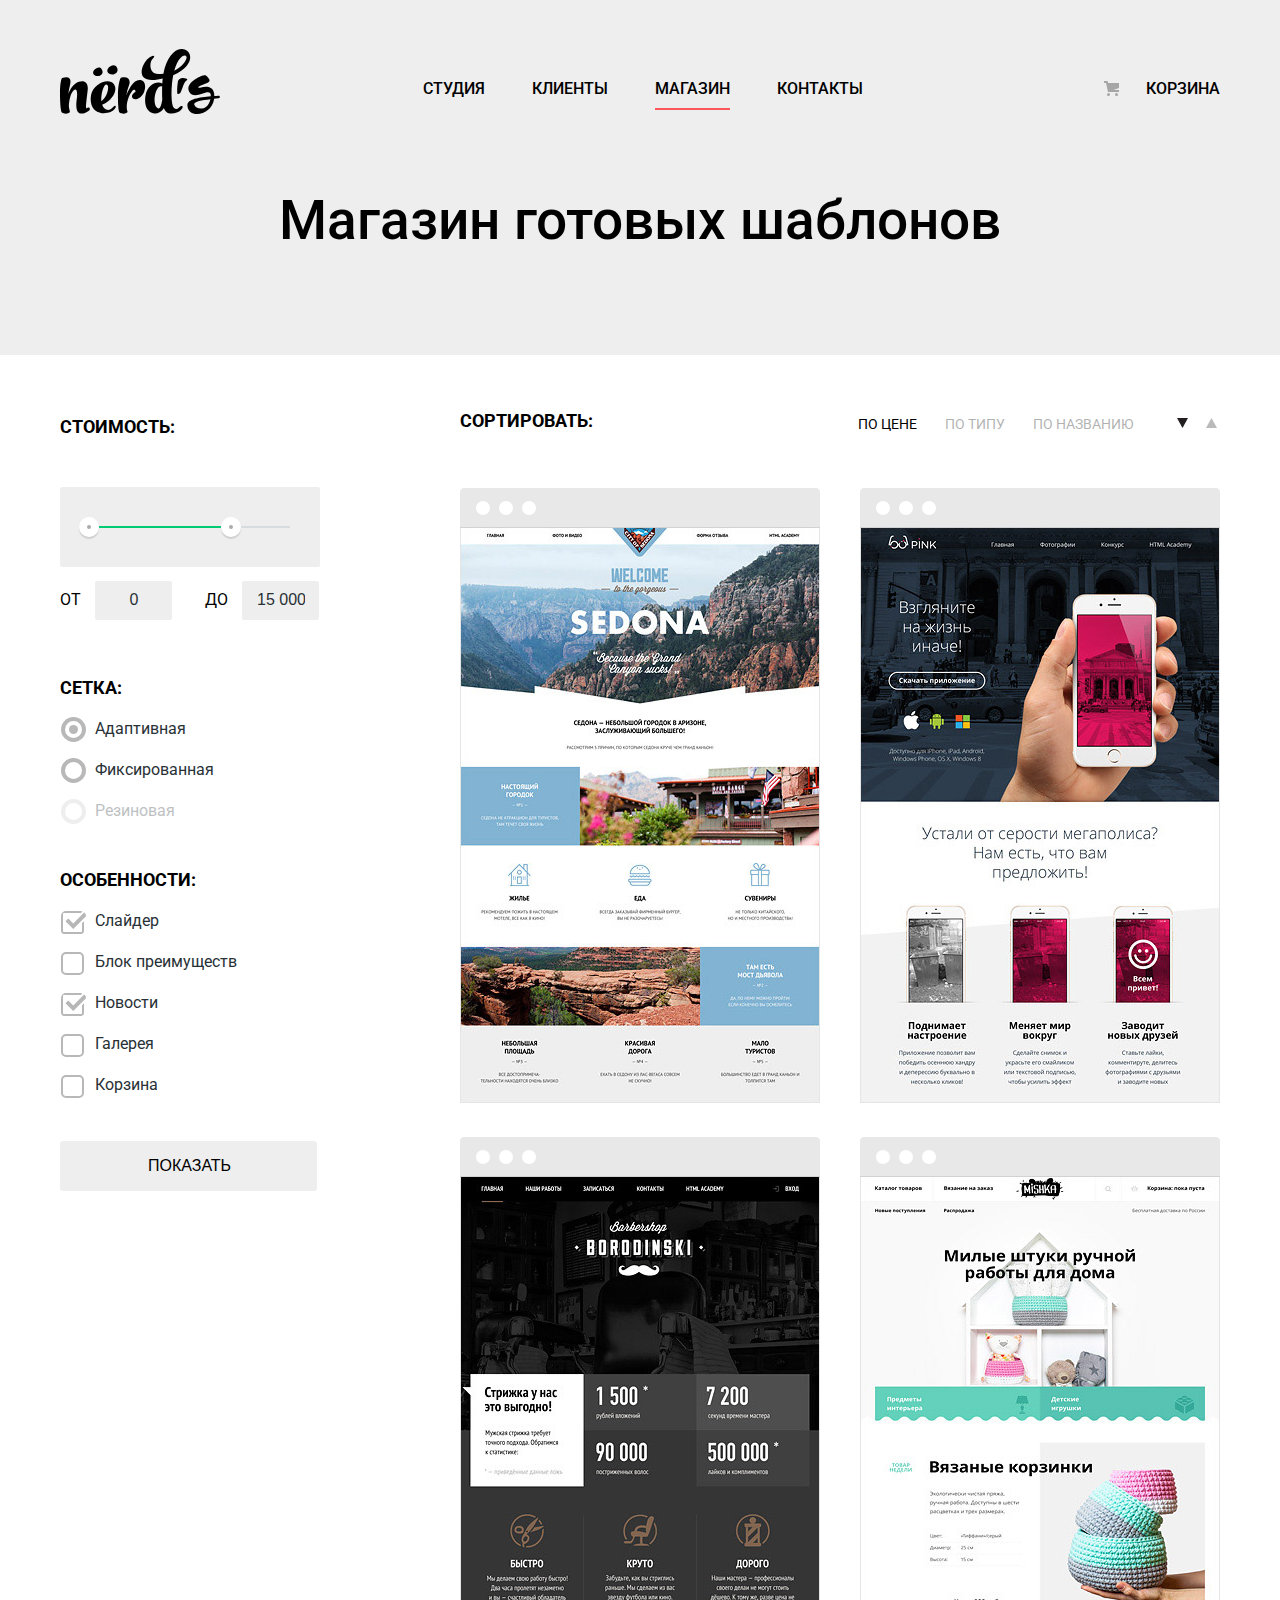
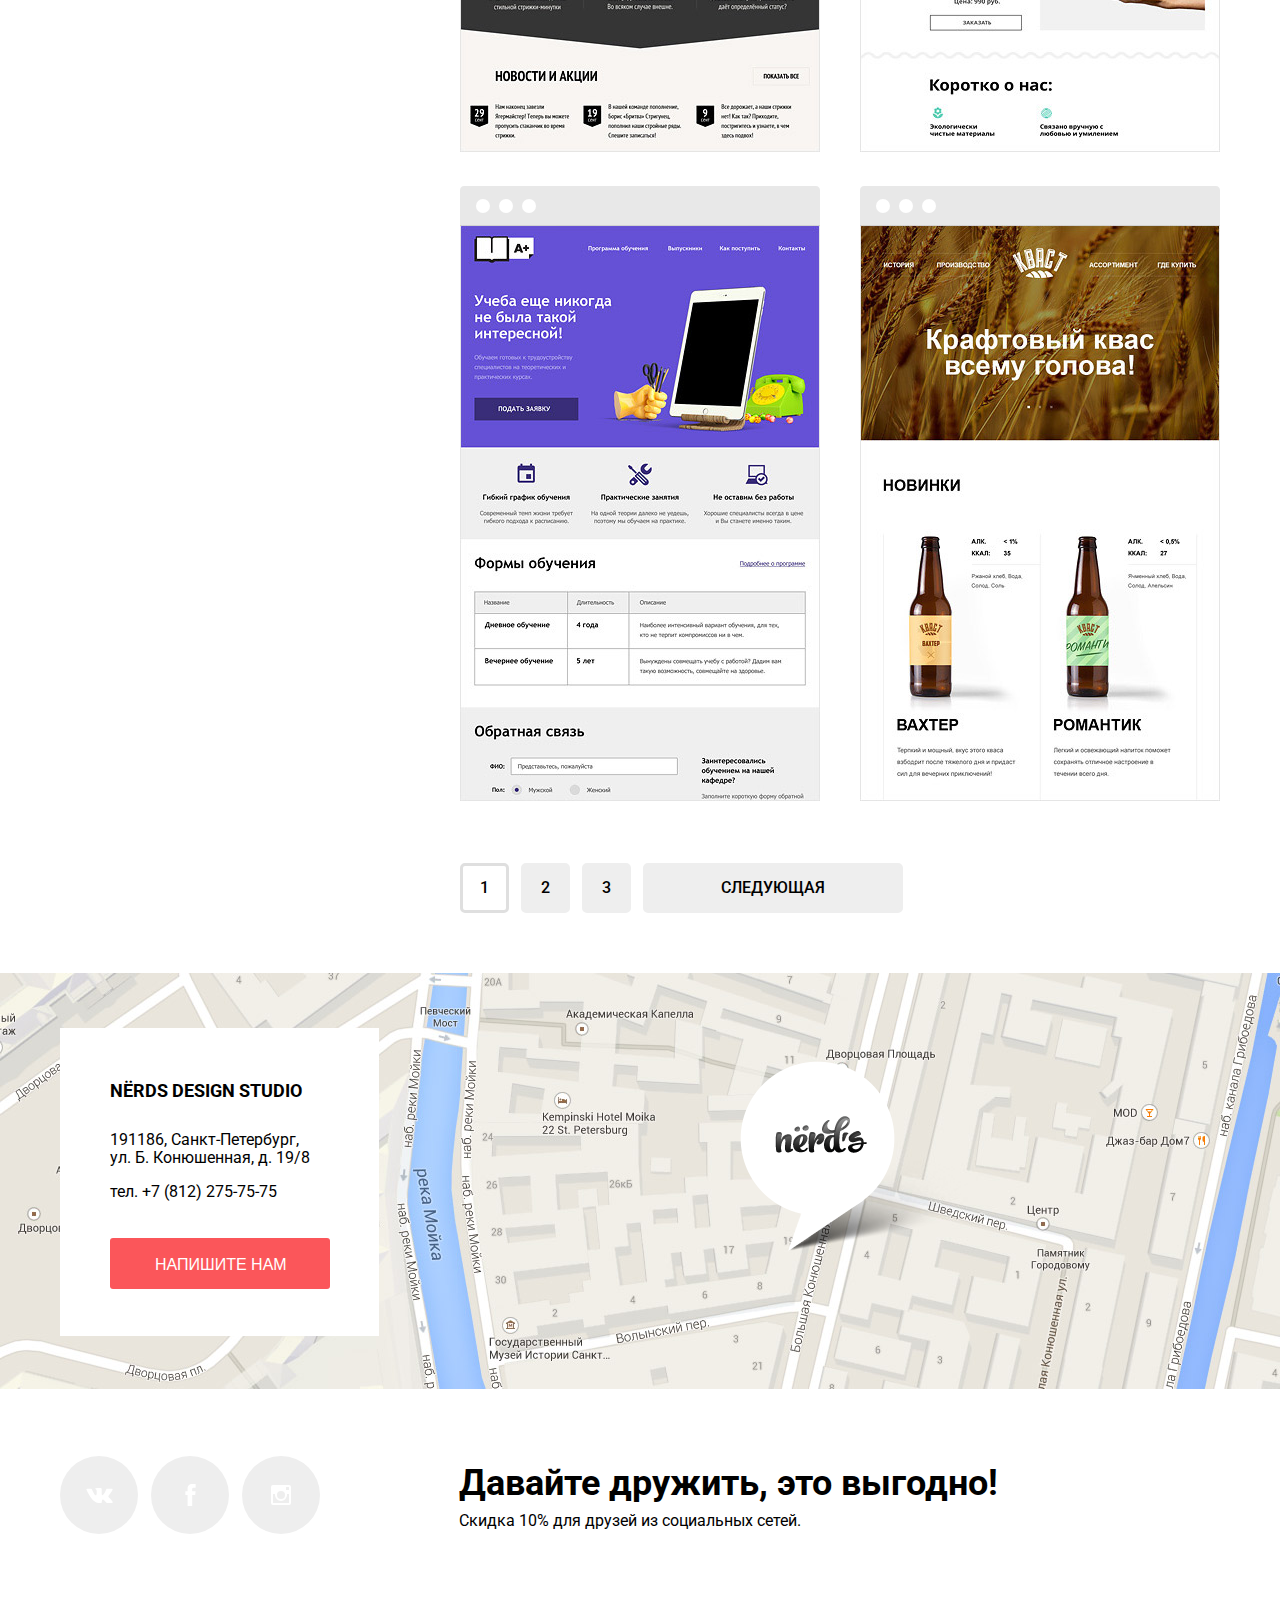
==== commit c590e5f1: "финальная проверка - 3" ====
--- a/catalog.html
+++ b/catalog.html
@@ -59,7 +59,7 @@
 										<label for="filter-fixed">Фиксированная</label>
 									</li>
 									<li class="filter-option filter-option-radio">
-										<input class="visually-hidden filter-input filter-input-radio" type="radio" name="product-group" value="rubber" id="filter-rubber"disabled>
+										<input class="visually-hidden filter-input filter-input-radio" type="radio" name="product-group" value="rubber" id="filter-rubber" disabled>
 										<label for="filter-rubber">Резиновая</label>
 									</li>
 								</ul>
@@ -210,26 +210,26 @@
 			</div>
 		</footer>
 
-			<section class="modal modal-write-us">
-				<div class="modal-wrapper">
-					<h2>Напишите нам:</h2>
-					<form class="write-us-form" action="#" method="post">
-						<p class="write-us-item">
-							<label for="write-us-name">Ваше имя:</label>
-							<input id="write-us-name" type="text" name="name" placeholder="Представтесь, пожалуйста">
-						</p>
-						<p class="write-us-item">
-							<label for="write-us-mail">Ваш e-mail:</label>
-							<input id="write-us-mail" type="email" name="email" placeholder="Для отправки ответа">
-						</p>
-						<p>
-							<label for="text-of-letter">Текст письма:</label>
-							<textarea id="text-of-letter" name="letter" rows="5" cols="20" placeholder="В свободной форме"></textarea>
-						</p>
-						<button class="button button-write-us" type="submit">Отправить</button>
-					</form>
-					<button class="modal-close" type="button">Закрыть</button>
-				</div>
-			</section>
+		<section class="modal modal-write-us">
+			<div class="modal-wrapper">
+				<h2>Напишите нам:</h2>
+				<form class="write-us-form" action="#" method="post">
+					<p class="write-us-item">
+						<label for="write-us-name">Ваше имя:</label>
+						<input id="write-us-name" type="text" name="name" placeholder="Представтесь, пожалуйста">
+					</p>
+					<p class="write-us-item">
+						<label for="write-us-mail">Ваш e-mail:</label>
+						<input id="write-us-mail" type="email" name="email" placeholder="Для отправки ответа">
+					</p>
+					<p>
+						<label for="text-of-letter">Текст письма:</label>
+						<textarea id="text-of-letter" name="letter" rows="5" cols="20" placeholder="В свободной форме"></textarea>
+					</p>
+					<button class="button button-write-us" type="submit">Отправить</button>
+				</form>
+				<button class="modal-close" type="button">Закрыть</button>
+			</div>
+		</section>
 	</body>
 </html>--- a/css/style.css
+++ b/css/style.css
@@ -1,5 +1,5 @@
 body {
-	max-width: 100%;
+	min-width: 1200px;
 	margin: 0;
 	padding: 0;
 	font-family: "Roboto", Arial, sans-serif;
@@ -41,7 +41,6 @@
 	margin: 0 auto;
 	margin-bottom: 80px;
 }
-	
 .main-header-logo {
 	margin: 0;
 	padding: 0;
@@ -53,20 +52,19 @@
 	opacity: 0.3;
 }
 .container {
-	-webkit-box-sizing: border-box;
-		box-sizing: border-box;
 	width: 1160px;
 	margin: 0 auto;
 	padding: 0 20px;
 }
+
 .main-navigation {
 	display: -webkit-box;
 	display: -ms-flexbox;
 	display: flex;
 	-webkit-box-pack: justify;
 	-ms-flex-pack: justify;
- 		justify-content: space-between;
- 	width: 1160px;
+		justify-content: space-between;
+	width: 1160px;
 	padding-top: 49px;
 	font-weight: 500;
 	line-height: 30px;
@@ -82,10 +80,10 @@
 		flex-wrap: wrap;
 	-webkit-box-pack: justify;
 	-ms-flex-pack: justify;
- 		justify-content: space-between;
+		justify-content: space-between;
 	-webkit-box-align: center;
 	-ms-flex-align: center;
- 		align-items: center;
+		align-items: center;
 	list-style: none;
 	width: 440px;
 	margin: 0;
@@ -335,7 +333,7 @@
 }
 .product-list p {
 	margin-bottom: 32px;
-	width:245px;
+	width: 278px;
 }
 .product-list .button-products {
 	display: block;
@@ -399,10 +397,10 @@
 	width: 1160px;
 }
 .about-us {
-	width: 710px;
+	width: 685px;
 	min-height: 400px;
 	margin: 0;
-	margin-right: 139px;
+	margin-right: auto;
 	padding-top: 40px; 
 }
 .about-us-products {
@@ -494,9 +492,9 @@
 	margin-right: 23px;
 }
 .partners {
-	width: 1200px;
 	position: relative;
 	margin-bottom: 17px;
+	width: 1160px;
 }
 .partners::before,
 .partners::after {
@@ -527,7 +525,6 @@
 }
 .partners-logo li {
 	position: relative;
-	width: 260px;
 	min-height: 180px;
 }
 
@@ -538,14 +535,16 @@
 
 .partners-logo li:nth-child(2) {
 	margin-top: -15px;
-	margin-right: 0px;
+	margin-right: 20px;
 }
 .partners-logo li:nth-child(3) {
 	margin-top: 5px;
+    margin-left: -30px;
+
 }
 .partners-logo li:nth-child(4) {
 	margin-top: -7px;
-	margin-right: -5px;
+	margin-right: 40px;
 }
 .partners-logo li::after {
 	content: "";
@@ -577,7 +576,6 @@
 	opacity: 0.1;
 }
 .map {
-	min-width: 1200px;
 	min-height: 416px;
 	width: 100%;
 	height: 100%;
@@ -596,7 +594,7 @@
 	background-position: ;
 	z-index: 2;
 	top: 88px;
-	left: 680px;
+	left: 700px;
 }
 .container-contacts {
   position: relative;
@@ -626,6 +624,7 @@
 }
 .contacts-wrapper .write-us-button {
 	display: inline-block;
+	vertical-align: top;
 	background-color: #fb565a;
 	padding: 18px 43px 15px 45px;
 	margin-top: 21px;
@@ -635,8 +634,8 @@
 }
 .main-footer {
 	margin: 0;
-	min-height: 177px;
-	padding-top: 32px;
+	min-height: 169px;
+	padding-top: 40px;
 }
 .main-footer .container {
 	display: -webkit-box;
@@ -689,9 +688,6 @@
 .social-button:focus path {
 	fill: #e37376;
 }
-.discount {
-	width: 545px;
-}
 .discount p:first-child {
 	font-size: 36px;
 	line-height: 36px;
@@ -708,7 +704,6 @@
 	border: none;
 	padding: 0;
 	margin: 0;
-  
 }
 .filters legend {
 	font-size: 18px;
@@ -1136,6 +1131,7 @@
 	min-height: 590px;
 	top: 10px;
 	left: 50%; 
+    z-index: 101;
 	margin-left: -435px;
 	background-color: #ffffff;
 	-webkit-box-shadow: 0 10px 15px 5px rgba(0, 0, 0, 0.5);
